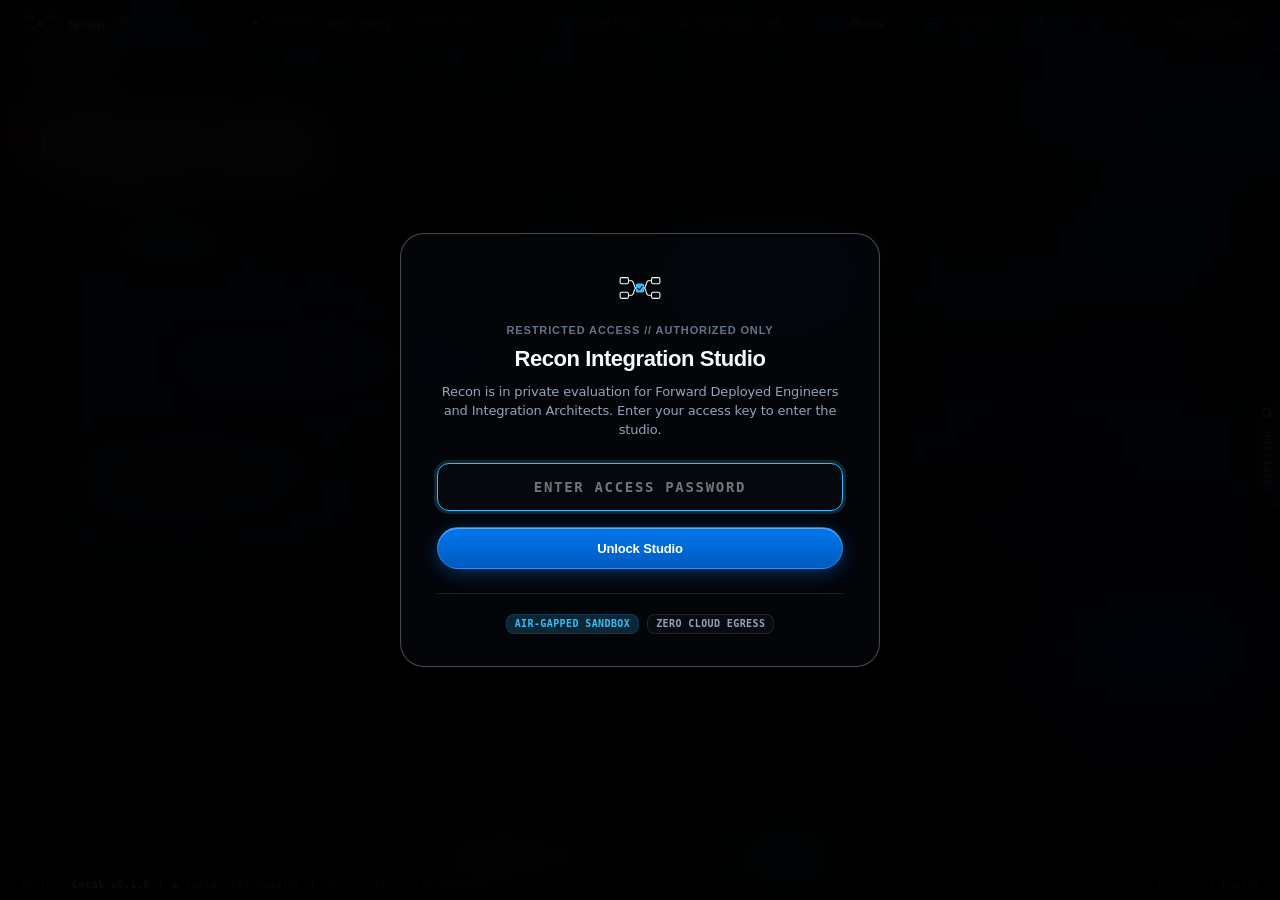
==== src/recon/server/static/index.html @ 713224b9 "style(theme): ultra-hd porcelain ceramic white theme with pearlescent studio mesh" ====
<!DOCTYPE html>
<html lang="en" data-theme="dark">
<head>
  <meta charset="UTF-8">
  <meta name="viewport" content="width=device-width, initial-scale=1.0">
  <title>Recon — The Integration Readiness Engine</title>
  <link rel="stylesheet" href="style.css?v=9.2">
  <link rel="stylesheet" href="apple_developer_theme.css?v=9.2">
</head>
<body>
  <div class="recon-app-shell">
    <!-- ====================================================================
         1. Global Application Header
         ==================================================================== -->
    <header class="recon-header">
      <div class="recon-header-left">
        <a href="#screen-ingest" class="recon-brand" id="brand-home-link" title="Recon — The Integration Readiness Engine">
          <svg class="recon-brand-mark" width="34" height="21" viewBox="0 0 120 72" fill="none" xmlns="http://www.w3.org/2000/svg" aria-label="Recon Mark">
            <rect class="circuit-node-pad" x="8" y="9" width="22" height="16" rx="4" stroke-width="2.8" fill="none"/>
            <rect class="circuit-node-pad" x="8" y="47" width="22" height="16" rx="4" stroke-width="2.8" fill="none"/>
            <rect class="circuit-node-pad" x="90" y="9" width="22" height="16" rx="4" stroke-width="2.8" fill="none"/>
            <rect class="circuit-node-pad" x="90" y="47" width="22" height="16" rx="4" stroke-width="2.8" fill="none"/>
            <path class="circuit-trace" d="M 30 17 H 38 C 45 17 44 36 49 36" stroke-width="2.8" stroke-linecap="round" stroke-linejoin="round"/>
            <path class="circuit-trace" d="M 30 55 H 38 C 45 55 44 36 49 36" stroke-width="2.8" stroke-linecap="round" stroke-linejoin="round"/>
            <path class="circuit-trace" d="M 71 36 C 76 36 75 17 82 17 H 90" stroke-width="2.8" stroke-linecap="round" stroke-linejoin="round"/>
            <path class="circuit-trace" d="M 71 36 C 76 36 75 55 82 55 H 90" stroke-width="2.8" stroke-linecap="round" stroke-linejoin="round"/>
            <rect class="circuit-hub" x="49" y="24" width="22" height="24" rx="5"/>
            <path class="circuit-hub-check" d="M 54 36.5 L 58.5 41 L 66 31.5" stroke-width="2.8" stroke-linecap="round" stroke-linejoin="round"/>
          </svg>
          <span class="recon-brand-title">recon</span>
          <span class="badge badge-indigo" style="font-size: 9px; padding: 2px 6px; font-weight: 700; letter-spacing: 0.05em;">RECON // 01</span>
        </a>
      </div>

      <div class="recon-header-center">
        <div class="recon-capsule" id="session-capsule">
          <span class="status-dot" id="header-pulse" style="width: 7px; height: 7px;"></span>
          <span class="recon-capsule-tag">Session</span>
          <span id="session-id-display">sess_empty</span>
          <span class="recon-capsule-tag" id="persistence-badge" style="cursor: pointer; color: var(--apple-accent-action); font-weight: 600;" title="Backed by local SQLite WAL Store (0 RAM Loss on restart)">⚡ SQLite WAL</span>
        </div>
        <div class="recon-capsule hidden" id="contract-capsule">
          <span class="recon-capsule-tag">Target</span>
          <span id="contract-name-display">-</span>
          <span class="badge badge-indigo" id="contract-version-pill">v1.0.0</span>
        </div>
      </div>

      <div class="recon-header-right">
        <button id="btn-recent-sessions" class="btn btn-ghost btn-sm" title="Browse and restore previous inspection runs [R]" aria-label="Recent Runs">
          <svg width="13" height="13" viewBox="0 0 16 16" fill="none" stroke="currentColor" stroke-width="1.8" stroke-linecap="round" stroke-linejoin="round" style="vertical-align: -1px; color: var(--apple-accent-action);"><circle cx="8" cy="8" r="7"/><polyline points="8,4 8,8 11,9.5"/></svg> <span>Recent Runs</span>
        </button>
        <button id="btn-command-palette" class="btn btn-ghost btn-sm" title="Command Palette [⌘K / Ctrl+K]" aria-label="Open Command Palette">
          <span style="font-size: 13px;">⌘</span> <span>Command</span> <kbd>⌘K</kbd>
        </button>
        <button id="btn-guide" class="btn btn-secondary btn-sm" title="Interactive Workflow Guide & Tour [G]">
          <svg width="13" height="13" viewBox="0 0 16 16" fill="none" stroke="currentColor" stroke-width="1.8" stroke-linecap="round" stroke-linejoin="round" style="vertical-align: -1px; color: var(--recon-primary-base);"><circle cx="8" cy="8" r="6"/><polygon points="8,4.5 9.5,8 8,11.5 6.5,8" fill="currentColor"/></svg> <strong>Guide</strong>
        </button>
        <button id="btn-lock-toggle" class="btn btn-ghost btn-sm" title="Private Pilot Access (Click to lock studio / view keys)">
          <svg width="12" height="12" viewBox="0 0 16 16" fill="none" stroke="currentColor" stroke-width="1.8" stroke-linecap="round" stroke-linejoin="round" style="vertical-align: -1px; color: var(--apple-accent-action);"><rect x="3" y="7" width="10" height="8" rx="1.5"/><path d="M5 7V4a3 3 0 0 1 6 0v3"/></svg> <span id="lock-status-text">PILOT KEY</span>
        </button>
        <button id="btn-theme-toggle" class="btn btn-ghost btn-sm" title="Toggle Theme (Light / Dark)">
          <span id="theme-toggle-icon"><svg width="13" height="13" viewBox="0 0 16 16" fill="none" stroke="currentColor" stroke-width="1.8" stroke-linecap="round" stroke-linejoin="round" style="vertical-align: -1px;"><circle cx="8" cy="8" r="6"/><path d="M8 2a6 6 0 0 1 0 12V2z" fill="currentColor"/></svg></span> <span id="theme-toggle-text">Theme</span>
        </button>
        <button id="btn-shortcuts" class="btn btn-ghost btn-sm" title="Keyboard Shortcuts [?]">
          <kbd>?</kbd>
        </button>
        <button id="btn-reset-session" class="btn btn-danger btn-sm" title="Purge current session">
          Reset Session
        </button>
      </div>
    </header>

    <!-- ====================================================================
         2. Persistent Engineering Workflow Stepper (01 to 07)
         ==================================================================== -->
    <nav class="recon-stepper" id="workflow-stepper">
      <div class="recon-step-item active" data-step="1" id="step-nav-1" title="Step 01: Dual-Port Ingest Cockpit (Active)">
        <span class="recon-step-num">01</span>
        <span class="recon-step-label">INGEST</span>
      </div>
      <div class="recon-step-item" data-step="2" id="step-nav-2" title="Step 02: Source Dataset Profile Matrix (Unlocks after Ingest Inspection)">
        <span class="recon-step-num">02</span>
        <span class="recon-step-label">PROFILE</span>
      </div>
      <div class="recon-step-item" data-step="3" id="step-nav-3" title="Step 03: Mapping Review Studio (Unlocks after Ingest Inspection)">
        <span class="recon-step-num">03</span>
        <span class="recon-step-label">MAP</span>
      </div>
      <div class="recon-step-item" data-step="4" id="step-nav-4" title="Step 04: Risk Radar & Approval Gate (Unlocks after Ingest Inspection)">
        <span class="recon-step-num">04</span>
        <span class="recon-step-label">AUDIT</span>
        <span class="recon-step-dot hidden" id="step-audit-dot"></span>
      </div>
      <div class="recon-step-item" data-step="5" id="step-nav-5" title="Step 05: Adapter Code Review (Unlocks after Approval)">
        <span class="recon-step-num">05</span>
        <span class="recon-step-label">ADAPTER</span>
      </div>
      <div class="recon-step-item" data-step="6" id="step-nav-6" title="Step 06: Validation & Quarantine Ledger (Unlocks after Approval)">
        <span class="recon-step-num">06</span>
        <span class="recon-step-label">VALIDATE</span>
      </div>
      <div class="recon-step-item" data-step="7" id="step-nav-7" title="Step 07: Readiness Dossier & Downloads (Unlocks after Validation)">
        <span class="recon-step-num">07</span>
        <span class="recon-step-label">DOSSIER</span>
      </div>
    </nav>

    <!-- Error Banner Area -->
    <div id="global-error-bar" class="hidden" style="background-color: var(--recon-rose-surface); border-bottom: 1px solid var(--recon-rose-border); padding: 10px 20px; font-family: var(--font-mono); font-size: 12px; color: var(--recon-rose-text); display: flex; justify-content: space-between; align-items: center;">
      <div>
        <strong id="global-error-title">[ERROR]</strong> <span id="global-error-msg"></span>
      </div>
      <button class="btn btn-ghost btn-sm" id="btn-close-error" style="color: var(--recon-rose-text);">✕</button>
    </div>

    <!-- ====================================================================
         3. Main Workspace Layout & Contextual Drawer
         ==================================================================== -->
    <div class="recon-main-layout">
      <!-- Primary Workspace Canvas -->
      <main class="recon-workspace-canvas" id="workspace-canvas">

        <!-- ================================================================
             Screen A: Source & Contract Cockpit (01 INGEST)
             ================================================================ -->
        <section id="screen-ingest" class="recon-screen">
          <div class="section-header">
            <div>
              <h2 class="section-title">01 Ingest Cockpit</h2>
              <p class="section-desc">Stage raw source records and target contract schema to evaluate integration readiness.</p>
            </div>
          </div>

          <div class="dual-port-container">
            <!-- Port 1: Source Dataset -->
            <div class="port-card port-source" id="port-source-card">
              <div class="port-header">
                <span class="port-title">Port 1: Source Dataset</span>
                <span class="badge badge-muted" id="source-format-pill">CSV / JSON</span>
              </div>
              <div class="port-dropzone" id="source-dropzone" role="button" tabindex="0" aria-label="Drop raw source dataset or click to browse">
                <div class="port-dropzone-icon">↑</div>
                <div style="font-weight: 600; margin-bottom: 4px;">Drop raw source dataset or click to browse</div>
                <div class="text-muted" style="font-size: 11px;">Supported: .csv, .tsv, .txt, .json, .jsonl, .xlsx (Max 100MB)</div>
                <input type="file" id="source-file-input" accept=".csv,.tsv,.txt,.json,.jsonl,.xlsx,.xlsm" class="hidden">
              </div>

              <div class="form-group" style="margin-top: 10px; margin-bottom: 10px;">
                <label class="form-label" for="sample-dataset-select">Or choose preloaded test fixture:</label>
                <select id="sample-dataset-select" class="form-select">
                  <option value="">-- Select Preloaded Sample Dataset --</option>
                </select>
              </div>

              <div class="port-status-box" id="source-status-box">
                <span id="source-status-text" class="text-muted">No source file staged.</span>
                <span id="source-status-meta" class="font-mono text-muted"></span>
              </div>
            </div>

            <!-- Port 2: Target Schema Contract -->
            <div class="port-card port-target" id="port-target-card">
              <div class="port-header">
                <span class="port-title">Port 2: Target Schema Contract</span>
                <span class="badge badge-indigo">Governing Standard</span>
              </div>

                            <!-- Smart Contract Suggestion Banner (shown after Port 1 staged, Port 2 empty) -->
              <div id="contract-suggest-banner" class="hidden" style="margin-bottom: 10px; padding: 10px 14px; background: linear-gradient(135deg, rgba(99,102,241,0.08) 0%, rgba(0,0,0,0.03) 100%); border: 1px solid rgba(99,102,241,0.25); border-radius: var(--radius-sm, 8px);">
                <div style="display: flex; align-items: flex-start; gap: 10px;">
                  <span style="font-size: 16px; flex-shrink: 0; margin-top: 1px;">&#128161;</span>
                  <div style="flex: 1; min-width: 0;">
                    <div style="font-size: 11px; font-weight: 700; letter-spacing: 0.06em; color: var(--recon-indigo-text, #6366F1); text-transform: uppercase; margin-bottom: 4px;">Smart Match &mdash; Based on Your File</div>
                    <div id="suggest-primary-text" style="font-size: 12px; font-weight: 600; color: var(--recon-text-primary); margin-bottom: 2px;">Analysing your columns&hellip;</div>
                    <div id="suggest-secondary-text" style="font-size: 11px; color: var(--recon-text-muted);"></div>
                    <div id="suggest-buttons" style="display: flex; flex-wrap: wrap; gap: 6px; margin-top: 8px;"></div>
                  </div>
                  <button id="suggest-dismiss" title="Dismiss" style="background: none; border: none; cursor: pointer; color: var(--recon-text-muted); font-size: 16px; padding: 0; line-height: 1; flex-shrink: 0;">&times;</button>
                </div>
              </div>

              <!-- Contract Tabs -->
              <div style="display: flex; gap: 6px; margin-bottom: 10px;">
                <button type="button" class="filter-btn active" data-ctab="sample" id="ctab-btn-sample">Preloaded Sample</button>
                <button type="button" class="filter-btn" data-ctab="upload" id="ctab-btn-upload">Upload .json</button>
                <button type="button" class="filter-btn" data-ctab="paste" id="ctab-btn-paste">Paste JSON</button>
              </div>

              <div id="ctab-content-sample">
                <select id="sample-contract-select" class="form-select">
                  <option value="">-- Choose Target Schema Contract --</option>
                </select>
                <div id="contract-desc-box" class="text-muted" style="font-size: 11px; margin-top: 6px; min-height: 28px;"></div>
              </div>

              <div id="ctab-content-upload" class="hidden">
                <div class="port-dropzone" id="contract-dropzone" role="button" tabindex="0" aria-label="Drop target contract schema, sample CSV, or click to browse">
                  <div class="port-dropzone-icon">↑</div>
                  <div style="font-weight: 600; margin-bottom: 4px;">Drop target contract schema or sample CSV/Excel (.json, .csv, .tsv, .xlsx)</div>
                  <div class="text-muted" style="font-size: 11px;">Supported: JSON Schema, OpenAPI 3.x, Target Data/Template CSV/Excel, Native Recon</div>
                  <input type="file" id="contract-file-input" accept=".json,.csv,.tsv,.txt,.xlsx,.xlsm" class="hidden">
                </div>
              </div>

              <div id="ctab-content-paste" class="hidden">
                <textarea id="contract-text-area" class="form-textarea" rows="4" placeholder='Paste target schema (JSON Schema, OpenAPI 3.x, or CSV column headers / records)...'></textarea>
                <div id="contract-json-syntax-error" class="text-rose font-mono hidden" style="font-size: 11px; margin-top: 4px;"></div>
              </div>

              <!-- Optional OpenAPI Schema Model Selector -->
              <div class="form-group hidden" id="openapi-schema-group" style="margin-top: 8px;">
                <label class="form-label" for="openapi-schema-select">Select OpenAPI Model / Schema:</label>
                <select id="openapi-schema-select" class="form-select">
                  <option value="">-- Auto-detect or Choose Model --</option>
                </select>
              </div>

              <div class="port-status-box" id="contract-status-box" style="margin-top: 10px;">
                <span id="contract-status-text" class="text-muted">No contract schema staged.</span>
                <span id="contract-status-meta" class="font-mono text-muted"></span>
              </div>

              <!-- Reusable Mapping Specification Loader (Screen 01) -->
              <div style="margin-top: 10px; padding: 8px 12px; background: var(--recon-bg-surface); border: 1px dashed var(--recon-border-subtle); border-radius: var(--radius-sm); display: flex; align-items: center; justify-content: space-between; gap: 8px;">
                <label class="btn btn-ghost btn-sm" style="font-family: var(--font-mono); font-size: 11px; cursor: pointer; color: var(--recon-indigo-text);">
                  <svg width="12" height="12" viewBox="0 0 16 16" fill="none" stroke="currentColor" stroke-width="1.8" stroke-linecap="round" stroke-linejoin="round" style="vertical-align: -1px;"><path d="M2 4a1 1 0 0 1 1-1h3.5l1.5 2H13a1 1 0 0 1 1 1v6a1 1 0 0 1-1 1H3a1 1 0 0 1-1-1V4z"/></svg> Load Existing Mapping Spec (.json)
                  <input type="file" id="ingest-mapping-spec-input" accept=".json" class="hidden">
                </label>
                <span id="ingest-mapping-spec-name" class="font-mono text-muted" style="font-size: 11px;">None staged</span>
              </div>
            </div>
          </div>

          <!-- Instant Pre-flight Quick Peek (Live preview of staged source records and target contract) -->
          <div class="preflight-peek-card hidden" id="preflight-peek-container">
            <div class="preflight-peek-header" id="btn-toggle-preflight-peek" role="button" tabindex="0" title="Click to toggle pre-flight quick peek">
              <div style="display: flex; align-items: center; gap: 8px;">
                <span class="badge badge-indigo" style="font-size: 10px; font-weight: 700; letter-spacing: 0.04em;">PRE-FLIGHT PEEK</span>
                <span style="font-size: 12px; font-weight: 600; color: var(--recon-text-primary);" id="preflight-peek-title">Raw Records & Schema Overview</span>
              </div>
              <div style="display: flex; align-items: center; gap: 10px;">
                <span class="font-mono text-muted" style="font-size: 11px;" id="preflight-peek-meta">3 sample rows staged</span>
                <span class="peek-chevron" id="preflight-peek-chevron">▼</span>
              </div>
            </div>
            <div class="preflight-peek-body" id="preflight-peek-body">
              <div class="preflight-peek-grid">
                <div class="preflight-peek-col">
                  <div class="peek-col-title">Source Sample Rows (First 3 Staged Records)</div>
                  <div class="peek-table-wrap" id="peek-source-table-wrap">
                    <span class="text-muted font-mono" style="font-size: 11px;">Waiting for source staging...</span>
                  </div>
                </div>
                <div class="preflight-peek-col">
                  <div class="peek-col-title">Target Contract Schema Attributes</div>
                  <div class="peek-pills-wrap" id="peek-target-pills-wrap">
                    <span class="text-muted font-mono" style="font-size: 11px;">Waiting for contract schema...</span>
                  </div>
                </div>
              </div>
            </div>
          </div>

          <!-- Ingest Footer & Readiness Status -->
          <div class="ingest-footer-bar">
            <div class="ingest-readiness-indicator" id="ingest-readiness-indicator">
              <span class="status-dot" id="ingest-status-dot"></span>
              <span id="ingest-status-label" class="text-muted" style="font-size: 13px;">Stage a source dataset and target contract schema to continue</span>
              <!-- Hidden compatibility hooks for existing script logic -->
              <span id="pf-source-encoding" class="hidden"></span>
              <span id="pf-target-schema" class="hidden"></span>
            </div>

            <div style="display: flex; align-items: center; gap: 14px;">
              <span id="assess-spinner" class="font-mono text-muted hidden" style="font-size: 12px;">Evaluating integration readiness...</span>
              <button id="btn-assess" class="btn btn-primary" type="button" disabled>
                Analyze Integration →
              </button>
            </div>
          </div>
        </section>

        <!-- ================================================================
             Screen B: Source Profile Matrix (02 PROFILE)
             ================================================================ -->
        <section id="screen-profile" class="recon-screen hidden">
          <div class="section-header">
            <div style="display: flex; justify-content: space-between; align-items: flex-start;">
              <div>
                <h2 class="section-title">02 Source Dataset Profile Matrix</h2>
                <p class="section-desc" id="profile-summary-line">Type discovery, nullity micro-bars, distinct cardinality, and data quality flags.</p>
              </div>
              <div style="text-align: right; font-family: var(--font-mono); font-size: 11px; color: var(--recon-text-muted);">
                Fingerprint: <span id="prof-sha-display" class="font-mono text-primary"></span>
              </div>
            </div>
          </div>

          <div class="table-container">
            <table class="recon-table" id="profile-table">
              <thead>
                <tr>
                  <th>Field Name</th>
                  <th>Type (Inferred)</th>
                  <th>Nullity Micro-Bar</th>
                  <th>Null Count (%)</th>
                  <th>Distinct</th>
                  <th>Sample Values</th>
                  <th>Quality / Anomaly Flag</th>
                </tr>
              </thead>
              <tbody id="profile-tbody"></tbody>
            </table>
          </div>

          <div class="recon-card-footer" style="margin-top: 20px; background: none; border: none; padding: 0;">
            <button class="btn btn-secondary" onclick="navigateToStep(1)">← Back to Ingest</button>
            <button class="btn btn-primary" onclick="navigateToStep(3)">PROCEED TO MAPPING STUDIO (03) →</button>
          </div>
        </section>

        <!-- ================================================================
             Screen C: Mapping Review Studio (03 MAP)
             ================================================================ -->
        <section id="screen-map" class="recon-screen hidden">
          <div class="section-header">
            <div style="display: flex; justify-content: space-between; align-items: flex-start; gap: 12px; flex-wrap: wrap;">
              <div>
                <h2 class="section-title">03 Mapping Review Studio</h2>
                <p class="section-desc">Audit heuristic source-to-target field alignments across 6 explicit visual states.</p>
              </div>
              <div style="display: flex; gap: 8px; align-items: center; flex-wrap: wrap;">
                <label class="btn btn-secondary btn-sm" style="font-family: var(--font-mono); cursor: pointer;" title="Import reviewed mapping decisions from recon_mapping_spec.json">
                  <svg width="12" height="12" viewBox="0 0 16 16" fill="none" stroke="currentColor" stroke-width="1.8" stroke-linecap="round" stroke-linejoin="round" style="vertical-align: -1px;"><path d="M2 4a1 1 0 0 1 1-1h3.5l1.5 2H13a1 1 0 0 1 1 1v6a1 1 0 0 1-1 1H3a1 1 0 0 1-1-1V4z"/></svg> Load Existing Mapping Spec
                  <input type="file" id="map-spec-upload-input" accept=".json" class="hidden">
                </label>
                <!-- View Mode Toggle: Table Matrix vs Schema Flow Graph -->
                <div class="mapping-view-toggle" id="mapping-view-toggle" role="group" aria-label="Mapping View Mode">
                  <button type="button" class="view-toggle-btn active" id="btn-view-flow" title="Interactive Schema Flow Graph"><svg width="12" height="12" viewBox="0 0 16 16" fill="none" stroke="currentColor" stroke-width="1.8" stroke-linecap="round" stroke-linejoin="round" style="vertical-align: -1px;"><circle cx="3" cy="5" r="2"/><circle cx="13" cy="3" r="2"/><circle cx="13" cy="13" r="2"/><path d="M5 5h3a3 3 0 0 1 3 3v2a3 3 0 0 0 2 2"/></svg> <span>Flow Graph</span></button>
                  <button type="button" class="view-toggle-btn" id="btn-view-matrix" title="Standard Tabular Matrix View"><svg width="12" height="12" viewBox="0 0 16 16" fill="none" stroke="currentColor" stroke-width="1.8" stroke-linecap="round" stroke-linejoin="round" style="vertical-align: -1px;"><rect x="2" y="3" width="12" height="10" rx="1.5"/><line x1="2" y1="6.5" x2="14" y2="6.5"/><line x1="6.5" y1="3" x2="6.5" y2="13"/></svg> <span>Table</span></button>
                </div>
                <div class="mapping-filter-bar">
                  <button type="button" class="filter-btn active" data-mapfilter="all" id="mf-all">All (<span id="mf-cnt-all">0</span>)</button>
                  <button type="button" class="filter-btn" data-mapfilter="approved" id="mf-approved">Approved (<span id="mf-cnt-approved">0</span>)</button>
                  <button type="button" class="filter-btn" data-mapfilter="action" id="mf-action">Requires Action (<span id="mf-cnt-action">0</span>)</button>
                </div>
              </div>
            </div>
            <!-- Mapping Spec Notification Banner -->
            <div id="mapping-spec-banner" class="hidden" style="background-color: var(--recon-indigo-surface); border: 1px solid var(--recon-indigo-border); border-radius: var(--radius-sm); padding: 8px 12px; margin-top: 12px; font-size: 12px; font-family: var(--font-mono); color: var(--recon-indigo-text); display: flex; justify-content: space-between; align-items: center;">
              <span id="mapping-spec-banner-text"></span>
              <button class="btn btn-ghost btn-sm" id="btn-dismiss-spec-banner" style="color: var(--recon-indigo-text);">✕</button>
            </div>
          </div>

          <!-- View 1: Standard Tabular Matrix View -->
          <div class="table-container hidden" id="mapping-table-view">
            <table class="recon-table" id="mappings-table">
              <thead>
                <tr>
                  <th style="width: 28%;">Target Contract Field</th>
                  <th style="width: 5%; text-align: center;"></th>
                  <th style="width: 32%;">Source Field Decision / Override</th>
                  <th style="width: 15%;">Heuristic</th>
                  <th style="width: 20%;" class="status-col">State / Action</th>
                </tr>
              </thead>
              <tbody id="mappings-tbody"></tbody>
            </table>
          </div>

          <!-- View 2: Schema Flow Graph (Visual Lines, Beams & Confidence Bars) [Default View] -->
          <div class="recon-card" id="mapping-flow-view" style="margin-bottom: 24px; padding: 0; overflow: visible;">
            <!-- Flow Graph Toolbar / Legend -->
            <div class="flow-graph-toolbar">
              <div class="flow-graph-legend">
                <span class="flow-legend-item"><span class="legend-dot dot-blue"></span> 1:1 Direct (<span id="fl-cnt-direct">0</span>)</span>
                <span class="flow-legend-item"><span class="legend-dot dot-amber"></span> Transform (<span id="fl-cnt-transform">0</span>)</span>
                <span class="flow-legend-item"><span class="legend-dot dot-rose"></span> Blocker (<span id="fl-cnt-blocker">0</span>)</span>
                <span class="flow-legend-item"><span class="legend-dot dot-gray"></span> Discarded (<span id="fl-cnt-discard">0</span>)</span>
              </div>
              <div class="text-muted" style="font-size: 11px; font-family: var(--font-mono);">
                Hover or click any node to trace connection &amp; confidence metrics
              </div>
            </div>

            <!-- Dual-Column Stage with SVG Connector Stream -->
            <div class="flow-stage-container" id="flow-stage-container">
              <!-- Left Column: Source Fields -->
              <div class="flow-column flow-source-col" id="flow-source-col">
                <div class="flow-col-header">
                  <span>Source Dataset (Raw)</span>
                  <span class="badge badge-muted" id="flow-src-count-badge">0 Fields</span>
                </div>
                <div class="flow-nodes-list" id="flow-source-nodes"></div>
              </div>

              <!-- Center Column: SVG Canvas & Transformer Chips -->
              <div class="flow-svg-column" id="flow-svg-column">
                <svg class="flow-svg-canvas" id="flow-svg-canvas"></svg>
                <div class="flow-chips-layer" id="flow-chips-layer"></div>
              </div>

              <!-- Right Column: Target Contract Fields -->
              <div class="flow-column flow-target-col" id="flow-target-col">
                <div class="flow-col-header">
                  <span>Target Contract Schema</span>
                  <span class="badge badge-indigo" id="flow-tgt-count-badge">0 Fields</span>
                </div>
                <div class="flow-nodes-list" id="flow-target-nodes"></div>
              </div>

              <!-- Xcode-Style Ambient Gutter Health Minimap -->
              <div class="flow-minimap-gutter" id="flow-minimap-gutter" title="Xcode Gutter Health Minimap — Click marker to navigate">
                <div class="minimap-header">MAP</div>
                <div class="minimap-track" id="minimap-track"></div>
              </div>
            </div>

            <!-- Bottom Interactive Confidence Breakdown Bar -->
            <div class="flow-meter-panel" id="flow-meter-panel">
              <div class="flow-meter-header">
                <div class="flow-meter-title-wrap">
                  <span class="font-mono text-muted" style="font-size: 11px;">TRACE INSPECTOR:</span>
                  <span class="font-mono" style="font-weight: 600; font-size: 12px; color: var(--recon-text-primary);" id="flow-meter-connection">Select any node above</span>
                </div>
                <div class="flow-meter-score-wrap">
                  <div id="flow-meter-override-wrap" class="hidden" style="display: flex; align-items: center; gap: 8px;">
                    <label for="flow-meter-source-select" class="font-mono text-muted" style="font-size: 11px;">Change Source:</label>
                    <select id="flow-meter-source-select" class="form-select font-mono" style="font-size: 11px; padding: 3px 8px; height: 28px; width: auto; min-width: 170px;"></select>
                  </div>
                  <span class="badge badge-indigo font-mono" id="flow-meter-type-badge">DIRECT MATCH</span>
                  <span class="font-mono text-primary font-bold" style="font-size: 13px;" id="flow-meter-overall-score">Confidence: --</span>
                </div>
              </div>

              <!-- 3 Segmented Micro-Bars -->
              <div class="flow-bars-grid">
                <div class="flow-bar-card">
                  <div class="flow-bar-label">
                    <span>Name Similarity</span>
                    <span class="font-mono font-bold" id="fbar-name-val">--%</span>
                  </div>
                  <div class="flow-bar-track">
                    <div class="flow-bar-fill bar-blue" id="fbar-name-fill" style="width: 0%;"></div>
                  </div>
                </div>

                <div class="flow-bar-card">
                  <div class="flow-bar-label">
                    <span>Type Compatibility</span>
                    <span class="font-mono font-bold" id="fbar-type-val">--%</span>
                  </div>
                  <div class="flow-bar-track">
                    <div class="flow-bar-fill bar-emerald" id="fbar-type-fill" style="width: 0%;"></div>
                  </div>
                </div>

                <div class="flow-bar-card">
                  <div class="flow-bar-label">
                    <span>Value Pattern Match</span>
                    <span class="font-mono font-bold" id="fbar-pattern-val">--%</span>
                  </div>
                  <div class="flow-bar-track">
                    <div class="flow-bar-fill bar-purple" id="fbar-pattern-fill" style="width: 0%;"></div>
                  </div>
                </div>
              </div>

              <!-- Real Grounded Engine Evidence -->
              <div id="flow-meter-evidence" class="font-mono text-secondary" style="font-size: 11px; margin-top: 10px; line-height: 1.4; padding-top: 8px; border-top: 1px dashed var(--recon-border-subtle);"></div>
            </div>
          </div>

          <div class="recon-card-footer" style="margin-top: 20px; background: none; border: none; padding: 0;">
            <button class="btn btn-secondary" onclick="navigateToStep(2)">← Back to Profile</button>
            <button class="btn btn-primary" onclick="navigateToStep(4)">PROCEED TO RISK AUDIT (04) →</button>
          </div>
        </section>

        <!-- ================================================================
             Screen D: Risk Radar & Approval Gate (04 AUDIT)
             ================================================================ -->
        <section id="screen-audit" class="recon-screen hidden">
          <div class="section-header">
            <h2 class="section-title">04 Risk Radar &amp; Approval Gate</h2>
            <p class="section-desc">Pre-flight risk assessment and mandatory human sign-off boundary before adapter code generation.</p>
          </div>

          <!-- Overall Readiness Status Banner -->
          <div class="radar-status-card blocked" id="radar-status-banner">
            <div>
              <div style="font-weight: 700; font-size: 14px; font-family: var(--font-mono);" id="radar-status-heading">BLOCKED — ACTION REQUIRED</div>
              <div style="font-size: 12px; margin-top: 4px;" id="radar-status-sub">Unresolved required fields must be mapped before compilation.</div>
            </div>
            <span class="badge badge-rose" id="radar-status-badge">BLOCKED</span>
          </div>

          <!-- Hard Blockers -->
          <div style="margin-bottom: 24px;">
            <h3 style="font-size: 13px; font-weight: 600; text-transform: uppercase; letter-spacing: 0.05em; color: var(--recon-rose-text); margin-bottom: 10px;">
              Hard Blockers (Prevents Adapter Generation)
            </h3>
            <div id="radar-blockers-container"></div>
          </div>

          <!-- Warnings / Quality Risks -->
          <div style="margin-bottom: 24px;">
            <h3 style="font-size: 13px; font-weight: 600; text-transform: uppercase; letter-spacing: 0.05em; color: var(--recon-amber-text); margin-bottom: 10px;">
              Warnings (Compiles, but records may quarantine)
            </h3>
            <div id="radar-warnings-container"></div>
          </div>

          <!-- Explicit Approval Ceremony Card -->
          <div class="recon-card" style="border-color: var(--recon-border-strong);">
            <div class="recon-card-header">
              <span style="font-weight: 600; font-size: 13px;">Explicit Human Approval Ceremony</span>
              <span class="badge badge-muted">Irreversible In-Memory Commit</span>
            </div>
            <div class="recon-card-body">
              <div style="display: grid; grid-template-columns: 1fr 2fr; gap: 20px; align-items: center; margin-bottom: 16px;">
                <div>
                  <label class="form-label" for="reviewer-name-input">Reviewer Engineering Handle:</label>
                  <input type="text" id="reviewer-name-input" class="form-input" value="lead_engineer" placeholder="e.g. s_gawai">
                </div>
                <div>
                  <label class="form-checkbox-label">
                    <input type="checkbox" id="ack-checkbox" style="width: 16px; height: 16px; accent-color: var(--recon-emerald-base);">
                    <span>I have verified the schema mappings, acknowledged known risk warnings, and authorize adapter generation.</span>
                  </label>
                </div>
              </div>
            </div>
            <div class="recon-card-footer">
              <button class="btn btn-secondary" onclick="navigateToStep(3)">← Edit Mappings in Step 03</button>
              <button id="btn-approve" class="btn btn-emerald" type="button" disabled>
                CANNOT APPROVE (Resolve Hard Blockers)
              </button>
            </div>
          </div>
        </section>

        <!-- ================================================================
             Screen E: Adapter Code Workbench (05 ADAPTER)
             ================================================================ -->
        <section id="screen-adapter" class="recon-screen hidden">
          <div class="section-header">
            <div style="display: flex; justify-content: space-between; align-items: flex-start;">
              <div>
                <h2 class="section-title">05 Adapter Code Workbench</h2>
                <p class="section-desc">Inspect generated reviewable Python adapter code synthesized from the approved mapping plan.</p>
              </div>
              <div style="display: flex; gap: 10px;">
                <button class="btn btn-secondary btn-sm" id="btn-copy-code"><svg width="12" height="12" viewBox="0 0 16 16" fill="none" stroke="currentColor" stroke-width="1.8" stroke-linecap="round" stroke-linejoin="round" style="vertical-align: -1px;"><rect x="5" y="5" width="8" height="8" rx="1.5"/><path d="M3 11V3a1 1 0 0 1 1-1h8"/></svg> Copy Code</button>
                <a class="btn btn-secondary btn-sm" id="btn-download-adapter-py" download><svg width="12" height="12" viewBox="0 0 16 16" fill="none" stroke="currentColor" stroke-width="1.8" stroke-linecap="round" stroke-linejoin="round" style="vertical-align: -1px;"><path d="M8 2v9m-4-4l4 4 4-4M3 14h10"/></svg> Download .py</a>
              </div>
            </div>
          </div>

          <div class="code-workbench">
            <div class="code-workbench-header">
              <span class="font-mono text-muted" id="adapter-artifact-title">adapter.py | Python 3.11</span>
              <span class="badge badge-emerald">AST Synthesized</span>
            </div>
            <div class="code-container">
              <div class="code-gutter" id="code-gutter"></div>
              <div class="code-lines" id="adapter-code-display"></div>
            </div>
          </div>

          <div class="security-notice-banner">
            <span style="font-weight: bold;">SECURITY NOTICE:</span>
            <span>Local execution sandboxed via in-process restrictions. No OS-level container isolation. Review generated code before production execution.</span>
          </div>

          <div class="recon-card-footer" style="margin-top: 20px; background: none; border: none; padding: 0;">
            <button class="btn btn-secondary" onclick="navigateToStep(4)">← Back to Audit Gate</button>
            <button class="btn btn-primary" onclick="navigateToStep(6)">PROCEED TO VALIDATION RUN (06) →</button>
          </div>
        </section>

        <!-- ================================================================
             Screen F: Validation Lab & Quarantine Forensics (06 VALIDATE)
             ================================================================ -->
        <section id="screen-validate" class="recon-screen hidden">
          <div class="section-header">
            <h2 class="section-title">06 Validation Lab &amp; Quarantine Forensics</h2>
            <p class="section-desc">Automated test execution, zero-loss accounting verification, and forensic diagnostic log.</p>
          </div>

          <!-- ================================================================
               STAGE 06: APPLE-GRADE MINIMALISM ("Zero loss. Proved by math.")
               ================================================================ -->
          <div class="apple-stage06" id="apple-stage06" style="margin-bottom: 32px;">
            <!-- Apple Headline & Subhead -->
            <div class="apple-hero-text">
              <p class="apple-eyebrow">STAGE 06 // SANDBOXED EXECUTION</p>
              <h2 class="apple-headline">Zero loss. Proved by math.</h2>
              <p class="apple-subhead">
                Every record runs through an air-gapped, isolated Python runtime. 
                Nothing is dropped, silently coerced, or overlooked.
              </p>
            </div>

            <!-- Central Monolithic Schematic Card -->
            <div class="apple-schematic-card">
              <!-- Schematic Diagram -->
              <div class="schematic-flow">
                <!-- Input -->
                <div class="flow-step apple-flow-inflow">
                  <span class="flow-label">INPUT</span>
                  <span class="flow-value" id="apple-flow-input">10,000</span>
                  <span class="flow-sub">Raw Records</span>
                </div>

                <!-- Connector Line -->
                <div class="apple-flow-line-in"></div>

                <!-- Central Monolithic Chip -->
                <div class="apple-chip-monolith">
                  <div class="chip-inner">
                    <span class="chip-title">ISOLATED RUNTIME</span>
                    <span class="chip-meta">Air-Gapped Sandbox &middot; 0 Network I/O</span>
                  </div>
                </div>

                <!-- Connector Split Line -->
                <div class="flow-split-lines apple-split-lines">
                  <div class="split-line valid"></div>
                  <div class="split-line quarantine"></div>
                </div>

                <!-- Outputs -->
                <div class="flow-outputs apple-flow-outputs">
                  <div class="flow-step output valid">
                    <span class="flow-dot green"></span>
                    <span class="flow-value" id="apple-flow-valid">9,842</span>
                    <span class="flow-label">Validated</span>
                  </div>
                  <div class="flow-step output quarantine" id="btn-inspect-quarantine" title="Click to inspect quarantine audit breakdown">
                    <span class="flow-dot red"></span>
                    <span class="flow-value" id="apple-flow-quarantine">158</span>
                    <span class="flow-label">Quarantined <span class="chevron">&rsaquo;</span></span>
                  </div>
                </div>
              </div>

              <!-- The 3 Big Apple Stat Callouts -->
              <div class="apple-stats-grid">
                <div class="stat-card">
                  <span class="stat-big" id="apple-stat-parity">100%</span>
                  <span class="stat-desc">Conservation parity. N<sub>total</sub> = N<sub>valid</sub> + N<sub>quarantine</sub>.</span>
                </div>
                <div class="stat-card">
                  <span class="stat-big" id="apple-stat-drops">0</span>
                  <span class="stat-desc">Silent drops. Every rejected record is logged with reason.</span>
                </div>
                <div class="stat-card">
                  <span class="stat-big" id="apple-stat-mem">14.2 MB</span>
                  <span class="stat-desc">Peak memory cap inside local sandboxed process.</span>
                </div>
              </div>

              <!-- Quiet Quarantine Reason Drawer (Toggles on clicking 158 Quarantined) -->
              <div class="apple-quarantine-drawer" id="quarantine-drawer" hidden>
                <div class="drawer-inner">
                  <div class="drawer-header">
                    <span id="apple-drawer-heading">QUARANTINE AUDIT TRAIL (158 RECORDS)</span>
                    <button class="drawer-close" id="btn-close-quarantine">Done</button>
                  </div>
                  <div class="quarantine-breakdown-list" id="apple-quarantine-list">
                    <div class="q-item">
                      <span class="q-name">Missing Required Value (`vendor_tax_id`)</span>
                      <span class="q-count">82 records</span>
                    </div>
                    <div class="q-item">
                      <span class="q-name">Regex Pattern Mismatch (`invoice_number`)</span>
                      <span class="q-count">45 records</span>
                    </div>
                    <div class="q-item">
                      <span class="q-name">Invalid Date Format (`created_at`)</span>
                      <span class="q-count">31 records</span>
                    </div>
                  </div>
                </div>
              </div>
            </div>
          </div>

div>

          <!-- Section 1: Accounting Metrics Grid (Swiss Precision Cards) -->
          <div class="metrics-grid" style="margin-bottom: 16px;">
            <div class="metric-card">
              <span class="metric-val" id="metric-total-records">0</span>
              <span class="metric-lbl">Total Input Records</span>
            </div>
            <div class="metric-card">
              <span class="metric-val text-emerald" id="metric-valid-records">0</span>
              <span class="metric-lbl">Passed Validation (<span id="metric-valid-pct">0%</span>)</span>
            </div>
            <div class="metric-card">
              <span class="metric-val text-rose" id="metric-quarantined-records">0</span>
              <span class="metric-lbl">Quarantined Records (<span id="metric-quarantined-pct">0%</span>)</span>
            </div>
            <div class="metric-card">
              <span class="metric-val text-indigo" id="metric-pass-rate">0%</span>
              <span class="metric-lbl">Contract Pass Rate</span>
            </div>
          </div>

          <!-- Section 2: Conformance Partition Meter & Interactive Batch Matrix -->
          <div class="recon-card" style="margin-bottom: 20px;">
            <div class="recon-card-header">
              <div style="display: flex; align-items: center; gap: 8px;">
                <span style="font-weight: 600; font-size: 13px;">Batch Conformance &amp; Zero-Loss Distribution</span>
                <span class="badge badge-emerald" id="conformance-status-badge">100% Conforming</span>
              </div>
              <span class="text-muted" style="font-size: 11px; font-family: var(--font-mono);" id="conformance-identity-tag">N_total = N_valid + N_quarantine</span>
            </div>
            <div class="recon-card-body" style="padding: 18px 20px;">
              <!-- Partition Segment Meter -->
              <div class="conformance-meter-container">
                <div class="conformance-meter-bar" id="conformance-meter-bar">
                  <div class="conformance-segment valid" id="meter-segment-valid" style="width: 100%;"></div>
                  <div class="conformance-segment quarantined" id="meter-segment-quar" style="width: 0%;"></div>
                </div>
                <div class="conformance-meter-scale">
                  <span>0%</span>
                  <span>25%</span>
                  <span>50%</span>
                  <span>75%</span>
                  <span>100%</span>
                </div>
              </div>

              <!-- Interactive Record Cell Matrix (Record-by-Record Visual Verification) -->
              <div style="margin-top: 18px;">
                <div style="display: flex; justify-content: space-between; align-items: center; margin-bottom: 8px;">
                  <span style="font-size: 11px; font-weight: 600; text-transform: uppercase; letter-spacing: 0.05em; color: var(--recon-text-secondary);">
                    Record Conformance Matrix (<span id="matrix-record-count">0</span> records)
                  </span>
                  <div style="display: flex; gap: 14px; font-size: 11px; font-family: var(--font-mono);">
                    <span style="display: inline-flex; align-items: center; gap: 5px;">
                      <span style="width: 8px; height: 8px; border-radius: 2px; background: var(--recon-emerald-base);"></span> Valid
                    </span>
                    <span style="display: inline-flex; align-items: center; gap: 5px;">
                      <span style="width: 8px; height: 8px; border-radius: 2px; background: var(--recon-rose-base);"></span> Quarantined
                    </span>
                  </div>
                </div>
                <div class="record-cells-grid" id="record-cells-grid">
                  <!-- Dynamically rendered by renderRecordMatrix() -->
                </div>
                <div id="record-cell-inspector" class="record-inspector-callout hidden">
                  <!-- Dynamically updated on cell hover/click -->
                </div>
              </div>
            </div>
          </div>

          <!-- Section 3: Zero-Loss Accounting Balance Bar -->
          <div class="ledger-balance-bar balanced" id="ledger-balance-bar" style="margin-bottom: 20px;">
            <span>[✓ LEDGER BALANCED]</span>
            <span id="ledger-balance-equation">N_total (0) = N_valid (0) + N_quarantine (0). Zero data loss verified.</span>
          </div>

          <!-- Synthetic Test Suite Outcome -->
          <div class="recon-card" style="margin-bottom: 20px;">
            <div class="recon-card-header">
              <span style="font-weight: 600;">Synthetic Adapter Test Suite</span>
              <span class="badge badge-emerald" id="tests-pass-badge">Tests Passing</span>
            </div>
            <div class="recon-card-body" style="padding: 10px 18px;">
              <div id="test-cases-container"></div>
            </div>
          </div>

          <!-- 1-Click Smart Remediation Trigger Banner (Step 06) -->
          <div id="rem-trigger-banner-step6" class="rem-banner hidden" style="margin-bottom: 24px;">
            <div class="rem-banner-left">
              <div class="rem-banner-icon">⚡</div>
              <div>
                <div style="display: flex; align-items: center; gap: 8px;">
                  <span class="rem-banner-title">1-Click Smart Remediation Available</span>
                  <span class="badge badge-emerald" id="rem-banner-yield-tag">+0% Yield Gain Forecast</span>
                </div>
                <p class="rem-banner-sub" id="rem-banner-sub-text">
                  Recon detected runtime format blockers that can be repaired with deterministic AST transformations.
                </p>
              </div>
            </div>
            <button class="btn btn-primary btn-sm btn-open-remediation" style="font-weight: 600; padding: 6px 14px;">
              ⚡ Review &amp; Apply Fixes →
            </button>
          </div>

          <!-- Quarantine Diagnostic Ledger & Interactive Data Grid -->
          <div class="recon-card" style="margin-bottom: 24px;">
            <div class="recon-card-header" style="flex-wrap: wrap; gap: 10px;">
              <div style="display: flex; align-items: center; gap: 8px;">
                <span style="font-weight: 600;">Quarantine Forensic Data Grid</span>
                <span class="badge badge-rose" id="quarantine-count-badge">0 Quarantined</span>
              </div>
              <div style="display: flex; align-items: center; gap: 12px;">
                <span class="text-muted" style="font-size: 11px;">Click row for payload inspection · Click column headers to sort</span>
              </div>
            </div>

            <!-- Smart Root-Cause Error Triaging -->
            <div id="quarantine-grouping-section" style="padding: 14px 18px; border-bottom: 1px solid var(--apple-hairline); background: rgba(255, 69, 58, 0.03);">
              <div style="display: flex; justify-content: space-between; align-items: center; margin-bottom: 10px; flex-wrap: wrap; gap: 8px;">
                <div style="font-size: 11px; font-weight: 700; text-transform: uppercase; letter-spacing: 0.06em; color: var(--apple-accent-warning-text); display: flex; align-items: center; gap: 6px;">
                  <span style="display:inline-block; width:7px; height:7px; border-radius:50%; background:var(--apple-accent-warning); box-shadow: 0 0 8px rgba(255, 69, 58, 0.6);"></span>
                  ROOT-CAUSE ERROR TRIAGING (SORTED BY FREQUENCY)
                </div>
                <span class="text-muted" style="font-size: 11px;" id="quarantine-group-count">0 Root Causes</span>
              </div>
              <div id="quarantine-error-chips" style="display: flex; flex-wrap: wrap; gap: 8px;"></div>
            </div>

            <!-- Interactive Toolbar: Live Search, Filter & Pagination -->
            <div style="padding: 10px 18px; display: flex; justify-content: space-between; align-items: center; gap: 12px; border-bottom: 1px solid var(--apple-hairline); background: var(--apple-surface-secondary); flex-wrap: wrap;">
              <div style="display: flex; align-items: center; gap: 8px; flex: 1; min-width: 260px;">
                <input type="text" id="quarantine-search-box" class="form-input" style="padding: 6px 12px; font-size: 12px; border-radius: 6px;" placeholder="🔍 Live search row #, column, reason, or original data value...">
              </div>
              <div style="display: flex; align-items: center; gap: 10px; flex-wrap: wrap;">
                <select id="quarantine-field-select" class="form-select" style="padding: 6px 10px; font-size: 12px; border-radius: 6px; width: auto; max-width: 180px;">
                  <option value="all">All Fields</option>
                </select>
                <span id="quarantine-pagination-label" class="text-muted" style="font-size: 11px; white-space: nowrap;">Showing 0 records</span>
                <div style="display: flex; gap: 4px;">
                  <button id="quarantine-btn-prev" class="btn btn-secondary btn-sm" style="padding: 4px 10px;" disabled title="Previous 50 Records">‹</button>
                  <button id="quarantine-btn-next" class="btn btn-secondary btn-sm" style="padding: 4px 10px;" disabled title="Next 50 Records">›</button>
                </div>
              </div>
            </div>

            <div class="table-container" style="border: none; border-radius: 0;">
              <table class="recon-table">
                <thead>
                  <tr>
                    <th id="th-sort-row" style="width: 14%; cursor: pointer; user-select: none;" title="Click to sort by Row Index">
                      Row Index <span id="sort-icon-row" class="text-muted" style="font-size: 10px; margin-left: 4px;">▲</span>
                    </th>
                    <th id="th-sort-field" style="width: 36%; cursor: pointer; user-select: none;" title="Click to sort by Target Rule / Field">
                      Failed Target Rule / Field <span id="sort-icon-field" class="text-muted" style="font-size: 10px; margin-left: 4px;">↕</span>
                    </th>
                    <th id="th-sort-diag" style="width: 50%; cursor: pointer; user-select: none;" title="Click to sort by Diagnostic">
                      Error Reason &amp; Diagnostic <span id="sort-icon-diag" class="text-muted" style="font-size: 10px; margin-left: 4px;">↕</span>
                    </th>
                  </tr>
                </thead>
                <tbody id="quarantine-tbody"></tbody>
              </table>
            </div>
          </div>

          <div class="recon-card-footer" style="margin-top: 20px; background: none; border: none; padding: 0;">
            <button class="btn btn-secondary" onclick="navigateToStep(5)">← Back to Adapter</button>
            <button class="btn btn-primary" onclick="navigateToStep(7)">PROCEED TO READINESS DOSSIER (07) →</button>
          </div>
        </section>

        <!-- ================================================================
             Screen G: Readiness Dossier & Artifact Export (07 DOSSIER)
             ================================================================ -->
        <section id="screen-dossier" class="recon-screen hidden apple-stage07">
          <!-- Full canvas overlay for celebratory particle burst -->
          <canvas id="recon-confetti-canvas" class="confetti-canvas hidden"></canvas>

          <!-- Apple Hero Text -->
          <div class="apple-hero-text">
            <p class="apple-eyebrow">STAGE 07 // CERTIFIED READINESS &amp; DELIVERABLES</p>
            <h2 class="apple-headline">Certified ready. Sealed by proof.</h2>
            <p class="apple-subhead">
              Every schema mapping, AST adapter, and zero-loss quarantine split is compiled into production deliverables. 
              Cryptographically signed with 100% mathematical conservation.
            </p>
          </div>

          <!-- Central Monolithic Certification Card -->
          <div class="apple-schematic-card" style="margin-bottom: 32px;">
            <div class="radar-status-card ready" id="dossier-status-banner" style="border: none; background: transparent; padding: 0; box-shadow: none;">
              <div style="display: flex; align-items: center; justify-content: space-between; width: 100%; flex-wrap: wrap; gap: 16px;">
                <div style="display: flex; align-items: center; gap: 18px;">
                  <div class="holographic-seal" id="dossier-holographic-seal" title="Certified Production Seal">
                    <svg width="40" height="40" viewBox="0 0 100 100" fill="none" class="seal-svg" aria-label="Certified Seal">
                      <circle cx="50" cy="50" r="44" stroke="currentColor" stroke-width="3" stroke-dasharray="4 2" class="seal-ring-outer"/>
                      <circle cx="50" cy="50" r="36" stroke="currentColor" stroke-width="2.2" class="seal-ring-inner"/>
                      <path d="M32 50 L44 62 L68 38" stroke="currentColor" stroke-width="5" stroke-linecap="round" stroke-linejoin="round" class="seal-check"/>
                    </svg>
                  </div>
                  <div>
                    <div style="font-weight: 700; font-size: 20px; font-family: var(--font-display); letter-spacing: -0.02em;" id="dossier-state-heading">READINESS: PASS</div>
                    <div style="font-size: 13px; margin-top: 4px; color: var(--apple-text-secondary);" id="dossier-rationale-text">All required fields mapped and contract validated with 100% parity.</div>
                  </div>
                </div>
                <span class="badge badge-emerald holographic-pill" id="dossier-state-badge" style="font-size: 12px; padding: 6px 14px;">CERTIFIED READY</span>
              </div>
            </div>

            <!-- 3 Monolithic Stats Callout Grid -->
            <div class="apple-stats-grid" style="border-top: 1px solid var(--apple-hairline); margin-top: 28px; padding-top: 28px;">
              <div class="stat-card">
                <span class="stat-big" id="dossier-stat-parity" style="color: var(--apple-accent-success-text);">100%</span>
                <span class="stat-desc">Conservation parity. Zero silent drops or unlogged records.</span>
              </div>
              <div class="stat-card">
                <span class="stat-big" id="dossier-stat-artifacts">5</span>
                <span class="stat-desc">Compiled production-ready integration deliverables.</span>
              </div>
              <div class="stat-card">
                <span class="stat-big" id="dossier-stat-airgap">0 KB/s</span>
                <span class="stat-desc">Air-gapped execution. Zero external cloud dependencies.</span>
              </div>
            </div>
          </div>

          <!-- 1-Click Smart Remediation Trigger Banner (Step 07) -->
          <div id="rem-trigger-banner-step7" class="rem-banner hidden" style="margin-bottom: 24px;">
            <div class="rem-banner-left">
              <div class="rem-banner-icon">⚡</div>
              <div>
                <div style="display: flex; align-items: center; gap: 8px;">
                  <span class="rem-banner-title">1-Click Smart Remediation Available</span>
                  <span class="badge badge-emerald" id="dossier-rem-gain-badge">+0% Forecast</span>
                </div>
                <p class="rem-banner-sub" id="dossier-rem-sub-text">
                  Rescue quarantined records with verified AST transformations to achieve 100% Certified Yield.
                </p>
              </div>
            </div>
            <button class="btn btn-primary btn-sm btn-open-remediation" style="font-weight: 600; padding: 6px 14px;">
              ⚡ Review &amp; Apply Fixes →
            </button>
          </div>

          <!-- Certified Artifacts Grid (Monolithic Apple Pods) -->
          <div class="dossier-card-grid">
            <!-- Hero Deliverable: Complete Enterprise CI/CD Deploy Pack (.zip) -->
            <div class="artifact-card deploy-pack-hero" style="grid-column: 1 / -1; background: linear-gradient(135deg, rgba(99, 102, 241, 0.08) 0%, rgba(16, 185, 129, 0.08) 100%); border: 1px solid rgba(99, 102, 241, 0.35);">
              <div style="display: flex; justify-content: space-between; align-items: flex-start; flex-wrap: wrap; gap: 16px;">
                <div>
                  <div style="display: flex; align-items: center; gap: 8px;">
                    <span style="font-size: 20px;">📦</span>
                    <span style="font-weight: 700; font-size: 15px; color: var(--apple-text-primary);">Complete Enterprise CI/CD Deploy Pack (.zip)</span>
                    <span class="badge badge-emerald" style="font-size: 10px;">ALL-IN-ONE BUNDLE</span>
                  </div>
                  <p class="text-secondary" style="font-size: 12px; margin-top: 6px; line-height: 1.5; max-width: 680px;">
                    Consolidated, air-gapped production deliverables ready for immediate Git commit and containerized deployment.
                  </p>
                  <!-- Included files pill row -->
                  <div style="display: flex; flex-wrap: wrap; gap: 6px; margin-top: 10px;">
                    <span class="bundle-file-pill">🐍 adapter.py</span>
                    <span class="bundle-file-pill">📜 target_contract.json</span>
                    <span class="bundle-file-pill">⚙️ recon_mapping_spec.json</span>
                    <span class="bundle-file-pill">📊 readiness_report.md</span>
                    <span class="bundle-file-pill">🐳 Dockerfile</span>
                    <span class="bundle-file-pill">⚡ recon-gate.yml (CI/CD)</span>
                    <span class="bundle-file-pill">📖 README.md</span>
                  </div>
                </div>

                <div style="display: flex; align-items: center; gap: 8px; flex-wrap: wrap;">
                  <button class="btn btn-secondary btn-sm" id="btn-preview-dockerfile">View Dockerfile</button>
                  <button class="btn btn-secondary btn-sm" id="btn-preview-workflow">View CI/CD Workflow</button>
                  <a class="btn btn-primary btn-sm" id="art-dl-bundle" download style="font-weight: 600; padding: 7px 16px;">
                    📦 Download Bundle (.zip)
                  </a>
                </div>
              </div>
            </div>

            <!-- 1. Adapter -->
            <div class="artifact-card">
              <div>
                <div class="artifact-title">
                  <svg width="14" height="14" viewBox="0 0 16 16" fill="none" stroke="currentColor" stroke-width="1.8" stroke-linecap="round" stroke-linejoin="round" style="vertical-align: -1px; color: var(--apple-accent-action);"><polyline points="5 4 1 8 5 12"/><polyline points="11 4 15 8 11 12"/><line x1="10" y1="2" x2="6" y2="14"/></svg>
                  <span>Generated Python Adapter</span>
                </div>
                <p class="text-muted" style="font-size: 11px; margin-top: 6px; line-height: 1.45;">
                  Compiled AST adapter with validated regex patterns and deterministic type casts ready for pipeline deployment.
                </p>
                <div class="font-mono text-muted" style="font-size: 11px; margin-top: 8px;" id="art-adapter-name">adapter.py</div>
              </div>
              <a class="btn btn-secondary btn-sm" id="art-dl-adapter" download>Download Script (.py)</a>
            </div>

            <!-- 2. Report -->
            <div class="artifact-card">
              <div>
                <div class="artifact-title">
                  <svg width="14" height="14" viewBox="0 0 16 16" fill="none" stroke="currentColor" stroke-width="1.8" stroke-linecap="round" stroke-linejoin="round" style="vertical-align: -1px; color: var(--apple-accent-action);"><path d="M3 2h7l4 4v8a1 1 0 0 1-1 1H3a1 1 0 0 1-1-1V3a1 1 0 0 1 1-1z"/><path d="M10 2v4h4"/></svg>
                  <span>Readiness Dossier Report</span>
                </div>
                <p class="text-muted" style="font-size: 11px; margin-top: 6px; line-height: 1.45;">
                  Executive summary, schema diff, field mapping evidence, and complete risk log for security audits.
                </p>
                <div class="font-mono text-muted" style="font-size: 11px; margin-top: 8px;">readiness_report.md / .json</div>
              </div>
              <div style="display: flex; gap: 8px;">
                <a class="btn btn-secondary btn-sm" id="art-dl-report-md" download>Download .md</a>
                <a class="btn btn-secondary btn-sm" id="art-dl-report-json" download>Download .json</a>
              </div>
            </div>

            <!-- 3. Valid Output Records -->
            <div class="artifact-card">
              <div>
                <div class="artifact-title">
                  <svg width="14" height="14" viewBox="0 0 16 16" fill="none" stroke="currentColor" stroke-width="1.8" stroke-linecap="round" stroke-linejoin="round" style="vertical-align: -1px; color: var(--apple-accent-success);"><circle cx="8" cy="8" r="6"/><polyline points="5 8 7 10 11 6"/></svg>
                  <span>Transformed Valid Output</span>
                </div>
                <p class="text-muted" style="font-size: 11px; margin-top: 6px; line-height: 1.45;">
                  Transformed records conforming strictly to target schema specifications with verified type integrity.
                </p>
                <div class="font-mono text-muted" style="font-size: 11px; margin-top: 8px;" id="art-valid-count">0 valid records</div>
              </div>
              <a class="btn btn-secondary btn-sm" id="art-dl-valid" download>Download Output (.jsonl)</a>
            </div>

            <!-- 4. Quarantine Diagnostic Log -->
            <div class="artifact-card">
              <div>
                <div class="artifact-title">
                  <svg width="14" height="14" viewBox="0 0 16 16" fill="none" stroke="currentColor" stroke-width="1.8" stroke-linecap="round" stroke-linejoin="round" style="vertical-align: -1px; color: var(--apple-accent-warning);"><path d="M8 1L1 14h14L8 1z"/><line x1="8" y1="6" x2="8" y2="9"/><circle cx="8" cy="12" r="0.75" fill="currentColor"/></svg>
                  <span>Quarantine Diagnostic Log</span>
                </div>
                <p class="text-muted" style="font-size: 11px; margin-top: 6px; line-height: 1.45;">
                  Quarantined records with attached schema violation error codes, payload snapshots, and failure rationales.
                </p>
                <div class="font-mono text-muted" style="font-size: 11px; margin-top: 8px;" id="art-quarantine-count">0 quarantined records</div>
              </div>
              <a class="btn btn-secondary btn-sm" id="art-dl-quarantine" download>Download Quarantine (.jsonl)</a>
            </div>

            <!-- 5. Mapping Specification (.json) -->
            <div class="artifact-card">
              <div>
                <div class="artifact-title">
                  <svg width="14" height="14" viewBox="0 0 16 16" fill="none" stroke="currentColor" stroke-width="1.8" stroke-linecap="round" stroke-linejoin="round" style="vertical-align: -1px; color: var(--apple-accent-action);"><line x1="3" y1="4" x2="13" y2="4"/><circle cx="6" cy="4" r="1.5" fill="currentColor"/><line x1="3" y1="8" x2="13" y2="8"/><circle cx="10" cy="8" r="1.5" fill="currentColor"/><line x1="3" y1="12" x2="13" y2="12"/><circle cx="5" cy="12" r="1.5" fill="currentColor"/></svg>
                  <span>Mapping Specification</span>
                </div>
                <p class="text-muted" style="font-size: 11px; margin-top: 6px; line-height: 1.45;">
                  Versioned JSON mapping specification with contract fingerprint for automated execution in CI/CD pipelines.
                </p>
                <div class="font-mono text-muted" style="font-size: 11px; margin-top: 8px;">recon_mapping_spec.json</div>
              </div>
              <a class="btn btn-secondary btn-sm" id="art-dl-mapping-spec" download>Download Spec (.json)</a>
            </div>
          </div>

          <!-- Session Termination & Memory Purge -->
          <div class="recon-card" style="border-color: var(--apple-hairline); margin-top: 24px;">
            <div class="recon-card-header" style="background: transparent;">
              <span style="font-weight: 600; font-size: 12px; letter-spacing: 0.04em; color: var(--apple-text-secondary); text-transform: uppercase;">SESSION HYGIENE &amp; MEMORY PURGE</span>
            </div>
            <div class="recon-card-body" style="display: flex; align-items: center; justify-content: space-between; flex-wrap: wrap; gap: 16px;">
              <p class="text-muted" style="font-size: 12px; max-width: 650px; margin: 0; line-height: 1.5;">
                Purges in-memory session records, deletes temporary working sandboxes, and resets the studio back to Stage 01.
              </p>
              <button class="btn btn-secondary text-rose" id="btn-purge-session" style="border-color: rgba(255, 59, 48, 0.3);">
                <svg width="12" height="12" viewBox="0 0 16 16" fill="none" stroke="currentColor" stroke-width="1.8" stroke-linecap="round" stroke-linejoin="round" style="vertical-align: -1px;"><path d="M3 4h10M6 4V2h4v2M5 4v9a1 1 0 0 0 1 1h4a1 1 0 0 0 1-1V4"/></svg> Purge In-Memory Session
              </button>
            </div>
          </div>
        </section>

      </main>

      <!-- Sleek Side-of-Screen Inspector Edge Tab (Search Logo Pop-Out) -->
      <button class="recon-inspector-edge-tab" id="inspector-edge-tab" title="Contextual Inspector (Hover to peek, click to pin open)" aria-label="Toggle Contextual Inspector">
        <span class="edge-tab-icon"><svg width="13" height="13" viewBox="0 0 16 16" fill="none" stroke="currentColor" stroke-width="1.8" stroke-linecap="round" stroke-linejoin="round"><circle cx="7" cy="7" r="4.5"/><path d="M10.5 10.5 14 14"/></svg></span>
        <span class="edge-tab-text">INSPECTOR</span>
      </button>

      <!-- ====================================================================
           4. Contextual Inspector / Diagnostic Drawer (Width: 360px)
           ==================================================================== -->
      <aside class="recon-inspector-drawer collapsed" id="contextual-drawer" aria-label="Contextual Inspector">
        <div class="recon-drawer-header">
          <div class="recon-drawer-title">
            <span id="drawer-target-field">Select a field</span>
            <span class="badge badge-muted" id="drawer-field-badge">-</span>
          </div>
          <button class="btn btn-ghost btn-sm" id="btn-close-drawer" title="Close Drawer (Esc)">✕</button>
        </div>

        <div class="recon-drawer-tabs">
          <button class="recon-drawer-tab-btn active" data-dtab="evidence" id="dtab-btn-evidence">Evidence</button>
          <button class="recon-drawer-tab-btn" data-dtab="samples" id="dtab-btn-samples">Samples</button>
          <button class="recon-drawer-tab-btn" data-dtab="ast" id="dtab-btn-ast">Transform AST</button>
          <button class="recon-drawer-tab-btn" data-dtab="meta" id="dtab-btn-meta">Schema Meta</button>
        </div>

        <div class="recon-drawer-content" id="drawer-content-pane">
          <!-- Evidence Tab -->
          <div id="dtab-pane-evidence">
            <div class="recon-drawer-section">
              <div class="recon-drawer-section-title">Mapping Evidence Trace</div>
              <div id="drawer-evidence-list" class="text-secondary" style="line-height: 1.6;">
                Click any row in the Mapping Studio or Profile Matrix to inspect evidence.
              </div>
            </div>
            <div class="recon-drawer-section">
              <div class="recon-drawer-section-title">Heuristic Rule</div>
              <div id="drawer-heuristic-rule" class="font-mono text-muted" style="font-size: 11px;">-</div>
            </div>
          </div>

          <!-- Sample Values Tab (Before ⟷ After Morphing Diff Inspector) -->
          <div id="dtab-pane-samples" class="hidden">
            <div class="recon-drawer-section">
              <div class="recon-drawer-section-title">Before ⟷ After Morphing Diff</div>
              <div id="morphing-diff-view" class="morph-diff-container">
                <!-- Interactive Scrub Slider -->
                <div class="morph-scrub-wrap">
                  <div class="morph-scrub-header">
                    <span style="font-weight: 600; color: var(--recon-text-primary);">Interactive Morph Wipe</span>
                    <span id="morph-scrub-pct" class="text-primary font-bold">50%</span>
                  </div>
                  <input type="range" min="0" max="100" value="50" class="morph-scrub-slider" id="diff-scrub-input" aria-label="Before-After Diff Scrub" />
                  <div class="morph-scrub-labels">
                    <span>Source (Raw)</span>
                    <span>Split Morph</span>
                    <span>Target (Clean)</span>
                  </div>
                  <div class="morph-wipe-card" id="morph-wipe-card">
                    <div class="morph-wipe-source" id="morph-wipe-source">Select a mapping</div>
                    <div class="morph-wipe-target" id="morph-wipe-target" style="clip-path: inset(0 0 0 50%);">Select a mapping</div>
                  </div>
                </div>

                <!-- Observed Sample Value Mutation Cards -->
                <div class="recon-drawer-section-title" style="margin-top: 6px;">Sample Mutations</div>
                <div id="drawer-samples-list"></div>
              </div>
            </div>
            <div class="recon-drawer-section">
              <div class="recon-drawer-section-title">Cardinality &amp; Nullity</div>
              <div id="drawer-cardinality-meta" class="font-mono text-muted" style="font-size: 11px;"></div>
            </div>
          </div>

          <!-- Transform AST Tab -->
          <div id="dtab-pane-ast" class="hidden">
            <div class="recon-drawer-section">
              <div class="recon-drawer-section-title">Synthesized Transform Formula</div>
              <pre id="drawer-ast-code" class="font-mono" style="background-color: var(--recon-bg-root); padding: 10px; border-radius: var(--radius-sm); border: 1px solid var(--recon-border-subtle); font-size: 11px; overflow-x: auto; color: var(--recon-syntax-function);"></pre>
            </div>

            <!-- Live Transformation Playground -->
            <div class="recon-drawer-section" style="margin-top: 14px;">
              <div class="recon-drawer-section-title" style="display: flex; justify-content: space-between; align-items: center;">
                <span>Live Expression Playground</span>
                <span class="badge badge-indigo" style="font-size: 9px; font-weight: 700;">INTERACTIVE</span>
              </div>
              <p class="text-muted" style="font-size: 11px; margin-bottom: 8px;">Test inline transforms on observed sample values in real time:</p>
              
              <!-- Quick Preset Chips -->
              <div style="display: flex; flex-wrap: wrap; gap: 4px; margin-bottom: 8px;" id="drawer-transform-chips">
                <button type="button" class="btn btn-secondary btn-sm transform-chip-btn" data-expr="val.strip().upper()" style="padding: 2px 7px; font-size: 10px; font-family: var(--font-mono);">.upper()</button>
                <button type="button" class="btn btn-secondary btn-sm transform-chip-btn" data-expr="val.strip().lower()" style="padding: 2px 7px; font-size: 10px; font-family: var(--font-mono);">.lower()</button>
                <button type="button" class="btn btn-secondary btn-sm transform-chip-btn" data-expr="val.strip().title()" style="padding: 2px 7px; font-size: 10px; font-family: var(--font-mono);">.title()</button>
                <button type="button" class="btn btn-secondary btn-sm transform-chip-btn" data-expr="val.replace('$', '').replace(',', '').strip()" style="padding: 2px 7px; font-size: 10px; font-family: var(--font-mono);">clean_currency()</button>
                <button type="button" class="btn btn-secondary btn-sm transform-chip-btn" data-expr="round(float(val), 2)" style="padding: 2px 7px; font-size: 10px; font-family: var(--font-mono);">round(2)</button>
              </div>

              <div class="form-group" style="margin-bottom: 8px;">
                <input type="text" id="drawer-transform-expr-input" class="form-input font-mono" placeholder="e.g. val.strip().upper()" style="font-size: 11px; width: 100%;">
              </div>

              <!-- Real-time before / after preview table -->
              <div id="drawer-playground-preview" style="border: 1px solid var(--recon-border-subtle); border-radius: var(--radius-sm); overflow: hidden; background: var(--recon-bg-root);">
                <!-- Dynamically rendered by app.js -->
              </div>
            </div>
          </div>

          <!-- Schema Meta Tab -->
          <div id="dtab-pane-meta" class="hidden">
            <div class="recon-drawer-section">
              <div class="recon-drawer-section-title">Target Schema Specification</div>
              <div id="drawer-schema-meta" class="font-mono" style="font-size: 11px; line-height: 1.8;"></div>
            </div>
          </div>
        </div>
      </aside>
    </div>

    <!-- ====================================================================
         Floating Dynamic Health Island (Apple Dynamic Island / Control Center)
         ==================================================================== -->
    <div class="recon-dynamic-island" id="recon-dynamic-island">
      <!-- Expanded Control Tray (macOS Control Center style) -->
      <div class="island-expanded-tray hidden" id="island-expanded-tray">
        <div class="island-tray-header">
          <span class="island-tray-heading">Integration Health &amp; Pipeline Control</span>
          <span class="badge badge-indigo" id="island-tray-step-badge">Step 01 / Ingest</span>
        </div>
        <div class="island-tray-grid">
          <div class="island-card">
            <span class="island-card-label">Yield Forecast</span>
            <span class="island-card-val" id="island-tray-yield">- %</span>
          </div>
          <div class="island-card">
            <span class="island-card-label">Mapped Fields</span>
            <span class="island-card-val" id="island-tray-mapped">- / -</span>
          </div>
          <div class="island-card">
            <span class="island-card-label">Blockers / Risks</span>
            <span class="island-card-val" id="island-tray-risks">0</span>
          </div>
          <div class="island-card">
            <span class="island-card-label">Quarantine Yield</span>
            <span class="island-card-val" id="island-tray-quarantine">0 Records</span>
          </div>
        </div>
        <div class="island-tray-actions">
          <button class="btn btn-secondary btn-sm" id="island-btn-step-jump">Jump to Step</button>
          <button class="btn btn-primary btn-sm" id="island-btn-tray-primary">Next Action →</button>
        </div>
      </div>

      <!-- Compact Resting Capsule -->
      <div class="island-pill" id="island-pill-trigger" role="button" tabindex="0" title="Click to expand Preflight Control Center">
        <div class="island-indicator">
          <span class="island-dot" id="island-status-dot"></span>
          <span class="island-title" id="island-status-title">Preflight Ready</span>
        </div>
        <div class="island-divider"></div>
        <div class="island-stats" id="island-status-stats">
          <span class="island-stat-metric" id="island-metric-text">Stage data to assess</span>
        </div>
        <div class="island-action-area">
          <button type="button" class="island-quick-btn" id="island-primary-action">
            <span id="island-btn-icon">→</span>
            <span id="island-btn-text">Assess</span>
          </button>
          <span class="island-expand-chevron" id="island-expand-chevron">
            <svg width="10" height="10" viewBox="0 0 12 12" fill="none" stroke="currentColor" stroke-width="1.8" stroke-linecap="round" stroke-linejoin="round"><polyline points="2 8 6 4 10 8"/></svg>
          </span>
        </div>
      </div>
    </div>

    <!-- ====================================================================
         5. Status Bar
         ==================================================================== -->
    <footer class="recon-status-bar" aria-label="Engine Status Bar">
      <div class="recon-status-item">
        <span>Engine: <strong style="color: var(--recon-text-primary);">Local v0.1.0</strong></span>
        <span>|</span>
        <span class="text-emerald">● Tests: 153 Passing</span>
        <span>|</span>
        <span>Memory: Ephemeral Sandbox</span>
      </div>
      <div class="recon-status-item">
        <span class="text-muted" style="font-size: 11px; font-family: var(--font-mono);">Integration Readiness Engine</span>
      </div>
    </footer>
  </div>

  <!-- ====================================================================
       Modals: Shortcuts, Reset Confirmation, Session Expired
       ==================================================================== -->

  <!-- Pilot Access Key Gate Modal -->
  <div class="recon-modal-backdrop hidden" id="modal-access-key" style="z-index: 99999;">
    <div class="recon-modal" style="max-width: 480px; text-align: left;">
      <div style="display: flex; align-items: center; gap: 10px; margin-bottom: 12px;">
        <span style="display: inline-flex; align-items: center; justify-content: center; width: 32px; height: 32px; border-radius: 6px; background: rgba(59, 130, 246, 0.15); color: var(--recon-primary-base); font-size: 16px;">🔒</span>
        <div>
          <h3 class="recon-modal-title" style="margin: 0; font-size: 16px;">Restricted Pilot Access Gate</h3>
          <div class="text-muted" style="font-size: 11px;">Forward Deployed Engineer Verification</div>
        </div>
      </div>
      <p class="text-secondary" style="font-size: 13px; line-height: 1.5; margin-bottom: 16px;">
        This Recon instance is operating in <strong>Private Pilot Mode</strong>. Please enter your authorized Pilot Access Key to unlock the integration cockpit:
      </p>
      <div class="form-group" style="margin-bottom: 12px;">
        <label class="form-label" for="access-key-input" style="font-size: 11px; text-transform: uppercase; letter-spacing: 0.05em; color: var(--recon-text-muted);">Pilot Invitation Key</label>
        <input type="password" id="access-key-input" class="form-input font-mono" placeholder="Enter Pilot Key..." style="width: 100%; padding: 10px; font-size: 14px;" autocomplete="off">
      </div>
      <div id="access-key-error" class="text-rose font-mono hidden" style="font-size: 12px; margin-bottom: 14px; padding: 8px 12px; background: rgba(244, 63, 94, 0.1); border-radius: 4px; border-left: 3px solid var(--recon-rose-base);">
        Invalid Pilot Key. Please verify with the project owner.
      </div>
      <div class="recon-modal-footer" style="margin-top: 16px;">
        <button class="btn btn-primary" id="btn-submit-access-key" style="width: 100%; justify-content: center; padding: 10px; font-weight: 600;">
          Unlock Integration Cockpit →
        </button>
      </div>
    </div>
  </div>

  <!-- Reset Confirmation Modal -->
  <div class="recon-modal-backdrop hidden" id="modal-reset-session">
    <div class="recon-modal">
      <h3 class="recon-modal-title text-rose">Purge Session &amp; Reset Workspace?</h3>
      <p class="text-secondary" style="font-size: 13px; margin-bottom: 12px;">
        This action will permanently delete all in-memory evaluation records, staged files, approved mappings, and generated adapter code from local ephemeral memory.
      </p>
      <div class="recon-modal-footer">
        <button class="btn btn-secondary" id="btn-cancel-reset">Cancel</button>
        <button class="btn btn-danger" id="btn-confirm-reset">Confirm Purge</button>
      </div>
    </div>
  </div>

  <!-- ====================================================================
       Apple-Style Command Palette (⌘K / Ctrl+K)
       ==================================================================== -->
  <div class="recon-palette-backdrop hidden" id="modal-command-palette" role="dialog" aria-modal="true" aria-label="Command Palette">
    <div class="recon-palette-container" id="command-palette-card">
      <div class="recon-palette-search-bar">
        <span class="recon-palette-search-icon">
          <svg width="15" height="15" viewBox="0 0 24 24" fill="none" stroke="currentColor" stroke-width="2.2" stroke-linecap="round" stroke-linejoin="round">
            <circle cx="11" cy="11" r="8"></circle>
            <line x1="21" y1="21" x2="16.65" y2="16.65"></line>
          </svg>
        </span>
        <input type="text" id="palette-search-input" class="recon-palette-input" placeholder="Type a command, field, or action... (e.g. 'map', 'invoice_id', 'b2b')" autocomplete="off" spellcheck="false">
        <kbd class="recon-palette-esc-badge" id="btn-close-palette" title="Close (Esc)">ESC</kbd>
      </div>
      <div class="recon-palette-results" id="palette-results-list" role="listbox">
        <!-- Rendered dynamically by app.js -->
      </div>
      <div class="recon-palette-footer">
        <div class="recon-palette-footer-item">
          <kbd>↑</kbd><kbd>↓</kbd> <span>Navigate</span>
        </div>
        <div class="recon-palette-footer-item">
          <kbd>↵</kbd> <span>Select</span>
        </div>
        <div class="recon-palette-footer-item">
          <kbd>ESC</kbd> <span>Dismiss</span>
        </div>
      </div>
    </div>
  </div>

  <!-- Keyboard Shortcuts Modal -->
  <div class="recon-modal-backdrop hidden" id="modal-shortcuts">
    <div class="recon-modal">
      <h3 class="recon-modal-title">Keyboard Navigation &amp; Shortcuts</h3>
      <table class="recon-table" style="margin-top: 10px;">
        <tbody>
          <tr>
            <td><kbd>Ctrl</kbd> + <kbd>K</kbd> / <kbd>⌘</kbd> + <kbd>K</kbd></td>
            <td>Open Command Palette (Quick Actions, Field Search, Navigation)</td>
          </tr>
          <tr>
            <td><kbd>J</kbd> / <kbd>K</kbd> or <kbd>↓</kbd> / <kbd>↑</kbd></td>
            <td>Navigate table rows in Mapping Studio and Quarantine Ledger</td>
          </tr>
          <tr>
            <td><kbd>Enter</kbd></td>
            <td>Open Contextual Inspector for selected row</td>
          </tr>
          <tr>
            <td><kbd>Esc</kbd></td>
            <td>Close open drawer or dismiss modal</td>
          </tr>
          <tr>
            <td><kbd>Ctrl</kbd> + <kbd>Enter</kbd> / <kbd>⌘</kbd> + <kbd>Enter</kbd></td>
            <td>Advance workflow or trigger primary action</td>
          </tr>
          <tr>
            <td><kbd>Ctrl</kbd> + <kbd>1..7</kbd> / <kbd>⌘</kbd> + <kbd>1..7</kbd></td>
            <td>Jump directly to unlocked workflow step (01 to 07)</td>
          </tr>
          <tr>
            <td><kbd>G</kbd></td>
            <td>Toggle Interactive Workflow Guide &amp; UI Tour</td>
          </tr>
          <tr>
            <td><kbd>I</kbd> / <kbd>Space</kbd></td>
            <td>Toggle Contextual Inspector Sidecar Drawer</td>
          </tr>
          <tr>
            <td><kbd>?</kbd></td>
            <td>Toggle this keyboard shortcuts dialog</td>
          </tr>
        </tbody>
      </table>
      <div class="recon-modal-footer">
        <button class="btn btn-primary" id="btn-close-shortcuts">Close</button>
      </div>
    </div>
  </div>

  <!-- Recent Sessions Modal (SQLite WAL Store) -->
  <div class="recon-modal-backdrop hidden" id="modal-recent-sessions" role="dialog" aria-modal="true" aria-labelledby="recent-sessions-title">
    <div class="recon-modal" style="max-width: 680px; width: 92%; max-height: 85vh; display: flex; flex-direction: column;">
      <div style="display: flex; justify-content: space-between; align-items: center; border-bottom: 1px solid var(--recon-border-subtle); padding-bottom: 12px; margin-bottom: 12px;">
        <div style="display: flex; align-items: center; gap: 8px;">
          <span style="font-size: 18px; color: var(--apple-accent-action);">⚡</span>
          <div>
            <h3 class="recon-modal-title" id="recent-sessions-title" style="margin: 0; font-size: 15px;">Recent Inspection Runs</h3>
            <p class="text-secondary" style="font-size: 11px; margin: 2px 0 0 0;">
              Persisted safely in local SQLite WAL Store. Click any run to instantly restore.
            </p>
          </div>
        </div>
        <button class="btn btn-ghost btn-sm" id="btn-close-recent-sessions" style="padding: 4px 8px; font-size: 14px;">✕</button>
      </div>

      <div id="recent-sessions-list" style="overflow-y: auto; flex: 1; display: flex; flex-direction: column; gap: 8px; padding-right: 4px; min-height: 180px;">
        <div style="padding: 32px; text-align: center; color: var(--recon-text-muted); font-size: 12px;">
          Scanning SQLite storage...
        </div>
      </div>

      <div class="recon-modal-footer" style="display: flex; justify-content: space-between; align-items: center; margin-top: 14px; padding-top: 10px; border-top: 1px solid var(--recon-border-subtle);">
        <span style="font-size: 11px; font-family: var(--font-mono); color: var(--recon-text-muted);" id="recent-storage-status-text">
          Engine: SQLite WAL · Zero RAM Loss
        </span>
        <button class="btn btn-secondary btn-sm" id="btn-refresh-recent-sessions">Refresh</button>
      </div>
    </div>
  </div>

  <!-- ====================================================================
       1-Click Smart Remediation Modal (AST Synthesis & Diff Preview)
       ==================================================================== -->
  <div class="recon-modal-backdrop hidden" id="modal-smart-remediation" role="dialog" aria-modal="true" aria-labelledby="rem-modal-title">
    <div class="recon-modal rem-modal-container">
      <!-- Modal Header -->
      <div class="rem-modal-header">
        <div style="display: flex; align-items: center; gap: 10px;">
          <span class="rem-modal-lightning">⚡</span>
          <div>
            <div style="display: flex; align-items: center; gap: 10px; flex-wrap: wrap;">
              <h3 class="recon-modal-title" id="rem-modal-title" style="margin: 0; font-size: 16px;">
                1-Click Smart Remediation Engine
              </h3>
              <span class="badge badge-emerald" id="rem-yield-forecast-pill">
                Simulated Yield: -- ➔ --
              </span>
            </div>
            <p class="text-secondary" style="font-size: 11.5px; margin: 3px 0 0 0;">
              Deterministic AST repair proposals. Every transformation is mathematical, auditable, and previewed live below.
            </p>
          </div>
        </div>
        <button class="btn btn-ghost btn-sm" id="btn-close-smart-remediation" style="padding: 4px 8px; font-size: 14px;">✕</button>
      </div>

      <!-- Candidate Cards Container -->
      <div class="rem-candidates-scroll" id="rem-candidates-list">
        <div style="padding: 32px; text-align: center; color: var(--recon-text-muted); font-size: 12px;">
          Scanning quarantine records for remediation patterns...
        </div>
      </div>

      <!-- Modal Footer -->
      <div class="rem-modal-footer">
        <div style="display: flex; align-items: center; gap: 8px;">
          <span style="font-size: 11px; font-family: var(--font-mono); color: var(--recon-text-muted);">
            Target: Pure AST compilation · Zero silent drops
          </span>
        </div>
        <div style="display: flex; align-items: center; gap: 10px;">
          <button class="btn btn-secondary btn-sm" id="btn-cancel-remediation">Cancel</button>
          <button class="btn btn-primary btn-sm" id="btn-apply-remediation-commit" style="font-weight: 600; padding: 6px 16px;">
            ⚡ Apply Selected Fixes &amp; Re-Compile Adapter
          </button>
        </div>
      </div>
    </div>
  </div>

  <!-- ====================================================================
       Enterprise Code Preview Modal (Dockerfile / GitHub Actions)
       ==================================================================== -->
  <div class="recon-modal-backdrop hidden" id="modal-code-preview" role="dialog" aria-modal="true" aria-labelledby="code-preview-title">
    <div class="recon-modal" style="max-width: 680px; width: 92%; max-height: 82vh; display: flex; flex-direction: column;">
      <div style="display: flex; justify-content: space-between; align-items: center; border-bottom: 1px solid var(--recon-border-subtle); padding-bottom: 12px; margin-bottom: 12px;">
        <div style="display: flex; align-items: center; gap: 8px;">
          <span style="font-size: 18px;" id="code-preview-icon">📄</span>
          <div>
            <h3 class="recon-modal-title" id="code-preview-title" style="margin: 0; font-size: 15px;">Deliverable Preview</h3>
            <span class="text-secondary" style="font-size: 11px;" id="code-preview-sub">Air-gapped deployment template</span>
          </div>
        </div>
        <button class="btn btn-ghost btn-sm" id="btn-close-code-preview" style="padding: 4px 8px; font-size: 14px;">✕</button>
      </div>

      <div style="overflow-y: auto; flex: 1; min-height: 220px; background: rgba(0, 0, 0, 0.4); border: 1px solid var(--recon-border-subtle); border-radius: 6px; padding: 12px;">
        <pre id="code-preview-content" class="font-mono text-cyan" style="margin: 0; font-size: 11.5px; line-height: 1.5; white-space: pre-wrap; word-break: break-all;"></pre>
      </div>

      <div class="recon-modal-footer" style="display: flex; justify-content: space-between; align-items: center; margin-top: 14px; padding-top: 10px; border-top: 1px solid var(--recon-border-subtle);">
        <span style="font-size: 11px; font-family: var(--font-mono); color: var(--recon-text-muted);">
          Zero external network calls required
        </span>
        <button class="btn btn-secondary btn-sm" id="btn-copy-code-preview">Copy to Clipboard</button>
      </div>
    </div>
  </div>

  <!-- Session Expired Modal (S18) -->
  <div class="recon-modal-backdrop hidden" id="modal-session-lost">
    <div class="recon-modal">
      <h3 class="recon-modal-title text-rose">Session Expired (S18)</h3>
      <p class="text-secondary" style="font-size: 13px; margin-bottom: 12px;">
        In-memory session was cleared by server restart or memory purge. Staged files and mapping decisions must be re-initialized.
      </p>
      <div class="recon-modal-footer">
        <button class="btn btn-primary" onclick="window.location.reload()">Reload Workspace</button>
      </div>
    </div>
  </div>

  <!-- ====================================================================
       Interactive Workflow Guide Modal & Floating Tour Spotlight
       ==================================================================== -->

  <!-- Interactive Workflow Guide Modal -->
  <div class="recon-modal-backdrop hidden" id="modal-guide">
    <div class="recon-guide-modal" role="dialog" aria-modal="true" aria-labelledby="guide-modal-title">
      <div class="recon-guide-header">
        <div class="recon-guide-title" id="guide-modal-title">
          <svg width="14" height="14" viewBox="0 0 16 16" fill="none" stroke="currentColor" stroke-width="1.8" stroke-linecap="round" stroke-linejoin="round" style="vertical-align: -1px; color: var(--recon-primary-base);"><circle cx="8" cy="8" r="6"/><polygon points="8,4.5 9.5,8 8,11.5 6.5,8" fill="currentColor"/></svg>
          <span>RECON // Interactive Architecture Guide &amp; Walkthrough</span>
        </div>
        <div style="display: flex; align-items: center; gap: 8px;">
          <button class="btn btn-secondary btn-sm" id="btn-guide-spotlight-toggle" title="Spotlight this step on the live screen">
            <svg width="12" height="12" viewBox="0 0 16 16" fill="none" stroke="currentColor" stroke-width="1.8" stroke-linecap="round" stroke-linejoin="round" style="vertical-align: -1px;"><path d="M1 8s3-5 7-5 7 5 7 5-3 5-7 5-7-5-7-5z"/><circle cx="8" cy="8" r="2.5"/></svg> Spotlight on Screen
          </button>
          <button class="btn btn-ghost btn-sm" id="btn-close-guide" aria-label="Close guide modal">✕</button>
        </div>
      </div>

      <nav class="recon-guide-stepper" id="guide-stepper-tabs" aria-label="Guide Steps">
        <button class="recon-guide-step-btn active" data-gstep="1">01 INGEST</button>
        <button class="recon-guide-step-btn" data-gstep="2">02 PROFILE</button>
        <button class="recon-guide-step-btn" data-gstep="3">03 MAP</button>
        <button class="recon-guide-step-btn" data-gstep="4">04 AUDIT</button>
        <button class="recon-guide-step-btn" data-gstep="5">05 ADAPTER</button>
        <button class="recon-guide-step-btn" data-gstep="6">06 VALIDATE</button>
        <button class="recon-guide-step-btn" data-gstep="7">07 DOSSIER</button>
      </nav>

      <div class="recon-guide-body">
        <div class="recon-guide-step-heading">
          <h4 class="recon-guide-step-name" id="guide-step-name">01 Dual-Port Ingest Cockpit</h4>
          <span class="badge badge-indigo" id="guide-step-badge">Port 1 &amp; Port 2</span>
        </div>

        <p class="recon-guide-desc" id="guide-step-desc">
          Stage raw unfamiliar source data (CSV/JSON) on the left, and your target schema contract on the right. Recon pre-flights both files instantly before running any transformations.
        </p>

        <div class="recon-guide-cards-grid" id="guide-cards-grid">
          <!-- Dynamically populated or updated based on step -->
        </div>

        <div id="guide-step-action-box" style="display: flex; align-items: center; justify-content: space-between; background-color: var(--recon-bg-subtle); border: 1px solid var(--recon-border-default); border-radius: var(--radius-sm); padding: 10px 14px; margin-top: 6px;">
          <div style="font-size: 11px; color: var(--recon-text-secondary);" id="guide-action-hint">
            Ready to test the pipeline with real fixtures?
          </div>
          <button class="btn btn-primary btn-sm" id="btn-guide-quick-demo">
            <svg width="12" height="12" viewBox="0 0 16 16" fill="none" stroke="currentColor" stroke-width="1.8" stroke-linecap="round" stroke-linejoin="round" style="vertical-align: -1px;"><polygon points="8 1 10 5.5 15 6.5 11.5 10 12.5 15 8 12.5 3.5 15 4.5 10 1 6.5 6 5.5 8 1"/></svg> Quick-Load Demo Fixtures
          </button>
        </div>
      </div>

      <div class="recon-guide-footer">
        <div class="recon-guide-dots" id="guide-dots-container">
          <span class="recon-guide-dot active" data-gstep="1"></span>
          <span class="recon-guide-dot" data-gstep="2"></span>
          <span class="recon-guide-dot" data-gstep="3"></span>
          <span class="recon-guide-dot" data-gstep="4"></span>
          <span class="recon-guide-dot" data-gstep="5"></span>
          <span class="recon-guide-dot" data-gstep="6"></span>
          <span class="recon-guide-dot" data-gstep="7"></span>
        </div>
        <div style="display: flex; align-items: center; gap: 8px;">
          <button class="btn btn-secondary btn-sm" id="btn-guide-prev">← Previous</button>
          <button class="btn btn-primary btn-sm" id="btn-guide-next">Next Step →</button>
        </div>
      </div>
    </div>
  </div>

  <!-- Floating Spotlight Tour Card (Docked Widget) -->
  <div class="recon-guide-floating-card hidden" id="recon-guide-floating-card">
    <div class="recon-guide-floating-header">
      <span class="recon-guide-floating-title" id="tour-floating-step">
        <svg width="11" height="11" viewBox="0 0 16 16" fill="none" stroke="currentColor" stroke-width="1.8" stroke-linecap="round" stroke-linejoin="round" style="vertical-align: -1px; color: var(--recon-primary-base);"><circle cx="8" cy="8" r="6"/><polygon points="8,4.5 9.5,8 8,11.5 6.5,8" fill="currentColor"/></svg> <span id="tour-floating-step-label">01 INGEST</span>
      </span>
      <div style="display: flex; align-items: center; gap: 4px;">
        <button class="btn btn-ghost btn-sm" id="btn-tour-expand" title="Expand Full Guide" style="padding: 2px 6px; font-size: 10px;">↗</button>
        <button class="btn btn-ghost btn-sm" id="btn-tour-close" title="Close Tour" style="padding: 2px 6px; font-size: 10px;">✕</button>
      </div>
    </div>
    <div class="recon-guide-floating-desc" id="tour-floating-desc">
      Stage raw source data (CSV/JSON) and target schema contract.
    </div>
    <div class="recon-guide-floating-actions">
      <div style="font-family: var(--font-mono); font-size: 10px; color: var(--recon-text-muted);" id="tour-floating-counter">
        Step 1 of 7
      </div>
      <div style="display: flex; gap: 6px;">
        <button class="btn btn-secondary btn-sm" id="btn-tour-prev" style="padding: 3px 8px; font-size: 10px;">← Prev</button>
        <button class="btn btn-primary btn-sm" id="btn-tour-next" style="padding: 3px 8px; font-size: 10px;">Next →</button>
      </div>
    </div>
  </div>
  <script src="app.js?v=8.9"></script>

    <!-- ====================================================================
         Private Pilot Verification Gate (Demo Protection Overlay)
         ==================================================================== -->
    <div id="recon-access-gate" class="recon-access-gate hidden">
      <div class="apple-access-card" id="apple-access-card">
        <div class="apple-access-header">
          <svg class="recon-brand-mark" width="46" height="28" viewBox="0 0 120 72" fill="none" xmlns="http://www.w3.org/2000/svg" aria-label="Recon Mark">
            <rect class="circuit-node-pad" x="8" y="9" width="22" height="16" rx="4" stroke-width="2.8" fill="none"/>
            <rect class="circuit-node-pad" x="8" y="47" width="22" height="16" rx="4" stroke-width="2.8" fill="none"/>
            <rect class="circuit-node-pad" x="90" y="9" width="22" height="16" rx="4" stroke-width="2.8" fill="none"/>
            <rect class="circuit-node-pad" x="90" y="47" width="22" height="16" rx="4" stroke-width="2.8" fill="none"/>
            <path class="circuit-trace" d="M 30 17 H 38 C 45 17 44 36 49 36" stroke-width="2.8" stroke-linecap="round" stroke-linejoin="round"/>
            <path class="circuit-trace" d="M 30 55 H 38 C 45 55 44 36 49 36" stroke-width="2.8" stroke-linecap="round" stroke-linejoin="round"/>
            <path class="circuit-trace" d="M 71 36 C 76 36 75 17 82 17 H 90" stroke-width="2.8" stroke-linecap="round" stroke-linejoin="round"/>
            <path class="circuit-trace" d="M 71 36 C 76 36 75 55 82 55 H 90" stroke-width="2.8" stroke-linecap="round" stroke-linejoin="round"/>
            <rect class="circuit-hub" x="49" y="24" width="22" height="24" rx="5"/>
            <path class="circuit-hub-check" d="M 54 36.5 L 58.5 41 L 66 31.5" stroke-width="2.8" stroke-linecap="round" stroke-linejoin="round"/>
          </svg>
          <p class="apple-eyebrow" style="margin-top: 16px; margin-bottom: 6px;">RESTRICTED ACCESS // AUTHORIZED ONLY</p>
          <h2 class="apple-access-title">Recon Integration Studio</h2>
          <p class="apple-access-desc">
            Recon is in private evaluation for Forward Deployed Engineers and Integration Architects. Enter your access key to enter the studio.
          </p>
        </div>

        <form id="recon-access-form" class="apple-access-form" onsubmit="return false;">
          <div class="apple-access-input-wrap">
            <input
              type="password"
              id="recon-access-key-input"
              class="apple-access-input"
              placeholder="Enter Access Password"
              autocomplete="current-password"
              spellcheck="false"
            />
            <div id="access-error-msg" class="apple-access-error hidden">Incorrect password. Access denied.</div>
          </div>
          <button type="submit" id="btn-submit-access" class="btn btn-primary" style="width: 100%; height: 42px; font-size: 13px; font-weight: 600; border-radius: 980px;">
            Unlock Studio
          </button>
        </form>

        <div class="apple-access-footer">
          <div class="apple-access-badges">
            <span class="badge badge-indigo">AIR-GAPPED SANDBOX</span>
            <span class="badge badge-muted">ZERO CLOUD EGRESS</span>
          </div>
          
        </div>
      </div>
    </div>

</body>
</html>
---- src/recon/server/static/style.css ----
/* ==========================================================================
   RECON — THE INTEGRATION READINESS ENGINE
   World-Class UI/UX Design System: Technical Brutalism Meets Swiss Precision
   Curated Dark Palette | Calm Engineering Workspace | High Contrast Typography
   ========================================================================== */

:root, [data-theme="light"] {
  /* Minimal White, Blue & Light Blue Palette (Default) */
  --recon-bg-void:         #F8FAFC; /* Slate-50: Crisp minimal backdrop */
  --recon-bg-canvas:       #FFFFFF; /* Pure White: Navigation, header & steppers */
  --recon-bg-card:         #FFFFFF; /* Pure White: Cards, tables, matrices */
  --recon-bg-root:         var(--recon-bg-void);
  --recon-bg-subtle:       #F1F5F9; /* Slate-100: Table headers & subtle rails */
  --recon-bg-surface:      var(--recon-bg-card);
  --recon-bg-elevated:     #FFFFFF; /* Modals, popovers, dropdowns */
  --recon-bg-active:       #EFF6FF; /* Blue-50 / Sky-50: Selected row, focused item */
  --recon-bg-code:         #F8FAFC; /* Monospace IDE code container */
  --recon-bg-hover:        #F8FAFC; /* Soft hover background */

  /* Structural Dividers & Borders */
  --recon-border-subtle:   #F1F5F9; /* Slate-100: Row dividers */
  --recon-border-default:  #E2E8F0; /* Slate-200: Component boundaries, cards */
  --recon-border-strong:   #CBD5E1; /* Slate-300: Input outlines, interactive borders */
  --recon-border-focus:    #2563EB; /* Blue-600: Keyboard & selection focus */

  /* Typography / High-Contrast Spectrum */
  --recon-text-primary:    #0F172A; /* Slate-900: High-contrast headings, field keys */
  --recon-text-secondary:  #475569; /* Slate-600: Descriptions, secondary labels */
  --recon-text-muted:      #64748B; /* Slate-500: Auxiliary metadata, hints */
  --recon-text-disabled:   #94A3B8; /* Slate-400: Inactive steps, gutter numbers */

  /* Primary Blue & Light Blue Accents */
  --recon-primary-base:    #2563EB; /* Blue-600: Primary actions */
  --recon-primary-hover:   #1D4ED8; /* Blue-700 */
  --recon-primary-surface: #EFF6FF; /* Blue-50 */
  --recon-primary-border:  #BFDBFE; /* Blue-200 */
  --recon-primary-text:    #1D4ED8; /* Blue-700 */

  --recon-sky-base:        #0284C7; /* Sky-600: Light Blue Accent */
  --recon-sky-surface:     #F0F9FF; /* Sky-50 */
  --recon-sky-border:      #BAE6FD; /* Sky-200 */
  --recon-sky-text:        #0369A1; /* Sky-700 */

  /* Signal Teal Accent Tokens (Brand Specification) */
  --recon-teal-base:       #0D9488; /* Teal-600: High-contrast light mode teal */
  --recon-teal-hover:      #0F766E;
  --recon-teal-surface:    #F0FDFA;
  --recon-teal-border:     #99F6E4;
  --recon-teal-text:       #0F766E;

  /* Semantic State: Success (Approved / Verified / Zero Loss Balanced) */
  --recon-emerald-base:    #059669;
  --recon-emerald-surface: #ECFDF5;
  --recon-emerald-border:  #A7F3D0;
  --recon-emerald-text:    #065F46;

  /* Semantic State: Warning / Transformation / Ambiguous */
  --recon-amber-base:      #D97706;
  --recon-amber-surface:   #FFFBEB;
  --recon-amber-border:    #FDE68A;
  --recon-amber-text:      #92400E;

  /* Semantic State: Danger / Blocker / Quarantined */
  --recon-rose-base:       #E11D48;
  --recon-rose-surface:    #FFF1F2;
  --recon-rose-border:     #FECDD3;
  --recon-rose-text:       #9F1239;

  /* Semantic State: Proposed / Heuristic / Info */
  --recon-indigo-base:     #4F46E5;
  --recon-indigo-surface:  #EEF2FF;
  --recon-indigo-border:   #C7D2FE;
  --recon-indigo-text:     #3730A3;

  /* Semantic State: Focus / AST / Technical Highlight */
  --recon-cyan-base:       #0284C7;
  --recon-cyan-surface:    #F0F9FF;
  --recon-cyan-border:     #BAE6FD;
  --recon-cyan-text:       #0369A1;

  /* Syntax Highlighting Tokens (Clean Light IDE) */
  --recon-syntax-keyword:  #2563EB; /* Blue-600 */
  --recon-syntax-function: #7C3AED; /* Purple-600 */
  --recon-syntax-string:   #059669; /* Emerald-600 */
  --recon-syntax-number:   #D97706; /* Amber-600 */
  --recon-syntax-comment:  #64748B; /* Slate-500 */

  /* ==========================================================================
     High-Precision Institutional Typography Stack
     Zero external CDN dependencies (No generic Google Fonts Inter / JetBrains Mono)
     Uses native Apple SF Pro / Segoe UI Variable / Cascadia / SF Mono
     ========================================================================== */
  --font-sans: -apple-system, BlinkMacSystemFont, "SF Pro Text", "SF Pro Display", "Segoe UI Variable Text", "Segoe UI", system-ui, -ui-sans-serif, "Helvetica Neue", Helvetica, Arial, sans-serif;
  --font-mono: "SF Mono", "Cascadia Code", "Cascadia Mono", ui-monospace, Menlo, Monaco, Consolas, "Liberation Mono", monospace;
  --font-display: -apple-system, BlinkMacSystemFont, "SF Pro Display", "Segoe UI Variable Display", "Segoe UI", system-ui, sans-serif;
  --recon-font-sans: var(--font-sans);
  --recon-font-mono: var(--font-mono);

  /* Layout Constants */
  --header-height: 52px;
  --stepper-height: 44px;
  --statusbar-height: 32px;
  --drawer-width: 360px;
  --radius-xs: 3px;
  --radius-sm: 5px;
  --radius-md: 8px;
  --radius-lg: 12px;

  --recon-header-height:   var(--header-height);
  --recon-stepper-height:  var(--stepper-height);
  --recon-footer-height:   var(--statusbar-height);
  --recon-drawer-width:    var(--drawer-width);
  --recon-radius-sm:       var(--radius-sm);
  --recon-radius-md:       var(--radius-md);
  --recon-radius-lg:       var(--radius-lg);
}

[data-theme="dark"] {
  --recon-bg-void:         #0B1220; /* Midnight Navy from brand specification */
  --recon-bg-canvas:       #0F172A;
  --recon-bg-card:         #131D31;
  --recon-bg-root:         var(--recon-bg-void);
  --recon-bg-subtle:       var(--recon-bg-canvas);
  --recon-bg-surface:      var(--recon-bg-card);
  --recon-bg-elevated:     #17223B;
  --recon-bg-active:       #1E2C4B;
  --recon-bg-code:         #070D18;
  --recon-bg-hover:        rgba(255, 255, 255, 0.04);

  --recon-border-subtle:   rgba(255, 255, 255, 0.08);
  --recon-border-default:  rgba(255, 255, 255, 0.12);
  --recon-border-strong:   rgba(255, 255, 255, 0.22);
  --recon-border-focus:    #37D6C0;

  --recon-text-primary:    #F8FAFC; /* Off-White from brand specification */
  --recon-text-secondary:  #94A3B8;
  --recon-text-muted:      #8B9BB4;
  --recon-text-disabled:   #5E718D;

  /* Signal Teal from brand specification */
  --recon-teal-base:       #37D6C0;
  --recon-teal-hover:      #2EC4AF;
  --recon-teal-surface:    rgba(55, 214, 192, 0.12);
  --recon-teal-border:     rgba(55, 214, 192, 0.35);
  --recon-teal-text:       #37D6C0;

  --recon-primary-base:    #2563EB;
  --recon-primary-hover:   #1D4ED8;
  --recon-primary-surface: rgba(37, 99, 235, 0.12);
  --recon-primary-border:  rgba(37, 99, 235, 0.35);
  --recon-primary-text:    #60A5FA;

  --recon-sky-base:        #38BDF8;
  --recon-sky-surface:     rgba(56, 189, 248, 0.08);
  --recon-sky-border:      rgba(56, 189, 248, 0.24);
  --recon-sky-text:        #38BDF8;

  --recon-emerald-base:    #10B981;
  --recon-emerald-surface: rgba(16, 185, 129, 0.08);
  --recon-emerald-border:  rgba(16, 185, 129, 0.24);
  --recon-emerald-text:    #34D399;

  --recon-amber-base:      #F59E0B;
  --recon-amber-surface:   rgba(245, 158, 11, 0.08);
  --recon-amber-border:    rgba(245, 158, 11, 0.24);
  --recon-amber-text:      #FBBF24;

  --recon-rose-base:       #F43F5E;
  --recon-rose-surface:    rgba(244, 63, 94, 0.08);
  --recon-rose-border:     rgba(244, 63, 94, 0.24);
  --recon-rose-text:       #FB7185;

  --recon-indigo-base:     #6366F1;
  --recon-indigo-surface:  rgba(99, 102, 241, 0.08);
  --recon-indigo-border:   rgba(99, 102, 241, 0.24);
  --recon-indigo-text:     #818CF8;

  --recon-cyan-base:       #0EA5E9;
  --recon-cyan-surface:    rgba(14, 165, 233, 0.08);
  --recon-cyan-border:     rgba(14, 165, 233, 0.24);
  --recon-cyan-text:       #38BDF8;

  --recon-syntax-keyword:  #F472B6;
  --recon-syntax-function: #38BDF8;
  --recon-syntax-string:   #34D399;
  --recon-syntax-number:   #FBBF24;
  --recon-syntax-comment:  #8292A6;
}

/* ==========================================================================
   Base Resets & Global Styles
   ========================================================================== */

*, *::before, *::after {
  box-sizing: border-box;
  margin: 0;
  padding: 0;
}

html, body {
  background-color: var(--recon-bg-root);
  color: var(--recon-text-primary);
  font-family: var(--font-sans);
  font-size: 13px;
  line-height: 1.5;
  letter-spacing: -0.012em;
  text-rendering: optimizeLegibility;
  -webkit-font-smoothing: antialiased;
  -moz-osx-font-smoothing: grayscale;
  min-height: 100vh;
  overflow-x: hidden;
}

h1, h2, h3, h4, h5, h6, .recon-brand, .section-title, .recon-drawer-title, .recon-screen-title {
  font-family: var(--font-display);
  font-weight: 600;
  letter-spacing: -0.024em;
  color: var(--recon-text-primary);
}

code, pre, kbd, samp, .font-mono, .badge, .recon-capsule, .recon-step-num {
  font-family: var(--font-mono);
  font-feature-settings: "tnum" 1, "cv02" 1, "cv03" 1, "cv04" 1;
  font-variant-numeric: tabular-nums;
  letter-spacing: -0.008em;
}

.recon-step-label, .port-cockpit-tag, .recon-capsule-tag, .recon-drawer-section-title, th, .recon-palette-group-title {
  letter-spacing: 0.04em;
  font-weight: 600;
}

.btn svg, .badge svg, .recon-step-item svg, .edge-tab-icon svg, .artifact-title svg {
  vertical-align: -1px;
  flex-shrink: 0;
}

a {
  color: var(--recon-indigo-text);
  text-decoration: none;
  transition: color 0.15s ease;
}
a:hover {
  text-decoration: underline;
  color: var(--recon-primary-hover);
}

button, input, select, textarea {
  font-family: inherit;
  font-size: inherit;
  color: inherit;
}

button:focus-visible, input:focus-visible, select:focus-visible, textarea:focus-visible {
  outline: 2px solid var(--recon-border-focus);
  outline-offset: 1px;
}

/* ==========================================================================
   Application Shell
   ========================================================================== */

.recon-app-shell {
  display: flex;
  flex-direction: column;
  min-height: 100vh;
  background-color: #000000;
  background-image: 
    radial-gradient(ellipse 65% 22% at 50% 0%, rgba(255, 255, 255, 0.06) 0%, transparent 65%),
    radial-gradient(circle 380px at 0% 0%, rgba(249, 115, 22, 0.22) 0%, rgba(234, 88, 12, 0.08) 32%, transparent 70%),
    radial-gradient(ellipse 48% 38% at 100% 0%, rgba(37, 99, 235, 0.30) 0%, rgba(14, 165, 233, 0.12) 32%, transparent 70%),
    radial-gradient(circle 400px at 90% 70%, rgba(30, 64, 175, 0.15) 0%, transparent 65%),
    linear-gradient(180deg, #020306 0%, #000000 35%, #000000 100%);
  background-attachment: fixed;
}

[data-theme="dark"] .recon-app-shell {
  background-color: #000000;
  background-image: 
    radial-gradient(ellipse 65% 22% at 50% 0%, rgba(255, 255, 255, 0.06) 0%, transparent 65%),
    radial-gradient(circle 380px at 0% 0%, rgba(249, 115, 22, 0.22) 0%, rgba(234, 88, 12, 0.08) 32%, transparent 70%),
    radial-gradient(ellipse 48% 38% at 100% 0%, rgba(37, 99, 235, 0.30) 0%, rgba(14, 165, 233, 0.12) 32%, transparent 70%),
    radial-gradient(circle 400px at 90% 70%, rgba(30, 64, 175, 0.15) 0%, transparent 65%),
    linear-gradient(180deg, #020306 0%, #000000 35%, #000000 100%);
  background-attachment: fixed;
}

[data-theme="light"] .recon-app-shell {
  background-color: #FFFFFF;
  background-image: 
    radial-gradient(ellipse 75% 25% at 50% 0%, rgba(255, 255, 255, 1) 0%, rgba(255, 255, 255, 0.45) 40%, transparent 70%),
    radial-gradient(circle 420px at 0% 0%, rgba(254, 215, 170, 0.45) 0%, rgba(251, 146, 60, 0.12) 35%, transparent 70%),
    radial-gradient(ellipse 55% 45% at 100% 0%, rgba(186, 230, 253, 0.65) 0%, rgba(56, 189, 248, 0.18) 35%, transparent 70%),
    radial-gradient(circle 450px at 90% 75%, rgba(199, 210, 254, 0.35) 0%, transparent 65%),
    linear-gradient(180deg, #FFFFFF 0%, #FAFAFD 35%, #F4F6FB 100%);
  background-attachment: fixed;
}

/* --------------------------------------------------------------------------
   1. Global Header
   -------------------------------------------------------------------------- */
.recon-header {
  height: var(--header-height);
  background-color: var(--recon-bg-subtle);
  border-bottom: 1px solid var(--recon-border-subtle);
  display: flex;
  align-items: center;
  justify-content: space-between;
  padding: 0 20px;
  position: sticky;
  top: 0;
  z-index: 50;
  backdrop-filter: blur(8px);
}

.recon-header-left {
  display: flex;
  align-items: center;
  gap: 16px;
}

.recon-brand {
  display: inline-flex;
  align-items: center;
  gap: 10px;
  text-decoration: none;
  cursor: pointer;
  user-select: none;
}

.recon-brand-mark {
  flex-shrink: 0;
  transition: transform 0.22s cubic-bezier(0.16, 1, 0.3, 1), filter 0.2s ease;
}

.recon-brand:hover .recon-brand-mark {
  transform: scale(1.06);
}

.recon-brand-title {
  font-family: var(--font-sans);
  font-size: 19px;
  font-weight: 800;
  letter-spacing: -0.035em;
  color: var(--recon-text-primary);
  line-height: 1;
}

/* ==========================================================================
   Welcome Hero Banner (Brand Identity & Mission in Step 01)
   ========================================================================== */
.recon-hero-banner {
  border-radius: 16px;
  padding: 34px 24px 30px;
  text-align: center;
  margin-bottom: 26px;
  transition: all 0.25s cubic-bezier(0.16, 1, 0.3, 1);
  position: relative;
  overflow: hidden;
}

.recon-hero-badge-wrap {
  display: inline-flex;
  align-items: center;
  justify-content: center;
  margin-bottom: 14px;
}

.recon-hero-circuit-mark {
  filter: drop-shadow(0 4px 16px rgba(55, 214, 192, 0.25));
  transition: transform 0.25s cubic-bezier(0.16, 1, 0.3, 1);
}

.recon-hero-banner:hover .recon-hero-circuit-mark {
  transform: scale(1.04);
}

.recon-hero-wordmark {
  font-family: var(--font-sans);
  font-size: 34px;
  font-weight: 800;
  letter-spacing: -0.035em;
  margin: 0;
  line-height: 1.1;
}

.recon-hero-subtitle {
  font-size: 14px;
  font-weight: 500;
  margin-top: 6px;
  letter-spacing: -0.01em;
}

.recon-hero-tagline {
  font-size: 13.5px;
  font-weight: 600;
  margin-top: 8px;
  letter-spacing: -0.01em;
}

/* Dark Mode Brand & Hero */
[data-theme="dark"] .recon-hero-banner {
  background: radial-gradient(circle at 50% 25%, rgba(55, 214, 192, 0.08) 0%, rgba(11, 18, 32, 0.5) 60%, transparent 85%), rgba(14, 22, 38, 0.65);
  border: 1px solid rgba(255, 255, 255, 0.09);
  box-shadow: 0 4px 24px rgba(0, 0, 0, 0.4), inset 0 1px 0 rgba(255, 255, 255, 0.08);
}

[data-theme="dark"] .recon-hero-wordmark {
  color: #F8FAFC;
}

[data-theme="dark"] .recon-hero-subtitle {
  color: #94A3B8;
}

[data-theme="dark"] .recon-hero-tagline {
  color: #37D6C0;
}

[data-theme="dark"] .circuit-node-pad {
  stroke: #37D6C0;
  fill: rgba(55, 214, 192, 0.05);
}

[data-theme="dark"] .circuit-trace {
  stroke: #37D6C0;
}

[data-theme="dark"] .circuit-hub {
  fill: #37D6C0;
}

[data-theme="dark"] .circuit-hub-check {
  stroke: #0B1220;
  fill: none;
}

/* Light Mode Brand & Hero */
[data-theme="light"] .recon-hero-banner {
  background: linear-gradient(180deg, #FFFFFF 0%, #F8FAFC 100%);
  border: 1px solid var(--recon-border-default);
  box-shadow: 0 4px 20px rgba(0, 0, 0, 0.04), 0 1px 3px rgba(0, 0, 0, 0.02);
}

[data-theme="light"] .recon-hero-wordmark {
  color: #0F172A;
}

[data-theme="light"] .recon-hero-subtitle {
  color: #475569;
}

[data-theme="light"] .recon-hero-tagline {
  color: #0D9488;
}

[data-theme="light"] .circuit-node-pad {
  stroke: #0D9488;
  fill: rgba(13, 148, 136, 0.05);
}

[data-theme="light"] .circuit-trace {
  stroke: #0D9488;
}

[data-theme="light"] .circuit-hub {
  fill: #0D9488;
}

[data-theme="light"] .circuit-hub-check {
  stroke: #FFFFFF;
  fill: none;
}

.recon-status-pulse {
  width: 8px;
  height: 8px;
  border-radius: 50%;
  background-color: var(--recon-border-strong);
  display: inline-block;
  transition: all 0.3s ease;
}
.recon-status-pulse.active {
  background-color: var(--recon-emerald-base);
  box-shadow: 0 0 8px rgba(16, 185, 129, 0.6);
  animation: reconPulseBeacon 2.4s infinite cubic-bezier(0.16, 1, 0.3, 1);
}

@keyframes reconPulseBeacon {
  0% {
    box-shadow: 0 0 0 0 rgba(16, 185, 129, 0.7);
  }
  70% {
    box-shadow: 0 0 0 7px rgba(16, 185, 129, 0);
  }
  100% {
    box-shadow: 0 0 0 0 rgba(16, 185, 129, 0);
  }
}

.recon-tagline {
  font-size: 11px;
  color: var(--recon-text-muted);
  border-left: 1px solid var(--recon-border-subtle);
  padding-left: 14px;
  display: none;
}
@media (min-width: 960px) {
  .recon-tagline { display: inline-block; }
}

.recon-header-center {
  display: flex;
  align-items: center;
  gap: 10px;
}

.recon-capsule {
  display: inline-flex;
  align-items: center;
  gap: 6px;
  background-color: var(--recon-bg-surface);
  border: 1px solid var(--recon-border-default);
  border-radius: var(--radius-sm);
  padding: 3px 8px;
  font-family: var(--font-mono);
  font-size: 11px;
  line-height: 1.2;
}

.recon-capsule-tag {
  background-color: var(--recon-bg-subtle);
  color: var(--recon-text-muted);
  border: 1px solid var(--recon-border-subtle);
  padding: 2px 5px;
  border-radius: var(--radius-xs);
  font-size: 9px;
  font-weight: 600;
  text-transform: uppercase;
  letter-spacing: 0.04em;
}

.recon-header-right {
  display: flex;
  align-items: center;
  gap: 10px;
}

/* --------------------------------------------------------------------------
   2. Seven-Step Workflow Stepper
   -------------------------------------------------------------------------- */
.recon-stepper {
  height: var(--stepper-height);
  background-color: var(--recon-bg-canvas);
  border-bottom: 1px solid var(--recon-border-default);
  display: flex;
  align-items: center;
  gap: 4px;
  padding: 0 20px;
  overflow-x: auto;
  scrollbar-width: none;
  position: sticky;
  top: var(--header-height);
  z-index: 40;
}
.recon-stepper::-webkit-scrollbar { display: none; }

.recon-step-item {
  display: inline-flex;
  align-items: center;
  gap: 7px;
  height: 30px;
  padding: 0 12px;
  font-family: var(--font-mono);
  font-size: 11.5px;
  font-weight: 500;
  color: var(--recon-text-disabled);
  border-radius: 6px;
  border: 1px solid transparent;
  cursor: not-allowed;
  white-space: nowrap;
  transition: all 0.18s cubic-bezier(0.16, 1, 0.3, 1);
  user-select: none;
}

.recon-step-num {
  font-size: 10px;
  opacity: 0.7;
}

.recon-step-item.active {
  color: var(--recon-primary-text);
  background-color: #FFFFFF;
  border-color: var(--recon-border-default);
  box-shadow: 0 1px 3px rgba(0, 0, 0, 0.08), inset 0 1px 0 rgba(255, 255, 255, 0.95);
  font-weight: 600;
  cursor: default;
}
.recon-step-item.active .recon-step-num {
  background-color: var(--recon-primary-surface);
  color: var(--recon-primary-base);
  border: 1px solid var(--recon-primary-border);
  padding: 1px 5px;
  border-radius: 4px;
  font-weight: 700;
  opacity: 1;
}

[data-theme="dark"] .recon-step-item.active {
  color: #FFFFFF;
  background-color: rgba(255, 255, 255, 0.09);
  border-color: rgba(255, 255, 255, 0.13);
  box-shadow: 0 1px 3px rgba(0, 0, 0, 0.4), inset 0 1px 0 rgba(255, 255, 255, 0.14);
}
[data-theme="dark"] .recon-step-item.active .recon-step-num {
  background: rgba(56, 189, 248, 0.16);
  color: #38BDF8;
  border: 1px solid rgba(56, 189, 248, 0.32);
}

.recon-step-item.completed, .recon-step-item.available {
  color: var(--recon-text-secondary);
  cursor: pointer;
}
.recon-step-item.completed:hover, .recon-step-item.available:hover {
  color: var(--recon-text-primary);
  background-color: var(--recon-bg-hover);
}

.recon-step-check {
  color: var(--recon-emerald-text);
  font-weight: bold;
  display: inline-block;
  animation: reconCheckPop 0.32s cubic-bezier(0.16, 1, 0.3, 1);
}

@keyframes reconCheckPop {
  0% { transform: scale(0.35); opacity: 0; }
  60% { transform: scale(1.25); }
  100% { transform: scale(1); opacity: 1; }
}

.recon-step-dot {
  width: 6px;
  height: 6px;
  border-radius: 50%;
  display: inline-block;
  margin-left: 2px;
}
.recon-step-dot.blocked {
  background-color: var(--recon-rose-base);
  box-shadow: 0 0 6px rgba(244, 63, 94, 0.6);
  animation: reconRosePulse 2s infinite ease-in-out;
}

@keyframes reconRosePulse {
  0%, 100% { box-shadow: 0 0 0 0 rgba(244, 63, 94, 0.7); }
  50% { box-shadow: 0 0 0 5px rgba(244, 63, 94, 0); }
}

.recon-step-dot.warning {
  background-color: var(--recon-amber-base);
}

/* --------------------------------------------------------------------------
   3. Main Workspace Layout & Contextual Drawer
   -------------------------------------------------------------------------- */
.recon-main-layout {
  display: flex;
  flex: 1;
  position: relative;
  min-height: calc(100vh - var(--header-height) - var(--stepper-height) - var(--statusbar-height));
}

.recon-workspace-canvas {
  flex: 1;
  min-width: 0;
  padding: 32px 40px;
  overflow-y: auto;
  max-width: 1440px;
  margin: 0 auto;
  width: 100%;
}

/* Smooth Screen / Step Transitions */
.recon-screen {
  animation: reconScreenFadeIn 0.28s cubic-bezier(0.16, 1, 0.3, 1) forwards;
}

@keyframes reconScreenFadeIn {
  from {
    opacity: 0;
    transform: translateY(8px);
  }
  to {
    opacity: 1;
    transform: translateY(0);
  }
}

/* --------------------------------------------------------------------------
   Sleek Side-of-Screen Inspector Edge Tab (Search Logo Pop-Out)
   -------------------------------------------------------------------------- */
.recon-inspector-edge-tab {
  position: fixed;
  right: 0;
  top: 50%;
  transform: translateY(-50%);
  z-index: 55;
  background-color: var(--recon-bg-elevated);
  border: 1px solid var(--recon-border-strong);
  border-right: none;
  border-radius: var(--radius-md) 0 0 var(--radius-md);
  padding: 12px 6px;
  display: flex;
  flex-direction: column;
  align-items: center;
  gap: 8px;
  cursor: pointer;
  box-shadow: -4px 0 16px rgba(0, 0, 0, 0.08);
  transition: all 0.22s cubic-bezier(0.16, 1, 0.3, 1);
  user-select: none;
}

.recon-inspector-edge-tab:hover, .recon-inspector-edge-tab.active {
  background-color: var(--recon-primary-surface);
  border-color: var(--recon-primary-border);
  padding-left: 9px;
  box-shadow: -6px 0 20px rgba(37, 99, 235, 0.2);
}

.recon-inspector-edge-tab .edge-tab-icon {
  font-size: 15px;
  line-height: 1;
  display: inline-block;
  transition: transform 0.2s ease;
}

.recon-inspector-edge-tab:hover .edge-tab-icon {
  transform: scale(1.2) rotate(-8deg);
}

.recon-inspector-edge-tab .edge-tab-text {
  writing-mode: vertical-rl;
  text-orientation: mixed;
  transform: rotate(180deg);
  font-family: var(--font-mono);
  font-size: 10px;
  font-weight: 700;
  letter-spacing: 0.1em;
  color: var(--recon-text-secondary);
}

.recon-inspector-edge-tab:hover .edge-tab-text {
  color: var(--recon-primary-base);
}

/* Floating Slide-Out Contextual Inspector Drawer (Pops out from screen edge) */
.recon-inspector-drawer {
  position: fixed;
  right: 0;
  top: calc(var(--header-height) + var(--stepper-height));
  bottom: var(--statusbar-height);
  width: var(--drawer-width);
  background-color: var(--recon-bg-subtle);
  border-left: 1px solid var(--recon-border-default);
  box-shadow: -10px 0 36px rgba(0, 0, 0, 0.16);
  z-index: 60;
  display: flex;
  flex-direction: column;
  transform: translateX(0);
  transition: transform 0.32s cubic-bezier(0.16, 1, 0.3, 1),
              opacity 0.22s ease;
  overflow: hidden;
}

.recon-inspector-drawer > * {
  width: var(--drawer-width);
  min-width: var(--drawer-width);
  box-sizing: border-box;
}

.recon-inspector-drawer.collapsed {
  transform: translateX(100%) !important;
  opacity: 0 !important;
  pointer-events: none !important;
  box-shadow: none !important;
}

.recon-drawer-header {
  padding: 12px 16px;
  border-bottom: 1px solid var(--recon-border-subtle);
  display: flex;
  align-items: center;
  justify-content: space-between;
  background-color: var(--recon-bg-surface);
}

.recon-drawer-title {
  display: flex;
  align-items: center;
  gap: 8px;
  font-family: var(--font-mono);
  font-size: 12px;
  font-weight: 600;
  color: var(--recon-text-primary);
  overflow: hidden;
  text-overflow: ellipsis;
  white-space: nowrap;
}

.recon-drawer-tabs {
  display: flex;
  background-color: var(--recon-bg-root);
  border-bottom: 1px solid var(--recon-border-subtle);
  padding: 0 6px;
}

.recon-drawer-tab-btn {
  background: none;
  border: none;
  border-bottom: 2px solid transparent;
  padding: 8px 12px;
  font-family: var(--font-mono);
  font-size: 11px;
  font-weight: 500;
  color: var(--recon-text-muted);
  cursor: pointer;
  transition: all 0.15s ease;
}
.recon-drawer-tab-btn:hover {
  color: var(--recon-text-primary);
}
.recon-drawer-tab-btn.active {
  color: var(--recon-text-primary);
  border-bottom-color: var(--recon-border-focus);
}

.recon-drawer-content {
  flex: 1;
  overflow-y: auto;
  padding: 16px;
  font-size: 12px;
  scrollbar-width: thin;
}

.recon-drawer-section {
  margin-bottom: 16px;
}

.recon-drawer-section-title {
  font-size: 10px;
  font-weight: 700;
  text-transform: uppercase;
  letter-spacing: 0.08em;
  color: var(--recon-text-muted);
  margin-bottom: 8px;
}

/* Drawer Cards & Evidence Helpers */
.drawer-alert-card {
  padding: 10px 12px;
  border-radius: var(--radius-sm);
  font-size: 11px;
  line-height: 1.4;
  margin-bottom: 10px;
  display: flex;
  flex-direction: column;
  gap: 6px;
}
.drawer-alert-card.rose {
  background-color: var(--recon-rose-surface);
  border: 1px solid var(--recon-rose-border);
  color: var(--recon-text-primary);
}
.drawer-alert-card.emerald {
  background-color: var(--recon-emerald-surface);
  border: 1px solid var(--recon-emerald-border);
  color: var(--recon-text-primary);
}
.drawer-alert-card.amber {
  background-color: var(--recon-amber-surface);
  border: 1px solid var(--recon-amber-border);
  color: var(--recon-text-primary);
}
.drawer-alert-card.indigo {
  background-color: var(--recon-indigo-surface);
  border: 1px solid var(--recon-indigo-border);
  color: var(--recon-text-primary);
}
.drawer-alert-card.muted {
  background-color: var(--recon-bg-subtle);
  border: 1px solid var(--recon-border-subtle);
  color: var(--recon-text-secondary);
}

.evidence-items-container {
  display: flex;
  flex-direction: column;
  gap: 8px;
}

.evidence-item-card {
  background-color: var(--recon-bg-surface);
  border: 1px solid var(--recon-border-subtle);
  border-radius: var(--radius-sm);
  padding: 8px 10px;
  font-size: 11px;
  line-height: 1.5;
  color: var(--recon-text-secondary);
  word-break: break-word;
  overflow-wrap: anywhere;
}
.evidence-item-card.warning {
  border-color: var(--recon-amber-border);
  background-color: var(--recon-amber-surface);
}

/* --------------------------------------------------------------------------
   4. Status Bar
   -------------------------------------------------------------------------- */
.recon-status-bar {
  height: var(--statusbar-height);
  background-color: var(--recon-bg-root);
  border-top: 1px solid var(--recon-border-subtle);
  display: flex;
  align-items: center;
  justify-content: space-between;
  padding: 0 20px;
  font-family: var(--font-mono);
  font-size: 11px;
  color: var(--recon-text-muted);
  position: sticky;
  bottom: 0;
  z-index: 50;
}

.recon-status-item {
  display: inline-flex;
  align-items: center;
  gap: 8px;
}

/* ==========================================================================
   Typography & Common Components
   ========================================================================== */

h1, h2, h3, h4, h5, h6 {
  color: var(--recon-text-primary);
  font-weight: 600;
  letter-spacing: -0.01em;
}

.section-header {
  margin-bottom: 22px;
}
.section-title {
  font-size: 17px;
  font-weight: 600;
  letter-spacing: -0.015em;
  display: flex;
  align-items: center;
  gap: 10px;
}
.section-desc {
  font-size: 12px;
  color: var(--recon-text-secondary);
  margin-top: 4px;
}

/* Cards */
.recon-card {
  background-color: var(--recon-bg-surface);
  border: 1px solid var(--recon-border-default);
  border-radius: var(--radius-lg);
  margin-bottom: 28px;
  overflow: hidden;
  box-shadow: 0 1px 3px rgba(0, 0, 0, 0.04);
  transition: transform 0.22s cubic-bezier(0.16, 1, 0.3, 1),
              box-shadow 0.22s cubic-bezier(0.16, 1, 0.3, 1),
              border-color 0.22s ease;
}
.recon-card:hover {
  border-color: var(--recon-border-strong);
  box-shadow: 0 4px 16px rgba(0, 0, 0, 0.05);
}

.recon-card-header {
  padding: 16px 24px;
  border-bottom: 1px solid var(--recon-border-subtle);
  display: flex;
  align-items: center;
  justify-content: space-between;
  background-color: var(--recon-bg-subtle);
}

.recon-card-body {
  padding: 24px 28px;
}

.recon-card-footer {
  padding: 16px 24px;
  border-top: 1px solid var(--recon-border-subtle);
  background-color: var(--recon-bg-subtle);
  display: flex;
  align-items: center;
  justify-content: flex-end;
  gap: 14px;
}

/* Buttons */
.btn {
  display: inline-flex;
  align-items: center;
  justify-content: center;
  gap: 8px;
  padding: 7px 14px;
  border-radius: var(--radius-sm);
  font-weight: 500;
  font-size: 12px;
  cursor: pointer;
  border: 1px solid transparent;
  transition: all 0.16s cubic-bezier(0.16, 1, 0.3, 1);
  white-space: nowrap;
  user-select: none;
}
.btn:hover:not(:disabled) {
  transform: translateY(-1px);
}
.btn:active:not(:disabled) {
  transform: translateY(1px) scale(0.98);
}

.btn-primary {
  background-color: #2563EB;
  color: #FFFFFF;
  border-color: #3B82F6;
}
.btn-primary:hover:not(:disabled) {
  background-color: #1D4ED8;
  box-shadow: 0 4px 14px rgba(37, 99, 235, 0.25);
}

.btn-emerald {
  background-color: #059669;
  color: #FFFFFF;
  border-color: #10B981;
}
.btn-emerald:hover:not(:disabled) {
  background-color: #047857;
}

.btn-secondary {
  background-color: var(--recon-bg-elevated);
  color: var(--recon-text-primary);
  border-color: var(--recon-border-strong);
}
.btn-secondary:hover:not(:disabled) {
  background-color: var(--recon-bg-active);
  border-color: var(--recon-border-focus);
}

.btn-ghost {
  background: none;
  color: var(--recon-text-secondary);
  border-color: transparent;
}
.btn-ghost:hover:not(:disabled) {
  color: var(--recon-text-primary);
  background-color: var(--recon-bg-hover);
}
.btn-ghost.active {
  background-color: var(--recon-indigo-surface);
  color: var(--recon-indigo-text);
  border-color: var(--recon-indigo-border);
}

.btn-danger {
  background-color: rgba(244, 63, 94, 0.08);
  color: var(--recon-rose-text);
  border-color: var(--recon-rose-border);
}
.btn-danger:hover:not(:disabled) {
  background-color: rgba(244, 63, 94, 0.18);
}

.btn:disabled {
  opacity: 0.45;
  cursor: not-allowed;
  pointer-events: auto;
}

.btn-sm {
  padding: 4px 10px;
  font-size: 11px;
}

/* Badges */
.badge {
  display: inline-flex;
  align-items: center;
  gap: 4px;
  padding: 2px 6px;
  border-radius: var(--radius-xs);
  font-family: var(--font-mono);
  font-size: 10px;
  font-weight: 600;
  text-transform: uppercase;
  letter-spacing: 0.04em;
  border: 1px solid transparent;
  line-height: 1.2;
}

.badge-emerald {
  background-color: var(--recon-emerald-surface);
  border-color: var(--recon-emerald-border);
  color: var(--recon-emerald-text);
}

.badge-amber {
  background-color: var(--recon-amber-surface);
  border-color: var(--recon-amber-border);
  color: var(--recon-amber-text);
}

.badge-rose {
  background-color: var(--recon-rose-surface);
  border-color: var(--recon-rose-border);
  color: var(--recon-rose-text);
}

.badge-indigo {
  background-color: var(--recon-indigo-surface);
  border-color: var(--recon-indigo-border);
  color: var(--recon-indigo-text);
}

.badge-cyan {
  background-color: var(--recon-cyan-surface);
  border-color: var(--recon-cyan-border);
  color: var(--recon-cyan-text);
}

.badge-muted {
  background-color: var(--recon-bg-subtle);
  border-color: var(--recon-border-subtle);
  color: var(--recon-text-muted);
}

/* Type Badges */
.badge-type {
  font-family: var(--font-mono);
  font-size: 10px;
  padding: 1px 5px;
  border-radius: var(--radius-xs);
  background-color: var(--recon-bg-elevated);
  border: 1px solid var(--recon-border-subtle);
  color: var(--recon-text-secondary);
  text-transform: lowercase;
}
.badge-type.type-mixed {
  background-color: var(--recon-rose-surface);
  border-color: var(--recon-rose-border);
  color: var(--recon-rose-text);
}
.badge-type.type-ts {
  color: var(--recon-indigo-text);
}

/* Forms & Inputs */
.form-group {
  margin-bottom: 16px;
}

.form-label {
  display: block;
  font-size: 11px;
  font-weight: 600;
  text-transform: uppercase;
  letter-spacing: 0.05em;
  color: var(--recon-text-secondary);
  margin-bottom: 6px;
}

.form-input, .form-select, .form-textarea {
  width: 100%;
  background-color: var(--recon-bg-subtle);
  border: 1px solid var(--recon-border-default);
  border-radius: var(--radius-sm);
  padding: 7px 12px;
  color: var(--recon-text-primary);
  font-family: var(--font-mono);
  font-size: 12px;
  transition: border-color 0.15s ease, box-shadow 0.15s ease;
}
.form-input:focus, .form-select:focus, .form-textarea:focus {
  border-color: var(--recon-border-focus);
  box-shadow: 0 0 0 1px var(--recon-border-focus);
}

.form-select {
  cursor: pointer;
  background-image: url("data:image/svg+xml;charset=UTF-8,%3csvg xmlns='http://www.w3.org/2000/svg' viewBox='0 0 24 24' fill='none' stroke='%2394a3b8' stroke-width='2' stroke-linecap='round' stroke-linejoin='round'%3e%3cpolyline points='6 9 12 15 18 9'%3e%3c/polyline%3e%3c/svg%3e");
  background-repeat: no-repeat;
  background-position: right 10px center;
  background-size: 14px;
  padding-right: 32px;
  -webkit-appearance: none;
  -moz-appearance: none;
  appearance: none;
}

.form-checkbox-label {
  display: flex;
  align-items: center;
  gap: 10px;
  cursor: pointer;
  user-select: none;
  font-size: 13px;
  color: var(--recon-text-primary);
}

/* ==========================================================================
   Screen A: Dual-Port Ingest Cockpit (01 INGEST)
   ========================================================================== */
.dual-port-container {
  display: grid;
  grid-template-columns: 1fr;
  gap: 28px;
  margin-bottom: 28px;
}
@media (min-width: 900px) {
  .dual-port-container {
    grid-template-columns: 1fr 1fr;
  }
}

.port-card {
  background-color: var(--recon-bg-surface);
  border: 1px solid var(--recon-border-default);
  border-radius: var(--radius-lg);
  padding: 26px 28px;
  display: flex;
  flex-direction: column;
  transition: transform 0.22s cubic-bezier(0.16, 1, 0.3, 1),
              box-shadow 0.22s cubic-bezier(0.16, 1, 0.3, 1),
              border-color 0.22s ease;
  box-shadow: 0 1px 3px rgba(0, 0, 0, 0.04);
}
.port-card:hover {
  border-color: var(--recon-border-strong);
  box-shadow: 0 6px 20px rgba(0, 0, 0, 0.05);
}
.port-card.port-source {
  border-color: var(--recon-border-default);
}
.port-card.port-target {
  border-color: var(--recon-indigo-border);
}

.port-header {
  display: flex;
  align-items: center;
  justify-content: space-between;
  margin-bottom: 16px;
}
.port-title {
  font-family: var(--font-mono);
  font-size: 12px;
  font-weight: 600;
  letter-spacing: 0.05em;
  text-transform: uppercase;
  color: var(--recon-text-primary);
}

.port-dropzone {
  border: 1px solid var(--recon-border-strong);
  border-radius: var(--radius-lg);
  background: linear-gradient(180deg, #FFFFFF 0%, #F8FAFC 100%);
  padding: 34px 20px;
  text-align: center;
  cursor: pointer;
  transition: all 0.22s cubic-bezier(0.16, 1, 0.3, 1);
  margin-bottom: 16px;
  box-shadow: inset 0 2px 6px rgba(0, 0, 0, 0.02), 0 1px 0 #FFFFFF;
}
.port-dropzone:hover, .port-dropzone.dragover {
  border-color: var(--recon-primary-base);
  background: linear-gradient(180deg, #EFF6FF 0%, #DBEAFE 100%);
  transform: translateY(-1px);
  box-shadow: 0 4px 14px rgba(37, 99, 235, 0.12), inset 0 1px 0 rgba(255, 255, 255, 0.8);
}
.port-dropzone.has-error {
  border-color: var(--recon-rose-base);
  background-color: var(--recon-rose-surface);
}

.port-dropzone-icon {
  font-size: 22px;
  margin-bottom: 6px;
  opacity: 0.7;
}

.port-status-box {
  background-color: var(--recon-bg-elevated);
  border: 1px solid var(--recon-border-subtle);
  border-radius: var(--radius-sm);
  padding: 10px 14px;
  font-family: var(--font-mono);
  font-size: 11px;
  min-height: 42px;
  display: flex;
  align-items: center;
  justify-content: space-between;
}

.preflight-bar {
  background-color: var(--recon-bg-surface);
  border: 1px solid var(--recon-border-default);
  border-radius: var(--radius-md);
  padding: 12px 18px;
  margin-bottom: 20px;
  display: flex;
  flex-wrap: wrap;
  gap: 20px;
  align-items: center;
  font-family: var(--font-mono);
  font-size: 11px;
}

.preflight-item {
  display: flex;
  align-items: center;
  gap: 6px;
}
.preflight-item.valid { color: var(--recon-emerald-text); }
.preflight-item.warning { color: var(--recon-amber-text); }
.preflight-item.invalid { color: var(--recon-rose-text); }

/* ==========================================================================
   Screen B: Profile Matrix & Nullity Micro-Bars (02 PROFILE)
   Dual-Theme Engine (Obsidian Pitch Black in Dark / Crisp Porcelain in Light)
   ========================================================================== */
:root .table-container,
[data-theme="dark"] .table-container {
  width: 100%;
  overflow-x: auto;
  border: 1px solid rgba(255, 255, 255, 0.12);
  border-radius: 16px;
  background-color: #000000;
  box-shadow: 0 24px 60px rgba(0, 0, 0, 0.95), inset 0 1px 0 rgba(255, 255, 255, 0.14);
  overflow: hidden;
}

:root .recon-table,
[data-theme="dark"] .recon-table {
  width: 100%;
  border-collapse: collapse;
  text-align: left;
  font-size: 12px;
  background-color: #000000;
}

:root .recon-table th,
[data-theme="dark"] .recon-table th {
  background-color: #050811;
  border-bottom: 1px solid rgba(255, 255, 255, 0.12);
  color: #94A3B8;
  font-family: var(--font-sans);
  font-size: 11px;
  font-weight: 700;
  text-transform: uppercase;
  letter-spacing: 0.06em;
  padding: 13px 18px;
  white-space: nowrap;
}

:root .recon-table td,
[data-theme="dark"] .recon-table td {
  border-bottom: 1px solid rgba(255, 255, 255, 0.05);
  background-color: #000000;
  color: #F8FAFC;
  padding: 13px 18px;
  vertical-align: middle;
  transition: background-color 0.16s ease;
}

:root .recon-table tr:hover td,
[data-theme="dark"] .recon-table tr:hover td {
  background-color: #0A0F1D;
}

:root .recon-table tr.is-selected td,
[data-theme="dark"] .recon-table tr.is-selected td {
  background-color: #0E1729;
}
:root .recon-table tr.is-selected td:first-child,
[data-theme="dark"] .recon-table tr.is-selected td:first-child {
  border-left: 3px solid #38BDF8;
}

/* Light Mode Studio Tables */
[data-theme="light"] .table-container {
  width: 100%;
  overflow-x: auto;
  border: 1px solid rgba(0, 0, 0, 0.07);
  border-radius: 16px;
  background-color: #FFFFFF;
  box-shadow: 0 14px 40px -8px rgba(0, 0, 0, 0.04), 0 2px 6px rgba(0, 0, 0, 0.01), inset 0 1px 0 #FFFFFF;
  overflow: hidden;
}

[data-theme="light"] .recon-table {
  width: 100%;
  border-collapse: collapse;
  text-align: left;
  font-size: 12px;
  background-color: #FFFFFF;
}

[data-theme="light"] .recon-table th {
  background-color: #F8FAFD;
  border-bottom: 1px solid rgba(0, 0, 0, 0.06);
  color: #475569;
  font-family: var(--font-sans);
  font-size: 11px;
  font-weight: 700;
  text-transform: uppercase;
  letter-spacing: 0.06em;
  padding: 13px 18px;
  white-space: nowrap;
}

[data-theme="light"] .recon-table td {
  border-bottom: 1px solid rgba(0, 0, 0, 0.04);
  background-color: #FFFFFF;
  color: #0F172A;
  padding: 13px 18px;
  vertical-align: middle;
  transition: background-color 0.16s ease;
}

[data-theme="light"] .recon-table tr:hover td {
  background-color: #F8FAFD;
}

[data-theme="light"] .recon-table tr.is-selected td {
  background-color: #EFF6FF;
}
[data-theme="light"] .recon-table tr.is-selected td:first-child {
  border-left: 3px solid #0071E3;
}

/* Nullity Micro-Bar: 44px inline visual bar */
.nullity-cell {
  display: flex;
  align-items: center;
  gap: 8px;
}
.nullity-microbar {
  width: 44px;
  height: 6px;
  background-color: var(--recon-bg-root);
  border: 1px solid var(--recon-border-subtle);
  border-radius: 2px;
  overflow: hidden;
  display: flex;
}
.nullity-filled {
  height: 100%;
  background-color: var(--recon-emerald-base);
}
.nullity-null {
  height: 100%;
}
.nullity-null.amber { background-color: var(--recon-amber-base); }
.nullity-null.rose { background-color: var(--recon-rose-base); }

/* ==========================================================================
   Screen C: Mapping Review Studio (03 MAP)
   ========================================================================== */
.mapping-filter-bar {
  display: flex;
  gap: 8px;
  margin-bottom: 14px;
}

.filter-btn {
  background-color: var(--recon-bg-surface);
  border: 1px solid var(--recon-border-default);
  color: var(--recon-text-secondary);
  padding: 5px 12px;
  border-radius: var(--radius-sm);
  font-family: var(--font-mono);
  font-size: 11px;
  cursor: pointer;
  transition: all 0.15s ease;
}
.filter-btn:hover {
  color: var(--recon-text-primary);
  border-color: var(--recon-border-strong);
}
.filter-btn.active {
  background-color: var(--recon-bg-elevated);
  border-color: var(--recon-border-focus);
  color: var(--recon-text-primary);
}

/* Mapping Rows & Controls */
.mapping-row {
  cursor: pointer;
  transition: background-color 0.15s ease;
}

.mapping-row td:first-child {
  border-left: 3px solid transparent;
  transition: border-left-color 0.15s ease;
}

.mapping-select {
  background-color: var(--recon-bg-root);
  border: 1px solid var(--recon-border-default);
  border-radius: var(--radius-sm);
  padding: 8px 12px;
  height: 38px;
  color: var(--recon-text-primary);
  font-family: var(--font-mono);
  font-size: 12px;
  width: 100%;
  max-width: 340px;
  transition: border-color 0.15s ease, background-color 0.15s ease;
}
.mapping-select:focus {
  border-color: var(--recon-border-focus);
  outline: none;
  box-shadow: 0 0 0 1px var(--recon-border-focus);
}

.mapping-arrow {
  color: var(--recon-text-muted);
  font-family: var(--font-mono);
  font-weight: 600;
  user-select: none;
}

/* Mapping Row States: 6 Explicit Visual States */
.mapping-row.state-approved td:first-child {
  border-left-color: var(--recon-emerald-base);
}
.mapping-row.state-approved td.status-col .status-pill {
  background-color: var(--recon-emerald-surface);
  border: 1px solid var(--recon-emerald-border);
  color: var(--recon-emerald-text);
}
.mapping-row.state-approved .mapping-select {
  border-color: var(--recon-emerald-border);
}

.mapping-row.state-proposed td:first-child {
  border-left-color: var(--recon-indigo-base);
}
.mapping-row.state-proposed td.status-col .status-pill {
  background-color: var(--recon-indigo-surface);
  border: 1px solid var(--recon-indigo-border);
  color: var(--recon-indigo-text);
}

.mapping-row.state-ambiguous td:first-child {
  border-left-color: var(--recon-amber-base);
}
.mapping-row.state-ambiguous td.status-col .status-pill {
  background-color: var(--recon-amber-surface);
  border: 1px solid var(--recon-amber-border);
  color: var(--recon-amber-text);
}
.mapping-row.state-ambiguous .mapping-select {
  border-color: var(--recon-amber-border);
}

.mapping-row.state-unresolved td:first-child {
  border-left-color: var(--recon-border-strong);
}
.mapping-row.state-unresolved td.status-col .status-pill {
  background-color: var(--recon-bg-subtle);
  border: 1px solid var(--recon-border-default);
  color: var(--recon-text-muted);
}

.mapping-row.state-conflict td:first-child {
  border-left-color: var(--recon-amber-base);
}
.mapping-row.state-conflict td.status-col .status-pill {
  background-color: var(--recon-amber-surface);
  border: 1px solid var(--recon-amber-border);
  color: var(--recon-amber-text);
}
.mapping-row.state-conflict .mapping-select {
  border-color: var(--recon-amber-border);
}

.mapping-row.state-missing-req td:first-child {
  border-left-color: var(--recon-rose-base);
}
.mapping-row.state-missing-req td.status-col .status-pill {
  background-color: var(--recon-rose-surface);
  border: 1px solid var(--recon-rose-border);
  color: var(--recon-rose-text);
  font-weight: 700;
}
.mapping-row.state-missing-req .mapping-select {
  border-color: var(--recon-rose-border);
  color: var(--recon-rose-text);
  background-color: var(--recon-rose-surface);
}

/* Focused / Selected Row Override */
.mapping-row.is-selected td:first-child {
  border-left-color: var(--recon-border-focus) !important;
}

/* --------------------------------------------------------------------------
   Mapping View Mode Toggle (Table vs Flow Graph)
   -------------------------------------------------------------------------- */
.mapping-view-toggle {
  display: flex;
  align-items: center;
  background-color: var(--recon-bg-subtle);
  border: 1px solid var(--recon-border-default);
  border-radius: var(--radius-sm);
  padding: 2px;
  gap: 2px;
}

.view-toggle-btn {
  background: none;
  border: none;
  font-family: var(--font-mono);
  font-size: 11px;
  font-weight: 500;
  color: var(--recon-text-secondary);
  padding: 4px 10px;
  border-radius: var(--radius-xs);
  cursor: pointer;
  transition: all 0.15s cubic-bezier(0.16, 1, 0.3, 1);
  white-space: nowrap;
}

.view-toggle-btn:hover {
  color: var(--recon-text-primary);
}

.view-toggle-btn.active {
  background-color: var(--recon-bg-elevated);
  color: var(--recon-text-primary);
  font-weight: 600;
  box-shadow: 0 1px 3px rgba(0, 0, 0, 0.08);
}

/* --------------------------------------------------------------------------
   Schema Flow Graph (Lines, Beams, Chips & Confidence Breakdown Bars)
   -------------------------------------------------------------------------- */
.flow-graph-toolbar {
  padding: 12px 20px;
  border-bottom: 1px solid var(--recon-border-subtle);
  background-color: var(--recon-bg-subtle);
  display: flex;
  align-items: center;
  justify-content: space-between;
  flex-wrap: wrap;
  gap: 12px;
}

.flow-graph-legend {
  display: flex;
  align-items: center;
  gap: 16px;
  flex-wrap: wrap;
}

.flow-legend-item {
  display: inline-flex;
  align-items: center;
  gap: 6px;
  font-size: 11px;
  font-family: var(--font-mono);
  color: var(--recon-text-secondary);
}

.legend-dot {
  width: 8px;
  height: 8px;
  border-radius: 50%;
  display: inline-block;
}
.legend-dot.dot-blue { background-color: var(--recon-primary-base); }
.legend-dot.dot-amber { background-color: var(--recon-amber-base); }
.legend-dot.dot-rose { background-color: var(--recon-rose-base); }
.legend-dot.dot-gray { background-color: var(--recon-text-disabled); }

/* Dual-Column Stage with SVG Connector Stream */
.flow-stage-container {
  display: grid;
  grid-template-columns: minmax(240px, 1fr) minmax(100px, 160px) minmax(260px, 1fr);
  gap: 0;
  position: relative;
  padding: 24px 28px;
  min-height: 440px;
  background-color: var(--recon-bg-surface);
  transform: translateZ(0);
  will-change: contents;
}

@media (max-width: 900px) {
  .flow-stage-container {
    grid-template-columns: 1fr;
    gap: 20px;
  }
  .flow-svg-column {
    display: none;
  }
}

.flow-column {
  display: flex;
  flex-direction: column;
  z-index: 2;
}

.flow-col-header {
  font-family: var(--font-mono);
  font-size: 11px;
  font-weight: 700;
  text-transform: uppercase;
  letter-spacing: 0.05em;
  color: var(--recon-text-muted);
  display: flex;
  align-items: center;
  justify-content: space-between;
  padding-bottom: 12px;
  margin-bottom: 12px;
  border-bottom: 1px solid var(--recon-border-subtle);
}

.flow-nodes-list {
  display: flex;
  flex-direction: column;
  gap: 12px;
}

/* Field Card Nodes */
.flow-node {
  background-color: var(--recon-bg-canvas);
  border: 1px solid var(--recon-border-default);
  border-radius: var(--radius-md);
  padding: 12px 14px;
  position: relative;
  cursor: pointer;
  transition: all 0.2s cubic-bezier(0.16, 1, 0.3, 1);
  user-select: none;
}

.flow-node:hover {
  border-color: var(--recon-primary-base);
  transform: translateY(-2px);
  box-shadow: 0 4px 14px rgba(0, 0, 0, 0.06);
}

.flow-node.active {
  border-color: var(--recon-primary-base);
  box-shadow: 0 0 0 2px var(--recon-primary-surface), 0 6px 18px rgba(37, 99, 235, 0.15);
  background-color: var(--recon-bg-elevated);
}

.flow-node.is-blocked {
  border-color: var(--recon-rose-border);
  background-color: var(--recon-rose-surface);
}
.flow-node.is-blocked:hover {
  border-color: var(--recon-rose-base);
}

.flow-node.is-discarded {
  opacity: 0.65;
  border-style: dashed;
}

.flow-node-title-row {
  display: flex;
  align-items: center;
  justify-content: space-between;
  gap: 8px;
}

.flow-node-name {
  font-family: var(--font-mono);
  font-size: 12px;
  font-weight: 600;
  color: var(--recon-text-primary);
}

.flow-node-sample {
  font-size: 11px;
  color: var(--recon-text-secondary);
  margin-top: 4px;
  font-family: var(--font-mono);
  white-space: nowrap;
  overflow: hidden;
  text-overflow: ellipsis;
}

/* Connecting Anchor Dots on Edge of Nodes */
.flow-anchor-dot {
  width: 12px;
  height: 12px;
  border-radius: 50%;
  position: absolute;
  top: 50%;
  transform: translateY(-50%);
  border: 2px solid var(--recon-bg-surface);
  transition: all 0.2s cubic-bezier(0.16, 1, 0.3, 1);
  z-index: 5;
}

.flow-source-node .flow-anchor-dot {
  right: -6px;
  background-color: var(--recon-primary-base);
}

.flow-target-node .flow-anchor-dot {
  left: -6px;
  background-color: var(--recon-primary-base);
}

.flow-node.active .flow-anchor-dot {
  transform: translateY(-50%) scale(1.25);
  box-shadow: 0 0 8px rgba(37, 99, 235, 0.7);
}

.flow-node.is-blocked .flow-anchor-dot {
  background-color: var(--recon-rose-base);
}

/* SVG Line Canvas & Center Column */
.flow-svg-column {
  position: relative;
  width: 100%;
  height: 100%;
  overflow: visible;
  z-index: 1;
}

.flow-svg-canvas {
  position: absolute;
  inset: 0;
  width: 100%;
  height: 100%;
  overflow: visible;
  pointer-events: auto;
}

.flow-line {
  stroke-dasharray: none;
  transition: opacity 0.22s cubic-bezier(0.16, 1, 0.3, 1), stroke-width 0.22s cubic-bezier(0.16, 1, 0.3, 1);
  cursor: pointer;
  will-change: stroke-width, opacity;
}

.flow-line:hover, .flow-line.active {
  stroke-width: 3.2px !important;
  opacity: 1 !important;
}

/* Transformer Chips in Middle */
.flow-chips-layer {
  position: absolute;
  inset: 0;
  overflow: visible;
  pointer-events: none;
}

.flow-chip {
  position: absolute;
  transform: translate(-50%, -50%);
  pointer-events: auto;
  cursor: pointer;
  font-family: var(--font-mono);
  font-size: 10px;
  font-weight: 700;
  padding: 2px 7px;
  border-radius: 12px;
  white-space: nowrap;
  box-shadow: 0 2px 6px rgba(0, 0, 0, 0.08);
  transition: all 0.2s cubic-bezier(0.16, 1, 0.3, 1);
  z-index: 10;
}

.flow-chip:hover, .flow-chip.active {
  transform: translate(-50%, -50%) scale(1.12);
  box-shadow: 0 4px 12px rgba(0, 0, 0, 0.15);
}

.flow-chip.chip-direct {
  background-color: var(--recon-primary-surface);
  border: 1px solid var(--recon-primary-border);
  color: var(--recon-primary-text);
}

.flow-chip.chip-transform {
  background-color: var(--recon-amber-surface);
  border: 1px solid var(--recon-amber-border);
  color: var(--recon-amber-text);
}

.flow-chip.chip-duplicate {
  background-color: rgba(245, 158, 11, 0.15);
  border: 1px solid #F59E0B;
  color: #D97706;
}

.flow-chip.chip-ambiguous {
  background-color: var(--recon-amber-surface);
  border: 1px dashed var(--recon-amber-border);
  color: var(--recon-amber-text);
}

/* Bottom Interactive Meter Panel */
.flow-meter-panel {
  padding: 16px 24px;
  border-top: 1px solid var(--recon-border-subtle);
  background-color: var(--recon-bg-subtle);
}

.flow-meter-header {
  display: flex;
  align-items: center;
  justify-content: space-between;
  flex-wrap: wrap;
  gap: 12px;
  margin-bottom: 14px;
}

.flow-meter-title-wrap {
  display: flex;
  align-items: center;
  gap: 8px;
  flex-wrap: wrap;
}

.flow-meter-score-wrap {
  display: flex;
  align-items: center;
  gap: 12px;
}

.flow-bars-grid {
  display: grid;
  grid-template-columns: repeat(auto-fit, minmax(200px, 1fr));
  gap: 16px;
}

.flow-bar-card {
  display: flex;
  flex-direction: column;
  gap: 6px;
}

.flow-bar-label {
  display: flex;
  align-items: center;
  justify-content: space-between;
  font-size: 11px;
  color: var(--recon-text-secondary);
  font-family: var(--font-mono);
}

.flow-bar-track {
  height: 7px;
  border-radius: 4px;
  background-color: var(--recon-bg-canvas);
  border: 1px solid var(--recon-border-subtle);
  overflow: hidden;
}

.flow-bar-fill {
  height: 100%;
  border-radius: 3px;
  transition: width 0.4s cubic-bezier(0.16, 1, 0.3, 1);
}

.flow-bar-fill.bar-blue { background-color: var(--recon-primary-base); }
.flow-bar-fill.bar-emerald { background-color: var(--recon-emerald-base); }
.flow-bar-fill.bar-purple { background-color: var(--recon-indigo-base); }

/* ==========================================================================
   Screen D: Risk Radar & Approval Gate (04 AUDIT)
   ========================================================================== */
.radar-status-card {
  padding: 16px 20px;
  border-radius: var(--radius-md);
  margin-bottom: 22px;
  display: flex;
  align-items: center;
  justify-content: space-between;
  border: 1px solid transparent;
}
.radar-status-card.blocked {
  background-color: var(--recon-rose-surface);
  border-color: var(--recon-rose-border);
  color: var(--recon-rose-text);
}
.radar-status-card.warning {
  background-color: var(--recon-amber-surface);
  border-color: var(--recon-amber-border);
  color: var(--recon-amber-text);
}
.radar-status-card.ready {
  background-color: var(--recon-emerald-surface);
  border-color: var(--recon-emerald-border);
  color: var(--recon-emerald-text);
}

.risk-card-item {
  background-color: var(--recon-bg-subtle);
  border: 1px solid var(--recon-border-subtle);
  border-left: 3px solid var(--recon-border-subtle);
  border-radius: var(--radius-sm);
  padding: 14px 16px;
  margin-bottom: 12px;
}
.risk-card-item.blocker {
  border-left-color: var(--recon-rose-base);
}
.risk-card-item.warning {
  border-left-color: var(--recon-amber-base);
}
.risk-card-item.info {
  border-left-color: var(--recon-indigo-base);
}

.risk-card-header {
  display: flex;
  align-items: center;
  justify-content: space-between;
  margin-bottom: 6px;
}

/* ==========================================================================
   Screen E: Adapter Code Workbench (05 ADAPTER)
   ========================================================================== */
.code-workbench {
  background-color: var(--recon-bg-root);
  border: 1px solid var(--recon-border-default);
  border-radius: var(--radius-md);
  overflow: hidden;
  font-family: var(--font-mono);
  font-size: 12px;
  line-height: 1.6;
}

.code-workbench-header {
  background-color: var(--recon-bg-subtle);
  border-bottom: 1px solid var(--recon-border-subtle);
  padding: 10px 16px;
  display: flex;
  align-items: center;
  justify-content: space-between;
}

.code-container {
  display: flex;
  overflow-x: auto;
  max-height: 520px;
}

.code-gutter {
  padding: 16px 12px;
  background-color: var(--recon-bg-subtle);
  border-right: 1px solid var(--recon-border-subtle);
  color: var(--recon-text-disabled);
  text-align: right;
  user-select: none;
  font-size: 11px;
}

.code-lines {
  padding: 16px;
  flex: 1;
  white-space: pre;
  color: var(--recon-text-primary);
  font-size: 12px;
}

/* Code Syntax Tokens */
.syn-kw { color: var(--recon-syntax-keyword); font-weight: 600; }
.syn-fn { color: var(--recon-syntax-function); }
.syn-str { color: var(--recon-syntax-string); }
.syn-num { color: var(--recon-syntax-number); }
.syn-com { color: var(--recon-syntax-comment); font-style: italic; }

.security-notice-banner {
  background-color: var(--recon-sky-surface);
  border: 1px solid var(--recon-sky-border);
  border-radius: var(--radius-sm);
  padding: 10px 14px;
  margin-top: 14px;
  font-size: 11px;
  color: var(--recon-sky-text);
  display: flex;
  align-items: center;
}

/* ==========================================================================
   Screen F: Validation Lab & Quarantine Ledger (06 VALIDATE)
   ========================================================================== */
.metrics-grid {
  display: grid;
  grid-template-columns: repeat(auto-fit, minmax(210px, 1fr));
  gap: 20px;
  margin-bottom: 24px;
}

.metric-card {
  background-color: var(--recon-bg-surface);
  border: 1px solid var(--recon-border-default);
  border-radius: var(--radius-lg);
  padding: 20px 22px;
  display: flex;
  flex-direction: column;
  box-shadow: 0 1px 3px rgba(0, 0, 0, 0.04);
  transition: transform 0.22s cubic-bezier(0.16, 1, 0.3, 1),
              box-shadow 0.22s cubic-bezier(0.16, 1, 0.3, 1),
              border-color 0.22s ease;
}
.metric-card:hover {
  border-color: var(--recon-border-strong);
  box-shadow: 0 6px 18px rgba(0, 0, 0, 0.05);
}
.metric-val {
  font-family: var(--font-mono);
  font-size: 28px;
  font-weight: 700;
  color: var(--recon-text-primary);
}
.metric-lbl {
  font-size: 11px;
  text-transform: uppercase;
  letter-spacing: 0.05em;
  color: var(--recon-text-secondary);
  margin-top: 6px;
}

.ledger-balance-bar {
  background-color: var(--recon-bg-surface);
  border: 1px solid var(--recon-border-default);
  border-radius: var(--radius-md);
  padding: 12px 18px;
  margin-bottom: 24px;
  font-family: var(--font-mono);
  font-size: 12px;
  display: flex;
  align-items: center;
  gap: 10px;
  transition: all 0.28s cubic-bezier(0.16, 1, 0.3, 1);
}
.ledger-balance-bar.balanced {
  color: var(--recon-emerald-text);
  border-color: var(--recon-emerald-border);
}
.ledger-balance-bar.unbalanced {
  color: var(--recon-rose-text);
  border-color: var(--recon-rose-border);
  background-color: var(--recon-rose-surface);
}

/* ==========================================================================
   Screen G: Readiness Dossier & Artifact Export (07 DOSSIER)
   ========================================================================== */
.dossier-card-grid {
  display: grid;
  grid-template-columns: repeat(auto-fit, minmax(280px, 1fr));
  gap: 22px;
  margin-bottom: 28px;
}

.artifact-card {
  background-color: var(--recon-bg-surface);
  border: 1px solid var(--recon-border-default);
  border-radius: var(--radius-lg);
  padding: 22px 24px;
  display: flex;
  flex-direction: column;
  justify-content: space-between;
  gap: 16px;
  box-shadow: 0 1px 3px rgba(0, 0, 0, 0.04);
  transition: transform 0.22s cubic-bezier(0.16, 1, 0.3, 1),
              box-shadow 0.22s cubic-bezier(0.16, 1, 0.3, 1),
              border-color 0.22s ease;
}
.artifact-card:hover {
  border-color: var(--recon-border-strong);
  box-shadow: 0 6px 20px rgba(0, 0, 0, 0.05);
}

.artifact-title {
  font-family: var(--font-mono);
  font-size: 13px;
  font-weight: 600;
  color: var(--recon-text-primary);
  display: flex;
  align-items: center;
  gap: 8px;
}

/* ==========================================================================
   Modals & Popovers
   ========================================================================== */
.recon-modal-backdrop {
  position: fixed;
  inset: 0;
  background-color: rgba(15, 23, 42, 0.6);
  backdrop-filter: blur(6px);
  display: flex;
  align-items: center;
  justify-content: center;
  z-index: 100;
  animation: reconBackdropFade 0.22s cubic-bezier(0.16, 1, 0.3, 1) forwards;
}
.recon-modal-backdrop.hidden {
  display: none !important;
}

@keyframes reconBackdropFade {
  from { opacity: 0; }
  to { opacity: 1; }
}

.recon-modal {
  background-color: var(--recon-bg-elevated);
  border: 1px solid var(--recon-border-strong);
  border-radius: var(--radius-lg);
  width: 100%;
  max-width: 480px;
  padding: 24px;
  box-shadow: 0 20px 35px -5px rgba(0, 0, 0, 0.12), 0 10px 15px -3px rgba(0, 0, 0, 0.08);
  animation: reconModalPop 0.26s cubic-bezier(0.16, 1, 0.3, 1) forwards;
  transform-origin: center center;
}

@keyframes reconModalPop {
  from {
    opacity: 0;
    transform: scale(0.96) translateY(10px);
  }
  to {
    opacity: 1;
    transform: scale(1) translateY(0);
  }
}

.recon-modal-title {
  font-size: 16px;
  font-weight: 600;
  margin-bottom: 12px;
}

.recon-modal-footer {
  margin-top: 20px;
  display: flex;
  justify-content: flex-end;
  gap: 10px;
}

/* Recent Runs & Persistent WAL Interactive Cards */
.recent-run-card {
  display: flex;
  justify-content: space-between;
  align-items: center;
  padding: 12px 14px;
  background: var(--recon-bg-subtle);
  border: 1px solid var(--recon-border-default);
  border-radius: var(--radius-md);
  cursor: pointer;
  transition: all 0.18s cubic-bezier(0.16, 1, 0.3, 1);
}

.recent-run-card:hover {
  background: var(--recon-bg-elevated);
  border-color: var(--apple-accent-action, #0284c7);
  transform: translateY(-1px);
  box-shadow: 0 4px 12px rgba(0, 0, 0, 0.08);
}

.recent-run-card .run-title {
  font-weight: 600;
  font-size: 13px;
  color: var(--recon-text-primary);
}

.recent-run-card .run-meta {
  font-size: 11px;
  color: var(--recon-text-muted);
  font-family: var(--font-mono);
  margin-top: 3px;
}

@keyframes reconHapticGlow {
  0% { transform: scale(1); filter: brightness(1); }
  40% { transform: scale(1.08); filter: brightness(1.3) drop-shadow(0 0 8px rgba(56, 189, 248, 0.6)); }
  100% { transform: scale(1); filter: brightness(1); }
}

.haptic-pulse {
  animation: reconHapticGlow 0.35s cubic-bezier(0.16, 1, 0.3, 1);
}

kbd {
  background-color: var(--recon-bg-subtle);
  border: 1px solid var(--recon-border-strong);
  border-radius: 3px;
  padding: 2px 6px;
  font-family: var(--font-mono);
  font-size: 10px;
  color: var(--recon-text-primary);
  box-shadow: 0 1px 0 var(--recon-border-default);
}

/* Utilities */
.hidden { display: none !important; }
.text-emerald { color: var(--recon-emerald-text); }
.text-amber { color: var(--recon-amber-text); }
.text-rose { color: var(--recon-rose-text); }
.text-indigo { color: var(--recon-indigo-text); }
.text-cyan { color: var(--recon-cyan-text); }
.text-secondary { color: var(--recon-text-secondary); }
.text-muted { color: var(--recon-text-muted); }

/* ==========================================================================
   Responsive & Accessibility Refinements
   ========================================================================== */

@media (max-width: 1024px) {
  .recon-inspector-drawer {
    position: fixed;
    right: 0;
    top: calc(var(--header-height) + var(--stepper-height));
    bottom: var(--statusbar-height);
    height: auto;
    width: min(360px, 92vw);
    box-shadow: -8px 0 32px rgba(0, 0, 0, 0.2);
    z-index: 60;
    transform: translateX(0);
    transition: transform 0.3s cubic-bezier(0.16, 1, 0.3, 1),
                opacity 0.22s ease;
  }
  .recon-inspector-drawer > * {
    width: 100%;
    min-width: 100%;
  }
  .recon-inspector-drawer.collapsed {
    width: min(360px, 92vw) !important;
    transform: translateX(100%) !important;
    opacity: 0 !important;
    pointer-events: none !important;
  }
}

@media (max-width: 768px) {
  .recon-header {
    padding: 0 12px;
  }
  .recon-tagline {
    display: none;
  }
  .recon-workspace-canvas {
    padding: 16px 12px;
  }
  .recon-stepper {
    padding: 0 8px;
  }
  .recon-step-item {
    padding: 0 10px;
    font-size: 10px;
  }
  .recon-inspector-drawer {
    width: 100vw;
  }
  .radar-status-card {
    flex-direction: column;
    align-items: flex-start;
    gap: 12px;
  }
}

/* Accessible focus ring on all focusable controls */
button:focus-visible,
input:focus-visible,
select:focus-visible,
textarea:focus-visible,
a:focus-visible,
.port-dropzone:focus-visible {
  outline: 2px solid var(--recon-border-focus);
  outline-offset: 2px;
}

/* ==========================================================================
   Interactive Workflow Guide & UI Spotlight
   ========================================================================== */

.recon-tour-spotlight {
  position: relative;
  z-index: 60 !important;
  outline: 3px solid var(--recon-primary-base) !important;
  outline-offset: 4px !important;
  box-shadow: 0 0 0 6px var(--recon-primary-surface), 0 12px 32px rgba(37, 99, 235, 0.25) !important;
  border-radius: var(--radius-md) !important;
  animation: recon-spotlight-pulse 2s infinite ease-in-out;
  transition: outline 0.25s ease, box-shadow 0.25s ease;
}

@keyframes recon-spotlight-pulse {
  0% {
    outline-color: var(--recon-primary-base);
    box-shadow: 0 0 0 4px var(--recon-primary-surface), 0 8px 24px rgba(37, 99, 235, 0.2);
  }
  50% {
    outline-color: var(--recon-sky-base);
    box-shadow: 0 0 0 8px var(--recon-sky-surface), 0 12px 36px rgba(2, 132, 199, 0.35);
  }
  100% {
    outline-color: var(--recon-primary-base);
    box-shadow: 0 0 0 4px var(--recon-primary-surface), 0 8px 24px rgba(37, 99, 235, 0.2);
  }
}

.recon-guide-modal {
  background-color: var(--recon-bg-elevated);
  border: 1px solid var(--recon-border-strong);
  border-radius: var(--radius-lg);
  width: 100%;
  max-width: 760px;
  box-shadow: 0 25px 50px -12px rgba(0, 0, 0, 0.15), 0 10px 15px -3px rgba(0, 0, 0, 0.08);
  display: flex;
  flex-direction: column;
  overflow: hidden;
  animation: recon-modal-fade 0.2s ease-out;
}

@keyframes recon-modal-fade {
  from { opacity: 0; transform: translateY(-8px) scale(0.98); }
  to { opacity: 1; transform: translateY(0) scale(1); }
}

.recon-guide-header {
  padding: 16px 28px;
  background-color: var(--recon-bg-canvas);
  border-bottom: 1px solid var(--recon-border-default);
  display: flex;
  align-items: center;
  justify-content: space-between;
}

.recon-guide-title {
  font-family: var(--font-mono);
  font-size: 13px;
  font-weight: 700;
  color: var(--recon-text-primary);
  display: flex;
  align-items: center;
  gap: 10px;
}

.recon-guide-stepper {
  display: flex;
  background-color: var(--recon-bg-subtle);
  border-bottom: 1px solid var(--recon-border-subtle);
  padding: 6px 16px;
  gap: 6px;
  overflow-x: auto;
}

.recon-guide-step-btn {
  background: none;
  border: none;
  padding: 6px 12px;
  border-radius: var(--radius-sm);
  font-family: var(--font-mono);
  font-size: 11px;
  font-weight: 500;
  color: var(--recon-text-muted);
  cursor: pointer;
  white-space: nowrap;
  transition: all 0.15s ease;
}

.recon-guide-step-btn:hover {
  color: var(--recon-text-primary);
  background-color: var(--recon-bg-hover);
}

.recon-guide-step-btn.active {
  color: var(--recon-primary-base);
  background-color: var(--recon-primary-surface);
  font-weight: 700;
  border-bottom: 2px solid var(--recon-primary-base);
}

.recon-guide-body {
  padding: 24px 28px;
  max-height: 520px;
  overflow-y: auto;
}

.recon-guide-step-heading {
  display: flex;
  align-items: center;
  justify-content: space-between;
  margin-bottom: 12px;
}

.recon-guide-step-name {
  font-size: 16px;
  font-weight: 700;
  color: var(--recon-text-primary);
}

.recon-guide-desc {
  font-size: 13px;
  line-height: 1.6;
  color: var(--recon-text-secondary);
  margin-bottom: 20px;
}

.recon-guide-cards-grid {
  display: grid;
  grid-template-columns: 1fr;
  gap: 14px;
  margin-bottom: 20px;
}
@media (min-width: 600px) {
  .recon-guide-cards-grid {
    grid-template-columns: repeat(3, 1fr);
  }
}

.recon-guide-card {
  background-color: var(--recon-bg-subtle);
  border: 1px solid var(--recon-border-default);
  border-radius: var(--radius-md);
  padding: 14px 16px;
  display: flex;
  flex-direction: column;
  gap: 8px;
  transition: transform 0.2s cubic-bezier(0.16, 1, 0.3, 1),
              box-shadow 0.2s cubic-bezier(0.16, 1, 0.3, 1),
              border-color 0.2s ease;
}
.recon-guide-card:hover {
  border-color: var(--recon-primary-border);
  transform: translateY(-2px);
  box-shadow: 0 4px 12px rgba(37, 99, 235, 0.08);
}

.recon-guide-card-tag {
  font-family: var(--font-mono);
  font-size: 10px;
  font-weight: 700;
  text-transform: uppercase;
  letter-spacing: 0.05em;
  color: var(--recon-primary-base);
}

.recon-guide-card-desc {
  font-size: 11.5px;
  line-height: 1.5;
  color: var(--recon-text-secondary);
}

.recon-guide-footer {
  padding: 16px 28px;
  background-color: var(--recon-bg-canvas);
  border-top: 1px solid var(--recon-border-default);
  display: flex;
  align-items: center;
  justify-content: space-between;
  gap: 12px;
}

.recon-guide-dots {
  display: flex;
  align-items: center;
  gap: 6px;
}

.recon-guide-dot {
  width: 7px;
  height: 7px;
  border-radius: 50%;
  background-color: var(--recon-border-strong);
  cursor: pointer;
  transition: all 0.25s cubic-bezier(0.16, 1, 0.3, 1);
}

.recon-guide-dot.active {
  background-color: var(--recon-primary-base);
  width: 16px;
  border-radius: 4px;
}

/* Floating Tour Spotlight Widget */
.recon-guide-floating-card {
  position: fixed;
  bottom: 48px;
  right: 28px;
  width: 380px;
  background-color: var(--recon-bg-elevated);
  border: 1px solid var(--recon-border-strong);
  border-left: 4px solid var(--recon-primary-base);
  border-radius: var(--radius-lg);
  box-shadow: 0 16px 36px rgba(0, 0, 0, 0.14);
  padding: 16px 18px;
  z-index: 100;
  display: flex;
  flex-direction: column;
  gap: 10px;
  animation: reconTourCardPop 0.28s cubic-bezier(0.16, 1, 0.3, 1) forwards;
  transition: all 0.24s cubic-bezier(0.16, 1, 0.3, 1);
}

@keyframes reconTourCardPop {
  from { opacity: 0; transform: translateY(16px) scale(0.96); }
  to { opacity: 1; transform: translateY(0) scale(1); }
}

.recon-guide-floating-header {
  display: flex;
  align-items: center;
  justify-content: space-between;
}

.recon-guide-floating-title {
  font-family: var(--font-mono);
  font-size: 11px;
  font-weight: 700;
  color: var(--recon-primary-base);
  text-transform: uppercase;
  letter-spacing: 0.05em;
  display: flex;
  align-items: center;
  gap: 6px;
}

.recon-guide-floating-desc {
  font-size: 11px;
  line-height: 1.5;
  color: var(--recon-text-primary);
}

.recon-guide-floating-actions {
  display: flex;
  align-items: center;
  justify-content: space-between;
  margin-top: 4px;
  padding-top: 8px;
  border-top: 1px solid var(--recon-border-subtle);
}

/* Smooth Error Banner Slide-down */
#global-error-bar:not(.hidden) {
  animation: reconErrorSlide 0.26s cubic-bezier(0.16, 1, 0.3, 1) forwards;
}

@keyframes reconErrorSlide {
  from { opacity: 0; transform: translateY(-8px); }
  to { opacity: 1; transform: translateY(0); }
}

/* ==========================================================================
   Apple-Grade Clean Dark UI Aesthetics (Refined Developer Tool)
   ========================================================================== */

[data-theme="dark"] body {
  background-color: #0B0C0E;
  background-image: radial-gradient(ellipse 70% 35% at 50% -5%, rgba(10, 132, 255, 0.08), transparent 70%);
  background-attachment: fixed;
  color: #F5F5F7;
  font-family: var(--font-sans);
  letter-spacing: -0.012em;
  -webkit-font-smoothing: antialiased;
  -moz-osx-font-smoothing: grayscale;
}

[data-theme="dark"] .recon-header {
  background: rgba(14, 17, 24, 0.82);
  backdrop-filter: blur(20px);
  -webkit-backdrop-filter: blur(20px);
  border-bottom: 1px solid rgba(255, 255, 255, 0.08);
  box-shadow: 0 1px 0 rgba(0, 0, 0, 0.5), inset 0 1px 0 rgba(255, 255, 255, 0.08);
  padding: 10px 24px;
}

[data-theme="dark"] .recon-capsule {
  background: rgba(255, 255, 255, 0.04);
  border: 1px solid rgba(255, 255, 255, 0.1);
  box-shadow: inset 0 1px 0 rgba(255, 255, 255, 0.06);
  border-radius: 980px;
  padding: 3px 10px;
}

[data-theme="dark"] .recon-capsule-tag {
  background: rgba(255, 255, 255, 0.08);
  border-color: rgba(255, 255, 255, 0.12);
  color: #94A3B8;
  border-radius: 980px;
}

[data-theme="dark"] .recon-stepper {
  background: rgba(12, 15, 22, 0.85);
  backdrop-filter: blur(20px);
  -webkit-backdrop-filter: blur(20px);
  border-bottom: 1px solid rgba(255, 255, 255, 0.07);
  box-shadow: inset 0 -1px 0 rgba(0, 0, 0, 0.4);
  padding: 0 20px;
  gap: 4px;
}

[data-theme="dark"] .recon-step-item {
  color: #8292A6;
  font-size: 11.5px;
  font-weight: 500;
  height: 30px;
  padding: 0 12px;
  border-radius: 6px;
  border: 1px solid transparent;
  transition: all 0.18s cubic-bezier(0.16, 1, 0.3, 1);
}

[data-theme="dark"] .recon-step-item:hover:not(.active) {
  color: #F8FAFC;
  background: rgba(255, 255, 255, 0.04);
  border-color: rgba(255, 255, 255, 0.06);
}

[data-theme="dark"] .recon-step-item.active {
  color: #FFFFFF;
  background: rgba(255, 255, 255, 0.08);
  border-color: rgba(255, 255, 255, 0.12);
  box-shadow: 0 1px 3px rgba(0, 0, 0, 0.4), inset 0 1px 0 rgba(255, 255, 255, 0.14);
}

[data-theme="dark"] .recon-step-item.active .recon-step-num {
  background: rgba(56, 189, 248, 0.16);
  color: #38BDF8;
  border: 1px solid rgba(56, 189, 248, 0.32);
  padding: 1px 6px;
  border-radius: 4px;
  box-shadow: none;
  font-weight: 600;
  opacity: 1;
}

/* Light Mode Header, Stepper & Capsules */
[data-theme="light"] .recon-header {
  background: rgba(255, 255, 255, 0.94);
  backdrop-filter: blur(20px);
  -webkit-backdrop-filter: blur(20px);
  border-bottom: 1px solid var(--recon-border-default);
  box-shadow: 0 1px 3px rgba(0, 0, 0, 0.03);
  padding: 10px 24px;
}

[data-theme="light"] .recon-capsule {
  background: #F8FAFC;
  border: 1px solid var(--recon-border-default);
  box-shadow: inset 0 1px 2px rgba(0, 0, 0, 0.02);
  border-radius: 980px;
  padding: 3px 10px;
}

[data-theme="light"] .recon-capsule-tag {
  background: #EDF2F7;
  border-color: #E2E8F0;
  color: var(--recon-text-secondary);
  border-radius: 980px;
}

[data-theme="light"] .recon-stepper {
  background: rgba(255, 255, 255, 0.94);
  backdrop-filter: blur(20px);
  -webkit-backdrop-filter: blur(20px);
  border-bottom: 1px solid var(--recon-border-default);
  box-shadow: 0 1px 3px rgba(0, 0, 0, 0.03);
  padding: 0 20px;
  gap: 4px;
}

[data-theme="light"] .recon-step-item {
  color: var(--recon-text-muted);
  font-size: 11.5px;
  font-weight: 500;
  height: 30px;
  padding: 0 12px;
  border-radius: 6px;
  border: 1px solid transparent;
  transition: all 0.18s cubic-bezier(0.16, 1, 0.3, 1);
}

[data-theme="light"] .recon-step-item:hover:not(.active) {
  color: var(--recon-text-primary);
  background: rgba(0, 0, 0, 0.04);
}

[data-theme="light"] .recon-step-item.active {
  color: var(--recon-primary-text);
  background: #FFFFFF;
  border-color: var(--recon-border-strong);
  box-shadow: 0 1px 4px rgba(0, 0, 0, 0.08), inset 0 1px 0 #FFFFFF;
}

[data-theme="light"] .recon-step-item.active .recon-step-num {
  background: var(--recon-primary-surface);
  color: var(--recon-primary-base);
  border: 1px solid var(--recon-primary-border);
  padding: 1px 6px;
  border-radius: 4px;
  box-shadow: none;
  font-weight: 600;
  opacity: 1;
}

/* Light Mode Cards & Recessed Dropzones */
[data-theme="light"] .port-card,
[data-theme="light"] .recon-card {
  background: #FFFFFF;
  border: 1px solid var(--recon-border-default);
  border-radius: 16px;
  box-shadow: 0 2px 10px rgba(0, 0, 0, 0.04);
  transition: all 0.25s cubic-bezier(0.16, 1, 0.3, 1);
}

[data-theme="light"] .port-card:hover,
[data-theme="light"] .recon-card:hover {
  border-color: var(--recon-border-strong);
  box-shadow: 0 6px 20px rgba(0, 0, 0, 0.08);
  transform: translateY(-1px);
}

[data-theme="light"] .port-dropzone {
  border: 1px solid var(--recon-border-strong);
  background: linear-gradient(180deg, #FFFFFF 0%, #F8FAFC 100%);
  border-radius: 14px;
  padding: 34px 20px;
  text-align: center;
  transition: all 0.22s cubic-bezier(0.16, 1, 0.3, 1);
  cursor: pointer;
  box-shadow: inset 0 2px 6px rgba(0, 0, 0, 0.03), 0 1px 0 #FFFFFF;
}

[data-theme="light"] .port-dropzone:hover,
[data-theme="light"] .port-dropzone.dragover {
  border-color: var(--recon-primary-base);
  background: linear-gradient(180deg, #EFF6FF 0%, #DBEAFE 100%);
  box-shadow: 0 4px 14px rgba(37, 99, 235, 0.12), inset 0 1px 0 rgba(255, 255, 255, 0.8);
  transform: translateY(-1px);
}

[data-theme="light"] .port-dropzone-icon {
  background: #EFF6FF;
  border-radius: 50%;
  width: 38px;
  height: 38px;
  display: inline-flex;
  align-items: center;
  justify-content: center;
  margin-bottom: 8px;
  color: var(--recon-primary-base);
  font-size: 16px;
  box-shadow: none;
}

/* Screen Transitions */
.recon-screen:not(.hidden) {
  animation: reconScreenSlide 0.24s cubic-bezier(0.16, 1, 0.3, 1) forwards;
}

@keyframes reconScreenSlide {
  from {
    opacity: 0;
    transform: translateY(6px);
  }
  to {
    opacity: 1;
    transform: translateY(0);
  }
}

/* Dual-Port Ingest Cockpit & Frosted Cards */
[data-theme="dark"] .port-card,
[data-theme="dark"] .recon-card {
  background: rgba(18, 22, 32, 0.72);
  backdrop-filter: blur(28px);
  -webkit-backdrop-filter: blur(28px);
  border: 1px solid rgba(255, 255, 255, 0.08);
  border-radius: 16px;
  box-shadow: 0 4px 24px rgba(0, 0, 0, 0.4), inset 0 1px 0 rgba(255, 255, 255, 0.08);
  transition: all 0.25s cubic-bezier(0.16, 1, 0.3, 1);
}

[data-theme="dark"] .port-card:hover,
[data-theme="dark"] .recon-card:hover {
  border-color: rgba(255, 255, 255, 0.14);
  box-shadow: 0 8px 32px rgba(0, 0, 0, 0.45), inset 0 1px 0 rgba(255, 255, 255, 0.12);
  transform: translateY(-1px);
}

[data-theme="dark"] .port-dropzone {
  border: 1px solid rgba(255, 255, 255, 0.1);
  background: linear-gradient(180deg, rgba(255, 255, 255, 0.015) 0%, rgba(0, 0, 0, 0.28) 100%), rgba(14, 18, 26, 0.65);
  border-radius: 14px;
  padding: 34px 20px;
  text-align: center;
  transition: all 0.22s cubic-bezier(0.16, 1, 0.3, 1);
  cursor: pointer;
  box-shadow: inset 0 2px 8px rgba(0, 0, 0, 0.45), inset 0 0 0 1px rgba(255, 255, 255, 0.03), 0 1px 0 rgba(255, 255, 255, 0.03);
}

[data-theme="dark"] .port-dropzone:hover,
[data-theme="dark"] .port-dropzone.dragover {
  border-color: rgba(56, 189, 248, 0.6);
  background: linear-gradient(180deg, rgba(56, 189, 248, 0.06) 0%, rgba(14, 18, 26, 0.75) 100%);
  box-shadow: inset 0 2px 8px rgba(0, 0, 0, 0.3), 0 0 24px rgba(56, 189, 248, 0.16), inset 0 0 0 1px rgba(56, 189, 248, 0.35);
  transform: translateY(-1px);
}

[data-theme="dark"] .port-dropzone-icon {
  background: rgba(255, 255, 255, 0.06);
  border-radius: 50%;
  width: 38px;
  height: 38px;
  display: inline-flex;
  align-items: center;
  justify-content: center;
  margin-bottom: 8px;
  color: var(--recon-sky-base);
  font-size: 16px;
  box-shadow: none;
}

/* Apple-Grade Primary & Secondary Buttons */
.btn-primary,
#btn-assess {
  background: #0071E3;
  color: #FFFFFF;
  border-radius: 980px;
  padding: 9px 24px;
  font-size: 13px;
  font-weight: 500;
  border: none;
  box-shadow: 0 1px 3px rgba(0, 0, 0, 0.2);
  transition: all 0.2s cubic-bezier(0.16, 1, 0.3, 1);
  letter-spacing: -0.01em;
}

.btn-primary:hover:not(:disabled),
#btn-assess:hover:not(:disabled) {
  background: #0077ED;
  box-shadow: 0 4px 14px rgba(0, 113, 227, 0.35);
  transform: translateY(-1px);
}

.btn-primary:active:not(:disabled),
#btn-assess:active:not(:disabled) {
  transform: scale(0.98);
  background: #0062C4;
}

.btn-primary:disabled,
#btn-assess:disabled {
  opacity: 0.32;
  background: rgba(255, 255, 255, 0.08);
  color: rgba(255, 255, 255, 0.35);
  box-shadow: none;
  cursor: not-allowed;
  transform: none;
}

/* Secondary Buttons & Benchmark Trigger */
[data-theme="dark"] .btn-secondary,
[data-theme="dark"] #btn-quick-demo {
  background: rgba(255, 255, 255, 0.07);
  color: #F8FAFC;
  border: 1px solid rgba(255, 255, 255, 0.12);
  border-radius: 980px;
  padding: 7px 18px;
  font-size: 12px;
  font-weight: 500;
  transition: all 0.2s ease;
}

[data-theme="dark"] .btn-secondary:hover,
[data-theme="dark"] #btn-quick-demo:hover {
  background: rgba(255, 255, 255, 0.12);
  border-color: rgba(255, 255, 255, 0.22);
  color: #FFFFFF;
}

[data-theme="light"] .btn-secondary,
[data-theme="light"] #btn-quick-demo {
  background: #FFFFFF;
  color: var(--recon-text-primary);
  border: 1px solid var(--recon-border-strong);
  border-radius: 980px;
  padding: 7px 18px;
  font-size: 12px;
  font-weight: 500;
  box-shadow: 0 1px 2px rgba(0, 0, 0, 0.05);
  transition: all 0.2s ease;
}

[data-theme="light"] .btn-secondary:hover,
[data-theme="light"] #btn-quick-demo:hover {
  background: var(--recon-bg-subtle);
  border-color: var(--recon-border-focus);
  color: var(--recon-primary-base);
}

/* Segmented Tabs / Quick Filters */
.filter-btn {
  border-radius: 980px;
  padding: 5px 14px;
  font-size: 12px;
  font-weight: 500;
  border: 1px solid transparent;
  background: transparent;
  transition: all 0.18s ease;
  cursor: pointer;
}

[data-theme="dark"] .filter-btn {
  color: #86868B;
}

[data-theme="dark"] .filter-btn:hover {
  color: #F5F5F7;
  background: rgba(255, 255, 255, 0.05);
}

[data-theme="dark"] .filter-btn.active {
  background: rgba(255, 255, 255, 0.14);
  color: #FFFFFF;
  border-color: rgba(255, 255, 255, 0.16);
  box-shadow: 0 1px 4px rgba(0, 0, 0, 0.25);
}

[data-theme="light"] .filter-btn {
  color: var(--recon-text-secondary);
}

[data-theme="light"] .filter-btn:hover {
  color: var(--recon-text-primary);
  background: rgba(0, 0, 0, 0.05);
}

[data-theme="light"] .filter-btn.active {
  background: var(--recon-primary-base);
  color: #FFFFFF;
  border-color: var(--recon-primary-hover);
  box-shadow: 0 2px 6px rgba(37, 99, 235, 0.25);
}

/* High-Tech Flow Stage (Screen 03) */
[data-theme="dark"] .flow-stage-container {
  background-color: #0B1220;
  background-image: 
    radial-gradient(circle at 50% 25%, rgba(55, 214, 192, 0.08) 0%, transparent 65%),
    linear-gradient(rgba(255, 255, 255, 0.03) 1px, transparent 1px),
    linear-gradient(90deg, rgba(255, 255, 255, 0.03) 1px, transparent 1px);
  background-size: 100% 100%, 28px 28px, 28px 28px;
  border: 1px solid rgba(255, 255, 255, 0.08);
  box-shadow: 0 8px 32px rgba(0, 0, 0, 0.35);
  border-radius: 16px;
}

[data-theme="light"] .flow-stage-container {
  background-color: #FFFFFF;
  background-image: 
    radial-gradient(circle at 50% 25%, rgba(37, 99, 235, 0.04) 0%, transparent 65%),
    linear-gradient(rgba(0, 0, 0, 0.04) 1px, transparent 1px),
    linear-gradient(90deg, rgba(0, 0, 0, 0.04) 1px, transparent 1px);
  background-size: 100% 100%, 28px 28px, 28px 28px;
  border: 1px solid var(--recon-border-default);
  box-shadow: 0 4px 20px rgba(0, 0, 0, 0.05);
  border-radius: 16px;
}

/* Flow Nodes */
[data-theme="dark"] .flow-node {
  background: rgba(19, 29, 49, 0.85);
  backdrop-filter: blur(16px);
  -webkit-backdrop-filter: blur(16px);
  border: 1px solid rgba(255, 255, 255, 0.09);
  border-radius: 10px;
  box-shadow: 0 2px 8px rgba(0, 0, 0, 0.2);
  transition: all 0.2s cubic-bezier(0.16, 1, 0.3, 1);
}

[data-theme="dark"] .flow-node:hover {
  transform: translateY(-1px);
  border-color: rgba(55, 214, 192, 0.55);
  box-shadow: 0 4px 16px rgba(0, 0, 0, 0.3);
}

[data-theme="dark"] .flow-node.active {
  border-color: #37D6C0;
  box-shadow: 0 0 0 2px rgba(55, 214, 192, 0.3), 0 6px 20px rgba(0, 0, 0, 0.35);
  background: rgba(23, 34, 59, 0.95);
}

[data-theme="light"] .flow-node {
  background: #FFFFFF;
  border: 1px solid var(--recon-border-default);
  border-radius: 10px;
  box-shadow: 0 2px 8px rgba(0, 0, 0, 0.04);
  transition: all 0.2s cubic-bezier(0.16, 1, 0.3, 1);
}

[data-theme="light"] .flow-node:hover {
  transform: translateY(-1px);
  border-color: var(--recon-primary-base);
  box-shadow: 0 4px 14px rgba(37, 99, 235, 0.12);
}

[data-theme="light"] .flow-node.active {
  border-color: var(--recon-primary-base);
  box-shadow: 0 0 0 2px rgba(37, 99, 235, 0.2), 0 4px 14px rgba(37, 99, 235, 0.15);
  background: #FFFFFF;
}

/* Anchor Orbs & Precision Hardware Sockets */
[data-theme="dark"] .flow-anchor-dot {
  width: 13px;
  height: 13px;
  background: #0B0E14;
  border: 1.5px solid rgba(255, 255, 255, 0.25);
  box-shadow: 0 0 0 1px rgba(0, 0, 0, 0.8), inset 0 1px 3px rgba(0, 0, 0, 0.9);
  position: absolute;
  top: 50%;
  transform: translateY(-50%);
}

[data-theme="dark"] .flow-anchor-dot::after {
  content: '';
  position: absolute;
  inset: 2px;
  border-radius: 50%;
  background: #38BDF8;
  box-shadow: 0 0 6px #38BDF8, 0 0 10px rgba(56, 189, 248, 0.6);
  opacity: 0.85;
  transition: opacity 0.2s ease, transform 0.2s ease;
}

[data-theme="dark"] .flow-source-node .flow-anchor-dot {
  right: -6.5px;
}

[data-theme="dark"] .flow-target-node .flow-anchor-dot {
  left: -6.5px;
}

[data-theme="dark"] .flow-node:hover .flow-anchor-dot::after,
[data-theme="dark"] .flow-node.active .flow-anchor-dot::after {
  opacity: 1;
  transform: scale(1.15);
  box-shadow: 0 0 8px #38BDF8, 0 0 14px rgba(56, 189, 248, 0.85);
}

[data-theme="dark"] .flow-node.is-blocked .flow-anchor-dot::after {
  background: #F43F5E;
  box-shadow: 0 0 6px #F43F5E, 0 0 12px rgba(244, 63, 94, 0.7);
}

/* Flow Optical Filaments */
[data-theme="dark"] .flow-line {
  transition: opacity 0.25s cubic-bezier(0.16, 1, 0.3, 1), stroke-width 0.25s cubic-bezier(0.16, 1, 0.3, 1), filter 0.25s cubic-bezier(0.16, 1, 0.3, 1);
  stroke-linecap: round;
  filter: drop-shadow(0 0 2px currentColor);
}

[data-theme="dark"] .flow-line:hover,
[data-theme="dark"] .flow-line.active {
  stroke-width: 3.5px !important;
  filter: drop-shadow(0 0 8px rgba(56, 189, 248, 0.85)) drop-shadow(0 0 2px #38BDF8) !important;
  opacity: 1 !important;
}

/* Light Mode Sockets & Flow Filaments */
[data-theme="light"] .flow-anchor-dot {
  width: 12px;
  height: 12px;
  background: #FFFFFF;
  border: 2px solid var(--recon-primary-base);
  box-shadow: 0 1px 3px rgba(0, 0, 0, 0.15);
  position: absolute;
  top: 50%;
  transform: translateY(-50%);
}

[data-theme="light"] .flow-source-node .flow-anchor-dot {
  right: -6px;
}

[data-theme="light"] .flow-target-node .flow-anchor-dot {
  left: -6px;
}

[data-theme="light"] .flow-node.active .flow-anchor-dot {
  background: var(--recon-primary-base);
  box-shadow: 0 0 8px rgba(37, 99, 235, 0.6);
  transform: translateY(-50%) scale(1.2);
}

[data-theme="light"] .flow-node.is-blocked .flow-anchor-dot {
  background: var(--recon-rose-base);
  border-color: var(--recon-rose-base);
}

[data-theme="light"] .flow-line {
  transition: opacity 0.25s cubic-bezier(0.16, 1, 0.3, 1), stroke-width 0.25s cubic-bezier(0.16, 1, 0.3, 1);
  stroke-linecap: round;
}

[data-theme="light"] .flow-line:hover,
[data-theme="light"] .flow-line.active {
  stroke-width: 3.5px !important;
  filter: drop-shadow(0 2px 6px rgba(37, 99, 235, 0.35)) !important;
  opacity: 1 !important;
}

/* Floating Glassmorphic Transformer Chips */
[data-theme="dark"] .flow-chip {
  background: rgba(24, 24, 28, 0.92);
  backdrop-filter: blur(16px);
  -webkit-backdrop-filter: blur(16px);
  border: 1px solid rgba(255, 255, 255, 0.12);
  border-radius: 980px;
  box-shadow: 0 4px 14px rgba(0, 0, 0, 0.4);
  color: #F5F5F7;
  font-size: 11px;
  font-weight: 500;
  padding: 3px 10px;
  transform: translate(-50%, -50%) translateZ(0);
  transition: transform 0.2s cubic-bezier(0.16, 1, 0.3, 1),
              opacity 0.2s cubic-bezier(0.16, 1, 0.3, 1),
              border-color 0.2s ease,
              box-shadow 0.2s ease;
  will-change: transform, opacity;
}

[data-theme="dark"] .flow-chip:hover,
[data-theme="dark"] .flow-chip.active {
  transform: translate(-50%, -50%) scale(1.06) translateZ(0) !important;
  box-shadow: 0 0 16px rgba(10, 132, 255, 0.6), 0 6px 18px rgba(0, 0, 0, 0.5) !important;
}

/* Telemetry Equalizer Bars */
[data-theme="dark"] .flow-meter-panel {
  background: rgba(18, 18, 22, 0.88);
  backdrop-filter: blur(20px);
  -webkit-backdrop-filter: blur(20px);
  border-top: 1px solid rgba(255, 255, 255, 0.08);
}

[data-theme="dark"] .flow-bar-track {
  height: 8px;
  border-radius: 980px;
  background: rgba(255, 255, 255, 0.06);
  border: none;
  box-shadow: inset 0 1px 2px rgba(0, 0, 0, 0.4);
  overflow: hidden;
}

[data-theme="dark"] .flow-bar-fill {
  height: 100%;
  border-radius: 980px;
  transition: width 0.5s cubic-bezier(0.16, 1, 0.3, 1);
}

[data-theme="dark"] .flow-bar-fill.bar-blue {
  background: #0A84FF;
}

[data-theme="dark"] .flow-bar-fill.bar-emerald {
  background: #30D158;
}

[data-theme="dark"] .flow-bar-fill.bar-purple {
  background: #BF5AF2;
}

/* Metric Cards */
[data-theme="dark"] .metric-card {
  background: rgba(18, 22, 32, 0.72);
  backdrop-filter: blur(24px);
  -webkit-backdrop-filter: blur(24px);
  border: 1px solid rgba(255, 255, 255, 0.08);
  border-radius: 14px;
  box-shadow: 0 4px 20px rgba(0, 0, 0, 0.35), inset 0 1px 0 rgba(255, 255, 255, 0.08);
}

[data-theme="dark"] .metric-card:hover {
  border-color: rgba(255, 255, 255, 0.15);
  transform: translateY(-1px);
  box-shadow: 0 8px 28px rgba(0, 0, 0, 0.45), inset 0 1px 0 rgba(255, 255, 255, 0.12);
}

[data-theme="dark"] .recon-status-bar {
  background: rgba(14, 17, 24, 0.85);
  backdrop-filter: blur(20px);
  -webkit-backdrop-filter: blur(20px);
  border-top: 1px solid rgba(255, 255, 255, 0.08);
  box-shadow: inset 0 1px 0 rgba(255, 255, 255, 0.05);
}

/* Apple Spring Micro-Press Feedback */
button:active:not(:disabled),
.btn:active:not(:disabled),
.filter-btn:active,
.recon-step-item.completed:active,
.recon-step-item.available:active {
  transform: scale(0.972) !important;
  transition: transform 0.06s cubic-bezier(0.16, 1, 0.3, 1) !important;
}

/* Badges */
[data-theme="dark"] .badge-indigo {
  background: rgba(10, 132, 255, 0.15);
  border: 1px solid rgba(10, 132, 255, 0.3);
  color: #5AC8FA;
}

[data-theme="dark"] .badge-emerald {
  background: rgba(48, 209, 88, 0.15);
  border: 1px solid rgba(48, 209, 88, 0.3);
  color: #30D158;
}

[data-theme="dark"] .badge-rose {
  background: rgba(255, 69, 58, 0.15);
  border: 1px solid rgba(255, 69, 58, 0.3);
  color: #FF453A;
}

[data-theme="dark"] .badge-amber {
  background: rgba(255, 159, 10, 0.15);
  border: 1px solid rgba(255, 159, 10, 0.3);
  color: #FF9F0A;
}

[data-theme="dark"] .badge-muted {
  background: rgba(255, 255, 255, 0.08);
  border: 1px solid rgba(255, 255, 255, 0.1);
  color: #86868B;
}

/* Frosted Contextual Drawer & Modals */
[data-theme="dark"] .recon-inspector-drawer {
  background: rgba(14, 18, 26, 0.94);
  backdrop-filter: blur(28px);
  -webkit-backdrop-filter: blur(28px);
  border-left: 1px solid rgba(255, 255, 255, 0.08);
  box-shadow: -12px 0 40px rgba(0, 0, 0, 0.6), inset 0 1px 0 rgba(255, 255, 255, 0.08);
}

[data-theme="dark"] .recon-drawer-header {
  background: rgba(18, 22, 32, 0.85);
  border-bottom: 1px solid rgba(255, 255, 255, 0.08);
}

[data-theme="dark"] .recon-inspector-edge-tab {
  background: rgba(18, 22, 32, 0.9);
  backdrop-filter: blur(16px);
  -webkit-backdrop-filter: blur(16px);
  border: 1px solid rgba(255, 255, 255, 0.12);
  border-right: none;
  box-shadow: -4px 0 16px rgba(0, 0, 0, 0.4), inset 0 1px 0 rgba(255, 255, 255, 0.08);
}

[data-theme="dark"] .recon-inspector-edge-tab:hover,
[data-theme="dark"] .recon-inspector-edge-tab.active {
  background: rgba(56, 189, 248, 0.14);
  border-color: rgba(56, 189, 248, 0.4);
  box-shadow: -6px 0 24px rgba(56, 189, 248, 0.25);
}

[data-theme="dark"] .recon-modal-backdrop {
  background-color: rgba(5, 7, 10, 0.75);
  backdrop-filter: blur(12px);
  -webkit-backdrop-filter: blur(12px);
}

[data-theme="dark"] .recon-modal {
  background: rgba(18, 22, 32, 0.94);
  backdrop-filter: blur(32px);
  -webkit-backdrop-filter: blur(32px);
  border: 1px solid rgba(255, 255, 255, 0.12);
  box-shadow: 0 24px 64px rgba(0, 0, 0, 0.65), inset 0 1px 0 rgba(255, 255, 255, 0.1);
}

/* Light Mode Contextual Drawer, Modals & Flow Chips */
[data-theme="light"] .recon-inspector-drawer {
  background: rgba(255, 255, 255, 0.96);
  backdrop-filter: blur(28px);
  -webkit-backdrop-filter: blur(28px);
  border-left: 1px solid var(--recon-border-default);
  box-shadow: -10px 0 36px rgba(0, 0, 0, 0.08);
}

[data-theme="light"] .recon-drawer-header {
  background: #F8FAFC;
  border-bottom: 1px solid var(--recon-border-subtle);
}

[data-theme="light"] .recon-inspector-edge-tab {
  background: #FFFFFF;
  border: 1px solid var(--recon-border-strong);
  border-right: none;
  box-shadow: -4px 0 14px rgba(0, 0, 0, 0.06);
}

[data-theme="light"] .recon-inspector-edge-tab:hover,
[data-theme="light"] .recon-inspector-edge-tab.active {
  background: var(--recon-primary-surface);
  border-color: var(--recon-primary-border);
  box-shadow: -6px 0 20px rgba(37, 99, 235, 0.15);
}

[data-theme="light"] .recon-modal-backdrop {
  background-color: rgba(15, 23, 42, 0.35);
  backdrop-filter: blur(8px);
  -webkit-backdrop-filter: blur(8px);
}

[data-theme="light"] .recon-modal {
  background: #FFFFFF;
  border: 1px solid var(--recon-border-default);
  box-shadow: 0 20px 45px rgba(0, 0, 0, 0.12);
}

[data-theme="light"] .flow-chip {
  background: #FFFFFF;
  border: 1px solid var(--recon-border-default);
  box-shadow: 0 2px 8px rgba(0, 0, 0, 0.08);
  color: var(--recon-text-primary);
  font-size: 11px;
  font-weight: 600;
  padding: 3px 10px;
  border-radius: 980px;
}

/* Apple-Style Ingest Footer Bar & Status Indicator */
.ingest-footer-bar {
  display: flex;
  justify-content: space-between;
  align-items: center;
  margin-top: 28px;
  padding-top: 20px;
  border-top: 1px solid rgba(255, 255, 255, 0.08);
}

.ingest-readiness-indicator {
  display: flex;
  align-items: center;
  gap: 10px;
  font-size: 13px;
}

.status-dot {
  display: inline-block;
  width: 7px;
  height: 7px;
  border-radius: 50%;
  background-color: #86868B;
  transition: all 0.25s ease;
}

.status-dot.waiting {
  background-color: #FF9F0A;
  box-shadow: 0 0 6px rgba(255, 159, 10, 0.4);
}

.status-dot.ready {
  background-color: #30D158;
  box-shadow: 0 0 8px rgba(48, 209, 88, 0.5);
}

.ingest-status-ready {
  color: #30D158;
  font-weight: 500;
  font-size: 13px;
}

/* =============================================================================
   Feature 2: Living Flow Graph & Animated Wire Pulses
   ============================================================================= */

.flow-packet-particle {
  pointer-events: none;
  opacity: 0.85;
  filter: drop-shadow(0 0 4px currentColor);
  transition: opacity 0.2s cubic-bezier(0.16, 1, 0.3, 1);
  will-change: transform, opacity;
}

.flow-packet-particle.active {
  opacity: 1;
  filter: drop-shadow(0 0 7px currentColor);
}

.flow-conduit-bubble {
  position: absolute;
  transform: translate(-50%, -150%);
  background: rgba(18, 19, 23, 0.95);
  backdrop-filter: blur(20px);
  -webkit-backdrop-filter: blur(20px);
  border: 1px solid rgba(255, 255, 255, 0.16);
  border-radius: 6px;
  padding: 4px 8px;
  font-family: var(--font-mono);
  font-size: 10px;
  color: #fff;
  white-space: nowrap;
  pointer-events: none;
  z-index: 30;
  box-shadow: 0 6px 20px rgba(0, 0, 0, 0.55);
  animation: conduitBubbleFadeIn 0.14s cubic-bezier(0.16, 1, 0.3, 1) forwards;
}

[data-theme="light"] .flow-conduit-bubble {
  background: rgba(255, 255, 255, 0.96);
  border-color: rgba(0, 0, 0, 0.15);
  color: #1D1D1F;
  box-shadow: 0 4px 16px rgba(0, 0, 0, 0.14);
}

@keyframes conduitBubbleFadeIn {
  from {
    opacity: 0;
    transform: translate(-50%, -135%) scale(0.95);
  }
  to {
    opacity: 1;
    transform: translate(-50%, -150%) scale(1);
  }
}

/* =============================================================================
   Feature 3: Floating Dynamic Health Island (macOS Control Center / VisionOS)
   ============================================================================= */

.recon-dynamic-island {
  position: fixed;
  bottom: 28px;
  left: 50%;
  transform: translateX(-50%) translateZ(0);
  z-index: 95;
  display: flex;
  flex-direction: column;
  align-items: center;
  pointer-events: none;
}

.island-pill {
  pointer-events: auto;
  display: flex;
  align-items: center;
  gap: 12px;
  padding: 6px 14px;
  background: rgba(18, 19, 23, 0.88);
  backdrop-filter: blur(28px) saturate(190%);
  -webkit-backdrop-filter: blur(28px) saturate(190%);
  border: 1px solid rgba(255, 255, 255, 0.12);
  border-radius: 980px;
  box-shadow: 0 12px 36px rgba(0, 0, 0, 0.5), 0 0 0 1px rgba(255, 255, 255, 0.05) inset;
  cursor: pointer;
  user-select: none;
  transform: translateZ(0);
  transition: transform 0.2s cubic-bezier(0.16, 1, 0.3, 1),
              background-color 0.2s ease,
              border-color 0.2s ease,
              box-shadow 0.2s ease;
}

.island-pill:hover {
  background: rgba(24, 25, 30, 0.95);
  border-color: rgba(255, 255, 255, 0.22);
  transform: translateY(-2px) translateZ(0);
  box-shadow: 0 16px 44px rgba(0, 0, 0, 0.6), 0 0 0 1px rgba(255, 255, 255, 0.08) inset;
}

[data-theme="light"] .island-pill {
  background: rgba(255, 255, 255, 0.92);
  border-color: rgba(0, 0, 0, 0.12);
  box-shadow: 0 10px 30px rgba(0, 0, 0, 0.1);
}

[data-theme="light"] .island-pill:hover {
  background: rgba(255, 255, 255, 0.98);
  border-color: rgba(0, 0, 0, 0.18);
}

.island-indicator {
  display: flex;
  align-items: center;
  gap: 8px;
}

.island-dot {
  width: 8px;
  height: 8px;
  border-radius: 50%;
  background-color: var(--recon-text-muted);
  transition: background-color 0.2s ease, box-shadow 0.2s ease;
}

.island-dot.ready,
.island-dot.green {
  background-color: #30D158;
  box-shadow: 0 0 8px rgba(48, 209, 88, 0.6);
}

.island-dot.amber {
  background-color: #FF9F0A;
  box-shadow: 0 0 8px rgba(255, 159, 10, 0.5);
}

.island-dot.blue {
  background-color: #0071E3;
  box-shadow: 0 0 8px rgba(0, 113, 227, 0.5);
}

.island-title {
  font-size: 12px;
  font-weight: 600;
  color: var(--recon-text-primary);
  font-family: var(--font-sans);
}

.island-divider {
  width: 1px;
  height: 14px;
  background-color: rgba(255, 255, 255, 0.12);
}

[data-theme="light"] .island-divider {
  background-color: rgba(0, 0, 0, 0.1);
}

.island-stats {
  font-size: 11px;
  font-family: var(--font-mono);
  color: var(--recon-text-secondary);
}

.island-action-area {
  display: flex;
  align-items: center;
  gap: 8px;
}

.island-quick-btn {
  display: inline-flex;
  align-items: center;
  gap: 5px;
  padding: 3px 10px;
  border-radius: 980px;
  font-size: 11px;
  font-weight: 600;
  background: var(--recon-primary-base);
  color: #fff;
  border: none;
  cursor: pointer;
  transition: all 0.15s ease;
}

.island-quick-btn:hover {
  background: #0077ED;
  transform: scale(1.03);
}

.island-quick-btn:disabled {
  opacity: 0.45;
  cursor: not-allowed;
  transform: none;
}

.island-expand-chevron {
  font-size: 11px;
  color: var(--recon-text-muted);
  transition: transform 0.2s ease;
}

.recon-dynamic-island.expanded .island-expand-chevron {
  transform: rotate(180deg);
}

/* Expanded Control Tray */
.island-expanded-tray {
  pointer-events: auto;
  width: 360px;
  max-width: 90vw;
  margin-bottom: 12px;
  padding: 16px;
  background: rgba(18, 19, 23, 0.96);
  backdrop-filter: blur(32px) saturate(190%);
  -webkit-backdrop-filter: blur(32px) saturate(190%);
  border: 1px solid rgba(255, 255, 255, 0.14);
  border-radius: 16px;
  box-shadow: 0 24px 64px rgba(0, 0, 0, 0.65), 0 0 0 1px rgba(255, 255, 255, 0.06) inset;
  transform-origin: bottom center;
  animation: traySpringUp 0.22s cubic-bezier(0.16, 1, 0.3, 1) forwards;
  will-change: transform, opacity;
}

[data-theme="light"] .island-expanded-tray {
  background: rgba(255, 255, 255, 0.96);
  border-color: rgba(0, 0, 0, 0.12);
  box-shadow: 0 20px 50px rgba(0, 0, 0, 0.15);
}

@keyframes traySpringUp {
  from {
    opacity: 0;
    transform: translateY(14px) scale(0.96);
  }
  to {
    opacity: 1;
    transform: translateY(0) scale(1);
  }
}

.island-tray-header {
  display: flex;
  align-items: center;
  justify-content: space-between;
  margin-bottom: 12px;
}

.island-tray-heading {
  font-size: 12px;
  font-weight: 600;
  color: var(--recon-text-primary);
}

.island-tray-grid {
  display: grid;
  grid-template-columns: 1fr 1fr;
  gap: 8px;
  margin-bottom: 14px;
}

.island-card {
  padding: 8px 10px;
  background: rgba(255, 255, 255, 0.03);
  border: 1px solid rgba(255, 255, 255, 0.06);
  border-radius: 8px;
  display: flex;
  flex-direction: column;
  gap: 3px;
}

[data-theme="light"] .island-card {
  background: rgba(0, 0, 0, 0.02);
  border-color: rgba(0, 0, 0, 0.06);
}

.island-card-label {
  font-size: 10px;
  font-family: var(--font-mono);
  color: var(--recon-text-muted);
  text-transform: uppercase;
}

.island-card-val {
  font-size: 13px;
  font-weight: 600;
  color: var(--recon-text-primary);
  font-family: var(--font-mono);
}

.island-tray-actions {
  display: flex;
  align-items: center;
  justify-content: flex-end;
  gap: 8px;
}

/* =============================================================================
   Apple Pro Command Palette (⌘K / Ctrl+K)
   ============================================================================= */

.recon-palette-backdrop {
  position: fixed;
  inset: 0;
  background-color: rgba(0, 0, 0, 0.65);
  backdrop-filter: blur(16px);
  -webkit-backdrop-filter: blur(16px);
  display: flex;
  justify-content: center;
  align-items: flex-start;
  padding-top: 12vh;
  z-index: 1000;
  animation: reconBackdropFade 0.16s cubic-bezier(0.16, 1, 0.3, 1) forwards;
}

.recon-palette-backdrop.hidden {
  display: none !important;
}

.recon-palette-container {
  width: 580px;
  max-width: 92vw;
  max-height: 480px;
  background: rgba(18, 19, 23, 0.94);
  backdrop-filter: blur(36px) saturate(190%);
  -webkit-backdrop-filter: blur(36px) saturate(190%);
  border: 1px solid rgba(255, 255, 255, 0.12);
  border-radius: 14px;
  box-shadow: 0 24px 70px rgba(0, 0, 0, 0.65), 0 0 0 1px rgba(255, 255, 255, 0.06) inset;
  display: flex;
  flex-direction: column;
  overflow: hidden;
  animation: paletteSlideIn 0.18s cubic-bezier(0.16, 1, 0.3, 1) forwards;
}

[data-theme="light"] .recon-palette-container {
  background: rgba(255, 255, 255, 0.96);
  border: 1px solid rgba(0, 0, 0, 0.12);
  box-shadow: 0 20px 60px rgba(0, 0, 0, 0.14), 0 0 0 1px rgba(0, 0, 0, 0.04) inset;
}

@keyframes paletteSlideIn {
  from {
    opacity: 0;
    transform: scale(0.96) translateY(-10px);
  }
  to {
    opacity: 1;
    transform: scale(1) translateY(0);
  }
}

.recon-palette-search-bar {
  display: flex;
  align-items: center;
  gap: 12px;
  padding: 13px 16px;
  border-bottom: 1px solid rgba(255, 255, 255, 0.08);
  background: rgba(255, 255, 255, 0.015);
}

[data-theme="light"] .recon-palette-search-bar {
  border-bottom-color: rgba(0, 0, 0, 0.07);
  background: rgba(0, 0, 0, 0.015);
}

.recon-palette-search-icon {
  display: flex;
  align-items: center;
  color: var(--recon-text-muted);
}

.recon-palette-input {
  flex: 1;
  background: transparent;
  border: none;
  outline: none;
  font-family: var(--font-sans);
  font-size: 14px;
  font-weight: 500;
  color: var(--recon-text-primary);
}

.recon-palette-input::placeholder {
  color: var(--recon-text-muted);
  font-weight: 400;
}

.recon-palette-esc-badge {
  font-family: var(--font-mono);
  font-size: 10px;
  font-weight: 600;
  padding: 2px 6px;
  border-radius: 4px;
  background: rgba(255, 255, 255, 0.07);
  border: 1px solid rgba(255, 255, 255, 0.1);
  color: var(--recon-text-muted);
  cursor: pointer;
  transition: all 0.12s ease;
}

.recon-palette-esc-badge:hover {
  background: rgba(255, 255, 255, 0.12);
  color: var(--recon-text-primary);
}

.recon-palette-results {
  flex: 1;
  overflow-y: auto;
  padding: 6px;
  max-height: 380px;
  scroll-behavior: smooth;
}

.recon-palette-group-title {
  font-family: var(--font-mono);
  font-size: 10px;
  font-weight: 600;
  text-transform: uppercase;
  letter-spacing: 0.08em;
  color: var(--recon-text-muted);
  padding: 8px 10px 4px;
  user-select: none;
}

.recon-palette-item {
  display: flex;
  align-items: center;
  justify-content: space-between;
  padding: 8px 10px;
  border-radius: 8px;
  cursor: pointer;
  transition: background 0.1s ease, border-color 0.1s ease;
  border: 1px solid transparent;
  margin-bottom: 2px;
}

.recon-palette-item:hover,
.recon-palette-item.selected {
  background: rgba(0, 113, 227, 0.15);
  border-color: rgba(0, 113, 227, 0.35);
}

[data-theme="light"] .recon-palette-item:hover,
[data-theme="light"] .recon-palette-item.selected {
  background: rgba(0, 113, 227, 0.1);
  border-color: rgba(0, 113, 227, 0.25);
}

.recon-palette-item-left {
  display: flex;
  align-items: center;
  gap: 10px;
  min-width: 0;
}

.recon-palette-item-icon {
  font-size: 14px;
  width: 22px;
  height: 22px;
  display: flex;
  align-items: center;
  justify-content: center;
  border-radius: 6px;
  background: rgba(255, 255, 255, 0.05);
  flex-shrink: 0;
}

[data-theme="light"] .recon-palette-item-icon {
  background: rgba(0, 0, 0, 0.04);
}

.recon-palette-item-label {
  font-size: 13px;
  font-weight: 500;
  color: var(--recon-text-primary);
  white-space: nowrap;
  overflow: hidden;
  text-overflow: ellipsis;
}

.recon-palette-item-sub {
  font-size: 11px;
  color: var(--recon-text-secondary);
  margin-left: 6px;
  font-family: var(--font-mono);
}

.recon-palette-item-right {
  display: flex;
  align-items: center;
  gap: 6px;
  flex-shrink: 0;
}

.recon-palette-empty {
  padding: 32px 16px;
  text-align: center;
  color: var(--recon-text-muted);
  font-size: 13px;
}

.recon-palette-footer {
  display: flex;
  align-items: center;
  gap: 16px;
  padding: 8px 16px;
  border-top: 1px solid rgba(255, 255, 255, 0.08);
  font-size: 11px;
  color: var(--recon-text-muted);
  background: rgba(255, 255, 255, 0.01);
}

[data-theme="light"] .recon-palette-footer {
  border-top-color: rgba(0, 0, 0, 0.07);
}

.recon-palette-footer-item {
  display: flex;
  align-items: center;
  gap: 5px;
}

/* =============================================================================
   Feature 4: Apple-Grade "Before ⟷ After" Morphing Diff Inspector
   ============================================================================= */

.morph-diff-container {
  display: flex;
  flex-direction: column;
  gap: 12px;
}

.morph-scrub-wrap {
  display: flex;
  flex-direction: column;
  gap: 8px;
  padding: 12px;
  background: rgba(255, 255, 255, 0.02);
  border: 1px solid var(--recon-border-subtle);
  border-radius: var(--radius-md);
}

.morph-scrub-header {
  display: flex;
  align-items: center;
  justify-content: space-between;
  font-size: 11px;
  font-family: var(--font-mono);
}

.morph-scrub-labels {
  display: flex;
  justify-content: space-between;
  font-size: 10px;
  font-family: var(--font-mono);
  color: var(--recon-text-muted);
}

.morph-scrub-slider {
  -webkit-appearance: none;
  appearance: none;
  width: 100%;
  height: 6px;
  border-radius: 980px;
  background: linear-gradient(90deg, #0071E3 0%, #30D158 100%);
  outline: none;
  cursor: pointer;
}

.morph-scrub-slider::-webkit-slider-thumb {
  -webkit-appearance: none;
  appearance: none;
  width: 16px;
  height: 16px;
  border-radius: 50%;
  background: #fff;
  box-shadow: 0 2px 8px rgba(0, 0, 0, 0.4);
  cursor: pointer;
  border: 2px solid #0071E3;
  transition: transform 0.12s ease;
}

.morph-scrub-slider::-webkit-slider-thumb:hover {
  transform: scale(1.2);
}

.morph-wipe-card {
  position: relative;
  overflow: hidden;
  border: 1px solid var(--recon-border-subtle);
  border-radius: var(--radius-sm);
  background: var(--recon-bg-surface);
  font-family: var(--font-mono);
  font-size: 11px;
  min-height: 48px;
  display: flex;
  align-items: center;
}

.morph-wipe-source,
.morph-wipe-target {
  position: absolute;
  top: 0;
  bottom: 0;
  display: flex;
  align-items: center;
  padding: 8px 12px;
  white-space: nowrap;
}

.morph-wipe-source {
  left: 0;
  right: 0;
  color: var(--recon-text-secondary);
  background: rgba(0, 113, 227, 0.05);
}

.morph-wipe-target {
  left: 0;
  right: 0;
  color: #30D158;
  background: rgba(48, 209, 88, 0.08);
  border-left: 2px solid #30D158;
}

.morph-sample-card {
  display: flex;
  flex-direction: column;
  gap: 6px;
  padding: 10px 12px;
  background: rgba(255, 255, 255, 0.02);
  border: 1px solid var(--recon-border-subtle);
  border-radius: var(--radius-sm);
  transition: border-color 0.15s ease;
}

.morph-sample-card:hover {
  border-color: rgba(255, 255, 255, 0.18);
}

.morph-card-flow {
  display: grid;
  grid-template-columns: 1fr auto 1fr;
  align-items: center;
  gap: 8px;
}

.morph-cell {
  display: flex;
  flex-direction: column;
  gap: 3px;
  overflow: hidden;
}

.morph-cell-label {
  font-size: 9px;
  font-family: var(--font-mono);
  text-transform: uppercase;
  color: var(--recon-text-muted);
  letter-spacing: 0.05em;
}

.morph-cell-value {
  font-family: var(--font-mono);
  font-size: 11px;
  white-space: nowrap;
  overflow: hidden;
  text-overflow: ellipsis;
  padding: 4px 6px;
  border-radius: 4px;
  background: var(--recon-bg-root);
  border: 1px solid rgba(255, 255, 255, 0.05);
}

.morph-cell-value.source {
  color: var(--recon-text-primary);
}

.morph-cell-value.target {
  color: #30D158;
  border-color: rgba(48, 209, 88, 0.2);
}

.morph-arrow {
  display: flex;
  flex-direction: column;
  align-items: center;
  gap: 2px;
}

.morph-arrow-op {
  font-size: 8px;
  font-family: var(--font-mono);
  color: var(--recon-primary-base);
  text-align: center;
  max-width: 65px;
  overflow: hidden;
  text-overflow: ellipsis;
  white-space: nowrap;
}

.diff-removed {
  background: rgba(255, 69, 58, 0.25);
  color: #FF453A;
  text-decoration: line-through;
  border-radius: 2px;
  padding: 0 1px;
}

.diff-added {
  background: rgba(48, 209, 88, 0.25);
  color: #30D158;
  border-radius: 2px;
  padding: 0 1px;
}

/* =============================================================================
   Feature 5: Xcode-Style Gutter Health Minimap
   ============================================================================= */

.flow-minimap-gutter {
  position: absolute;
  right: 10px;
  top: 60px;
  bottom: 24px;
  width: 18px;
  display: flex;
  flex-direction: column;
  align-items: center;
  gap: 5px;
  padding: 8px 3px;
  background: rgba(18, 19, 23, 0.7);
  backdrop-filter: blur(16px);
  -webkit-backdrop-filter: blur(16px);
  border: 1px solid rgba(255, 255, 255, 0.1);
  border-radius: 980px;
  z-index: 15;
  user-select: none;
  box-shadow: 0 4px 16px rgba(0, 0, 0, 0.35);
}

[data-theme="light"] .flow-minimap-gutter {
  background: rgba(255, 255, 255, 0.85);
  border-color: rgba(0, 0, 0, 0.12);
  box-shadow: 0 2px 10px rgba(0, 0, 0, 0.08);
}

.minimap-header {
  font-size: 8px;
  font-weight: 700;
  font-family: var(--font-mono);
  color: var(--recon-text-muted);
  line-height: 1;
  margin-bottom: 2px;
  letter-spacing: 0.05em;
}

.minimap-track {
  display: flex;
  flex-direction: column;
  align-items: center;
  gap: 5px;
  width: 100%;
  overflow-y: auto;
  overflow-x: hidden;
  scrollbar-width: none;
}

.minimap-track::-webkit-scrollbar {
  display: none;
}

.minimap-marker {
  width: 7px;
  height: 7px;
  border-radius: 50%;
  cursor: pointer;
  flex-shrink: 0;
  transition: transform 0.15s cubic-bezier(0.16, 1, 0.3, 1), box-shadow 0.15s ease;
}

.minimap-marker:hover {
  transform: scale(1.9);
}

.minimap-marker.marker-direct {
  background-color: #0071E3;
  box-shadow: 0 0 5px rgba(0, 113, 227, 0.6);
}

.minimap-marker.marker-approved {
  background-color: #30D158;
  box-shadow: 0 0 5px rgba(48, 209, 88, 0.6);
}

.minimap-marker.marker-transform {
  background-color: #FF9F0A;
  box-shadow: 0 0 5px rgba(255, 159, 10, 0.5);
}

.minimap-marker.marker-blocker {
  background-color: #FF453A;
  box-shadow: 0 0 8px rgba(255, 69, 58, 0.8);
  animation: minimapBlockerPulse 1.8s infinite ease-in-out;
}

@keyframes minimapBlockerPulse {
  0%, 100% {
    transform: scale(1);
    box-shadow: 0 0 4px rgba(255, 69, 58, 0.6);
  }
  50% {
    transform: scale(1.35);
    box-shadow: 0 0 10px rgba(255, 69, 58, 0.95);
  }
}

/* =============================================================================
   Haptic Feedback Engine (Visual Micro-Jitter & Vibration Dynamics)
   ============================================================================= */

@keyframes hapticVibrate {
  0% { transform: translateX(0); }
  15% { transform: translateX(-6px) rotate(-0.4deg); }
  30% { transform: translateX(5px) rotate(0.4deg); }
  45% { transform: translateX(-4px) rotate(-0.2deg); }
  60% { transform: translateX(3px) rotate(0.2deg); }
  75% { transform: translateX(-2px); }
  90% { transform: translateX(1px); }
  100% { transform: translateX(0) rotate(0deg); }
}

.haptic-vibrate {
  animation: hapticVibrate 0.38s cubic-bezier(0.36, 0.07, 0.19, 0.97) both !important;
  transform-origin: center center;
}

@keyframes hapticShockwave {
  0% {
    box-shadow: 0 0 0 0 rgba(239, 68, 68, 0.7);
    border-color: rgba(239, 68, 68, 0.9) !important;
  }
  60% {
    box-shadow: 0 0 0 8px rgba(239, 68, 68, 0);
  }
  100% {
    box-shadow: 0 0 0 0 rgba(239, 68, 68, 0);
  }
}

.haptic-shockwave {
  animation: hapticShockwave 0.44s ease-out forwards;
}

@keyframes hapticVibrateSubtle {
  0% { transform: translateX(0); }
  20% { transform: translateX(-3px); }
  40% { transform: translateX(3px); }
  60% { transform: translateX(-2px); }
  80% { transform: translateX(1px); }
  100% { transform: translateX(0); }
}

.haptic-vibrate-subtle {
  animation: hapticVibrateSubtle 0.28s cubic-bezier(0.36, 0.07, 0.19, 0.97) both !important;
}

/* =============================================================================
   Header Audio Toggle Button
   ============================================================================= */

#btn-sound-toggle.is-muted {
  opacity: 0.65;
  color: var(--recon-text-muted);
}

#btn-sound-toggle.is-muted svg {
  opacity: 0.6;
}

/* =============================================================================
   Feature: Instant Pre-flight Quick Peek (Screen 01)
   ============================================================================= */

.preflight-peek-card {
  margin-top: 16px;
  background-color: var(--recon-bg-surface);
  border: 1px solid var(--recon-border-subtle);
  border-radius: var(--radius-md);
  overflow: hidden;
  box-shadow: 0 4px 16px rgba(0, 0, 0, 0.08);
  transition: all 0.25s cubic-bezier(0.16, 1, 0.3, 1);
}

.preflight-peek-header {
  padding: 10px 14px;
  background-color: var(--recon-bg-subtle);
  border-bottom: 1px solid var(--recon-border-subtle);
  display: flex;
  align-items: center;
  justify-content: space-between;
  cursor: pointer;
  user-select: none;
  transition: background-color 0.15s ease;
}

.preflight-peek-header:hover {
  background-color: var(--recon-bg-elevated);
}

.peek-chevron {
  font-size: 10px;
  color: var(--recon-text-muted);
  transition: transform 0.22s cubic-bezier(0.16, 1, 0.3, 1);
}

.preflight-peek-card.is-collapsed .peek-chevron {
  transform: rotate(-90deg);
}

.preflight-peek-card.is-collapsed .preflight-peek-body {
  display: none;
}

.preflight-peek-body {
  padding: 14px;
}

.preflight-peek-grid {
  display: grid;
  grid-template-columns: 1.4fr 1fr;
  gap: 16px;
}

@media (max-width: 900px) {
  .preflight-peek-grid {
    grid-template-columns: 1fr;
  }
}

.peek-col-title {
  font-size: 11px;
  font-weight: 700;
  text-transform: uppercase;
  letter-spacing: 0.05em;
  color: var(--recon-text-muted);
  margin-bottom: 8px;
}

.peek-table-wrap {
  overflow-x: auto;
  border: 1px solid var(--recon-border-subtle);
  border-radius: var(--radius-sm);
  background-color: var(--recon-bg-root);
  max-height: 160px;
}

.peek-mini-table {
  width: 100%;
  border-collapse: collapse;
  font-size: 11px;
  font-family: var(--font-mono);
}

.peek-mini-table th {
  background-color: var(--recon-bg-subtle);
  color: var(--recon-text-muted);
  padding: 5px 8px;
  text-align: left;
  border-bottom: 1px solid var(--recon-border-subtle);
  white-space: nowrap;
}

.peek-mini-table td {
  padding: 5px 8px;
  border-bottom: 1px solid var(--recon-border-subtle);
  color: var(--recon-text-secondary);
  white-space: nowrap;
}

.peek-pills-wrap {
  display: flex;
  flex-wrap: wrap;
  gap: 6px;
  padding: 8px;
  background-color: var(--recon-bg-root);
  border: 1px solid var(--recon-border-subtle);
  border-radius: var(--radius-sm);
  max-height: 160px;
  overflow-y: auto;
}

.peek-field-pill {
  display: inline-flex;
  align-items: center;
  gap: 5px;
  font-family: var(--font-mono);
  font-size: 11px;
  padding: 3px 8px;
  border-radius: var(--radius-sm);
  background-color: var(--recon-bg-surface);
  border: 1px solid var(--recon-border-subtle);
  color: var(--recon-text-primary);
}

.peek-field-pill.is-required {
  border-color: rgba(239, 68, 68, 0.4);
  background-color: var(--recon-rose-surface);
  color: var(--recon-rose-text);
}

/* =============================================================================
   Feature: Holographic Production Seal & Confetti Celebration (Screen 07)
   ============================================================================= */

.confetti-canvas {
  position: fixed;
  inset: 0;
  width: 100vw;
  height: 100vh;
  pointer-events: none;
  z-index: 99999;
}

.holographic-seal {
  width: 44px;
  height: 44px;
  border-radius: 50%;
  display: flex;
  align-items: center;
  justify-content: center;
  flex-shrink: 0;
  background: radial-gradient(circle at 30% 30%, #34d399, #059669, #047857);
  color: #ffffff;
  box-shadow: 0 0 16px rgba(16, 185, 129, 0.5), inset 0 0 8px rgba(255, 255, 255, 0.6);
  position: relative;
  overflow: hidden;
}

.holographic-seal::after {
  content: "";
  position: absolute;
  top: -50%;
  left: -50%;
  width: 200%;
  height: 200%;
  background: linear-gradient(
    60deg,
    rgba(255, 255, 255, 0) 20%,
    rgba(255, 255, 255, 0.45) 50%,
    rgba(255, 255, 255, 0) 80%
  );
  transform: rotate(30deg);
  animation: sealHoloSweep 3.6s infinite ease-in-out;
}

@keyframes sealHoloSweep {
  0% { transform: translateY(-100%) rotate(30deg); }
  35%, 100% { transform: translateY(100%) rotate(30deg); }
}

.seal-svg {
  width: 30px;
  height: 30px;
}

.holographic-pill {
  position: relative;
  overflow: hidden;
  background: linear-gradient(135deg, #10b981 0%, #059669 100%);
  color: #ffffff;
  font-weight: 700;
  letter-spacing: 0.06em;
  box-shadow: 0 2px 8px rgba(16, 185, 129, 0.4);
}

.holographic-pill::after {
  content: "";
  position: absolute;
  inset: 0;
  background: linear-gradient(
    90deg,
    transparent 0%,
    rgba(255, 255, 255, 0.35) 50%,
    transparent 100%
  );
  animation: pillSheen 2.5s infinite linear;
}

@keyframes pillSheen {
  0% { transform: translateX(-100%); }
  100% { transform: translateX(100%); }
}

/* =============================================================================
   Keyboard Navigation (J/K) Active Row Highlight
   ============================================================================= */

.keyboard-active-row {
  outline: 2px solid var(--recon-primary-base) !important;
  outline-offset: -2px;
  background-color: var(--recon-indigo-surface) !important;
}

.keyboard-active-row td:first-child {
  border-left: 3px solid var(--recon-primary-base);
}

/* =============================================================================
   Screen 06: Swiss Precision Batch Conformance & Record Matrix
   ============================================================================= */

.conformance-meter-container {
  display: flex;
  flex-direction: column;
  gap: 6px;
}

.conformance-meter-bar {
  width: 100%;
  height: 12px;
  background: var(--recon-bg-subtle);
  border: 1px solid var(--recon-border-default);
  border-radius: var(--radius-sm);
  display: flex;
  overflow: hidden;
}

.conformance-segment {
  height: 100%;
  transition: width 0.4s ease;
}

.conformance-segment.valid {
  background: var(--recon-emerald-base);
}

.conformance-segment.quarantined {
  background: var(--recon-rose-base);
}

.conformance-meter-scale {
  display: flex;
  justify-content: space-between;
  font-family: var(--font-mono);
  font-size: 10px;
  color: var(--recon-text-muted);
  padding: 0 2px;
}

/* Interactive Record Cells Grid */
.record-cells-grid {
  display: flex;
  flex-wrap: wrap;
  gap: 4px;
  max-height: 120px;
  overflow-y: auto;
  padding: 8px;
  background: var(--recon-bg-subtle);
  border: 1px solid var(--recon-border-subtle);
  border-radius: var(--radius-sm);
}

.record-cell {
  width: 22px;
  height: 22px;
  border-radius: 3px;
  display: flex;
  align-items: center;
  justify-content: center;
  font-family: var(--font-mono);
  font-size: 9px;
  font-weight: 700;
  cursor: pointer;
  transition: transform 0.1s ease, filter 0.1s ease;
  user-select: none;
}

.record-cell:hover {
  transform: scale(1.15);
  z-index: 2;
  filter: brightness(1.1);
}

.record-cell.valid {
  background: var(--recon-emerald-surface);
  color: var(--recon-emerald-text);
  border: 1px solid var(--recon-emerald-border);
}

.record-cell.quarantined {
  background: var(--recon-rose-surface);
  color: var(--recon-rose-text);
  border: 1px solid var(--recon-rose-border);
  animation: pulseQuarantine 2s infinite ease-in-out;
}

@keyframes pulseQuarantine {
  0%, 100% { border-color: var(--recon-rose-border); }
  50% { border-color: var(--recon-rose-base); }
}

/* Record Inspector Callout */
.record-inspector-callout {
  margin-top: 10px;
  padding: 8px 12px;
  background: var(--recon-bg-card);
  border: 1px solid var(--recon-border-default);
  border-left: 3px solid var(--recon-primary-base);
  border-radius: var(--radius-sm);
  font-family: var(--font-mono);
  font-size: 11px;
  color: var(--recon-text-primary);
  display: flex;
  justify-content: space-between;
  align-items: center;
}

/* Accessibility: Respect Reduced Motion Preference */
@media (prefers-reduced-motion: reduce) {
  *, *::before, *::after {
    animation-duration: 0.001ms !important;
    animation-iteration-count: 1 !important;
    transition-duration: 0.001ms !important;
    scroll-behavior: auto !important;
  }
}

/* =============================================================================
   RECON — STAGE 06: APPLE-GRADE MINIMALISM ("Zero loss. Proved by math.")
   ============================================================================= */

/* Apple Design Foundation */
.apple-stage06 {
  background-color: var(--apple-canvas, #000000);
  color: var(--apple-text-primary, #F5F5F7);
  font-family: var(--font-display);
  padding: 64px 24px;
  display: flex;
  flex-direction: column;
  align-items: center;
  border-radius: 20px;
  margin-bottom: 24px;
  transition: background-color var(--transition), color var(--transition);
}

/* Typography */
.apple-hero-text {
  text-align: center;
  max-width: 640px;
  margin-bottom: 48px;
}

.apple-eyebrow {
  font-size: 11px;
  font-weight: 600;
  letter-spacing: 0.1em;
  color: var(--apple-text-meta, #86868B);
  text-transform: uppercase;
  margin-bottom: 12px;
}

.apple-headline {
  font-size: 44px;
  font-weight: 700;
  letter-spacing: -0.025em;
  color: var(--apple-text-primary, #F5F5F7);
  line-height: 1.1;
  margin-bottom: 14px;
}

.apple-subhead {
  font-size: 17px;
  line-height: 1.45;
  color: var(--apple-text-secondary, #86868B);
  font-weight: 400;
}

/* Monolithic Card */
.apple-schematic-card {
  width: 100%;
  max-width: 960px;
  background-color: var(--apple-surface-primary, #161617);
  border: 1px solid var(--apple-hairline, rgba(255, 255, 255, 0.08));
  border-radius: 24px;
  padding: 48px 44px 36px 44px;
  position: relative;
  overflow: hidden;
  box-shadow: var(--apple-card-shadow, 0 12px 36px rgba(0, 0, 0, 0.6));
  transition: all var(--transition);
}

/* Schematic Layout — Precision Horizontal Pipeline Conduit */
.schematic-flow {
  display: flex !important;
  align-items: center !important;
  justify-content: space-between !important;
  width: 100% !important;
  padding-bottom: 48px !important;
  border-bottom: 1px solid var(--apple-hairline, rgba(255, 255, 255, 0.08)) !important;
  position: relative !important;
  box-sizing: border-box !important;
}

/* Stage 06 Input Column (Anchored Left) */
.apple-flow-inflow,
.schematic-flow .flow-step:not(.output) {
  display: flex !important;
  flex-direction: column !important;
  align-items: flex-start !important;
  min-width: 110px !important;
  flex-shrink: 0 !important;
  position: static !important;
}

.apple-flow-inflow .flow-label,
.schematic-flow .flow-step:not(.output) .flow-label {
  font-size: 11px !important;
  font-weight: 600 !important;
  letter-spacing: 0.08em !important;
  color: var(--apple-text-secondary, #86868B) !important;
  text-transform: uppercase !important;
}

.apple-flow-inflow .flow-value,
.schematic-flow .flow-step:not(.output) .flow-value {
  font-size: 28px !important;
  font-weight: 700 !important;
  letter-spacing: -0.02em !important;
  color: var(--apple-text-primary, #F5F5F7) !important;
  margin: 4px 0 2px 0 !important;
  font-family: var(--font-mono) !important;
  line-height: 1.15 !important;
}

.apple-flow-inflow .flow-sub,
.schematic-flow .flow-step:not(.output) .flow-sub {
  font-size: 12px !important;
  color: var(--apple-text-secondary, #86868B) !important;
}

/* Connecting Inflow Hairline */
.apple-flow-line-in,
.schematic-flow .flow-line.in {
  flex: 1 1 40px !important;
  height: 1px !important;
  background-color: var(--apple-hairline-focus, rgba(255, 255, 255, 0.15)) !important;
  margin: 0 24px !important;
  min-width: 32px !important;
  display: block !important;
  position: static !important;
}

/* Monolithic Apple Chip Die (Pure Flow Element, Not Absolute) */
.apple-chip-monolith,
.apple-schematic-card .flow-chip {
  position: relative !important;
  transform: none !important;
  top: auto !important;
  left: auto !important;
  right: auto !important;
  bottom: auto !important;
  background: var(--apple-chip-gradient, linear-gradient(180deg, #242426 0%, #1A1A1B 100%)) !important;
  border: 1px solid var(--apple-hairline-focus, rgba(255, 255, 255, 0.14)) !important;
  border-radius: 14px !important;
  padding: 16px 28px !important;
  box-shadow: var(--apple-chip-shadow, 0 8px 24px rgba(0, 0, 0, 0.5)) !important;
  display: flex !important;
  flex-direction: column !important;
  align-items: center !important;
  justify-content: center !important;
  text-align: center !important;
  flex-shrink: 0 !important;
  min-width: 220px !important;
  cursor: default !important;
  transition: all var(--transition) !important;
}

.apple-chip-monolith .chip-title,
.apple-schematic-card .chip-title {
  display: block !important;
  font-size: 12px !important;
  font-weight: 700 !important;
  letter-spacing: 0.08em !important;
  color: var(--apple-text-primary, #F5F5F7) !important;
  text-transform: uppercase !important;
}

.apple-chip-monolith .chip-meta,
.apple-schematic-card .chip-meta {
  display: block !important;
  font-size: 11px !important;
  color: var(--apple-text-secondary, #86868B) !important;
  margin-top: 4px !important;
  font-family: var(--font-mono) !important;
}

/* Connector Split Line */
.apple-split-lines,
.schematic-flow .flow-split-lines {
  display: flex !important;
  flex-direction: column !important;
  justify-content: center !important;
  gap: 20px !important;
  width: 44px !important;
  margin: 0 16px !important;
  flex-shrink: 0 !important;
  position: static !important;
}

.apple-split-lines .split-line,
.schematic-flow .split-line {
  height: 1px !important;
  width: 100% !important;
}

.apple-split-lines .split-line.valid,
.schematic-flow .split-line.valid {
  background: linear-gradient(90deg, var(--apple-hairline-focus), var(--apple-accent-success)) !important;
}

.apple-split-lines .split-line.quarantine,
.schematic-flow .split-line.quarantine {
  background: linear-gradient(90deg, var(--apple-hairline-focus), var(--apple-accent-warning)) !important;
}

/* Bifurcation Outputs */
.apple-flow-outputs,
.schematic-flow .flow-outputs {
  display: flex !important;
  flex-direction: column !important;
  gap: 12px !important;
  flex-shrink: 0 !important;
  min-width: 170px !important;
  position: static !important;
}

.schematic-flow .flow-step.output {
  display: flex !important;
  flex-direction: row !important;
  align-items: center !important;
  gap: 12px !important;
  background-color: var(--apple-surface-secondary, #1F1F21) !important;
  border: 1px solid var(--apple-hairline, rgba(255, 255, 255, 0.08)) !important;
  border-radius: 10px !important;
  padding: 8px 16px !important;
  cursor: pointer !important;
  transition: all var(--transition) !important;
}

.schematic-flow .flow-step.output:hover {
  background-color: var(--apple-surface-hover, #272729) !important;
  border-color: var(--apple-hairline-focus) !important;
}

.schematic-flow .flow-step.output .flow-value {
  font-size: 16px !important;
  font-weight: 700 !important;
  margin: 0 !important;
  font-family: var(--font-mono) !important;
}

.schematic-flow .flow-step.output .flow-label {
  font-size: 13px !important;
  font-weight: 500 !important;
  color: var(--apple-text-primary, #F5F5F7) !important;
}

.flow-dot {
  width: 8px;
  height: 8px;
  border-radius: 50%;
}

.flow-dot.green { background-color: var(--apple-accent-success, #34C759); }
.flow-dot.red { background-color: var(--apple-accent-warning, #FF453A); }
.chevron { color: var(--apple-text-secondary, #86868B); margin-left: 4px; }

/* 3 Apple Stats Callouts */
.apple-stats-grid {
  display: grid;
  grid-template-columns: repeat(3, 1fr);
  gap: 32px;
  padding-top: 36px;
}

.stat-card {
  display: flex;
  flex-direction: column;
}

.stat-big {
  font-size: 44px;
  font-weight: 700;
  letter-spacing: -0.03em;
  color: var(--apple-text-primary, #F5F5F7);
  line-height: 1;
  margin-bottom: 8px;
  font-family: var(--font-mono);
}

.stat-desc {
  font-size: 13px;
  color: var(--apple-text-secondary, #86868B);
  line-height: 1.45;
}

/* Subtle Quarantine Drawer */
.apple-quarantine-drawer {
  margin-top: 28px;
  background-color: var(--apple-surface-secondary, #1A1A1B);
  border: 1px solid var(--apple-hairline-focus, rgba(255, 255, 255, 0.1));
  border-radius: 12px;
  padding: 20px;
  animation: fadeInApple 0.18s ease;
}

@keyframes fadeInApple {
  from { opacity: 0; transform: translateY(-4px); }
  to { opacity: 1; transform: translateY(0); }
}

.drawer-header {
  display: flex;
  justify-content: space-between;
  font-size: 11px;
  font-weight: 600;
  color: var(--apple-text-secondary, #86868B);
  margin-bottom: 14px;
  letter-spacing: 0.05em;
}

.drawer-close {
  background: none;
  border: none;
  color: var(--apple-accent-action, #2997FF);
  font-size: 13px;
  font-weight: 500;
  cursor: pointer;
  padding: 0 4px;
}

.drawer-close:hover {
  text-decoration: underline;
}

.quarantine-breakdown-list {
  display: flex;
  flex-direction: column;
  gap: 8px;
}

.q-item {
  display: flex;
  justify-content: space-between;
  align-items: center;
  font-size: 13px;
  color: var(--apple-text-primary, #E5E5EA);
  padding: 6px 0;
  border-bottom: 1px solid var(--apple-hairline, rgba(255, 255, 255, 0.05));
}

.q-name {
  font-family: var(--font-mono);
  font-size: 12px;
}

.q-count {
  font-family: var(--font-mono);
  color: var(--apple-accent-warning, #FF453A);
  font-weight: 600;
  font-size: 12px;
}


/* ==========================================================================
   STAGE 06: SCHEMATIC FLOW ALIGNMENT HARDENING (APPLE-GRADE MINIMALISM)
   Strict Flow Geometry: Zero Collisions, Zero Absolute Overlaps
   ========================================================================== */
.apple-schematic-card {
  background-color: var(--apple-surface-primary, #161617) !important;
  border-radius: var(--radius-card, 22px) !important;
  padding: 36px 40px !important;
  border: 1px solid var(--apple-hairline, rgba(255, 255, 255, 0.08)) !important;
  box-shadow: var(--apple-card-shadow, 0 16px 40px rgba(0, 0, 0, 0.6)) !important;
  box-sizing: border-box !important;
  width: 100% !important;
  position: relative !important;
  overflow: hidden !important;
}

.schematic-flow {
  display: flex !important;
  flex-direction: row !important;
  align-items: center !important;
  justify-content: space-between !important;
  width: 100% !important;
  gap: 0 !important;
  padding-bottom: 40px !important;
  border-bottom: 1px solid var(--apple-hairline, rgba(255, 255, 255, 0.08)) !important;
  position: relative !important;
  box-sizing: border-box !important;
}

.apple-flow-inflow,
.schematic-flow .flow-step:not(.output) {
  position: relative !important;
  display: flex !important;
  flex-direction: column !important;
  align-items: flex-start !important;
  flex: 0 0 auto !important;
  min-width: 110px !important;
  margin: 0 !important;
  padding: 0 !important;
  transform: none !important;
  top: auto !important;
  left: auto !important;
  box-sizing: border-box !important;
}

.apple-flow-inflow .flow-label,
.schematic-flow .flow-step:not(.output) .flow-label {
  font-size: 11px !important;
  font-weight: 600 !important;
  letter-spacing: 0.08em !important;
  color: var(--apple-text-meta, #86868B) !important;
  text-transform: uppercase !important;
  line-height: 1 !important;
  margin-bottom: 4px !important;
}

.apple-flow-inflow .flow-value,
.schematic-flow .flow-step:not(.output) .flow-value {
  font-size: 28px !important;
  font-weight: 700 !important;
  letter-spacing: -0.02em !important;
  color: var(--apple-text-primary, #F5F5F7) !important;
  margin: 0 0 2px 0 !important;
  font-family: var(--font-mono, monospace) !important;
  line-height: 1.15 !important;
}

.apple-flow-inflow .flow-sub,
.schematic-flow .flow-step:not(.output) .flow-sub {
  font-size: 12px !important;
  color: var(--apple-text-secondary, #86868B) !important;
  line-height: 1 !important;
}

/* Hairline Conduit Connector (Inflow) */
.apple-flow-line-in,
.schematic-flow .flow-line.in {
  position: relative !important;
  display: block !important;
  flex: 1 1 40px !important;
  height: 1px !important;
  min-width: 24px !important;
  background-color: var(--apple-hairline-focus, rgba(255, 255, 255, 0.16)) !important;
  margin: 0 20px !important;
  padding: 0 !important;
  transform: none !important;
  top: auto !important;
  left: auto !important;
}

/* Isolated Runtime Monolithic Chip */
.apple-chip-monolith,
.apple-schematic-card .flow-chip {
  position: relative !important;
  display: flex !important;
  flex-direction: column !important;
  align-items: center !important;
  justify-content: center !important;
  text-align: center !important;
  flex: 0 0 auto !important;
  min-width: 220px !important;
  padding: 16px 28px !important;
  background: var(--apple-chip-gradient, linear-gradient(180deg, #242426 0%, #1A1A1B 100%)) !important;
  border: 1px solid var(--apple-hairline-focus, rgba(255, 255, 255, 0.16)) !important;
  border-radius: 14px !important;
  box-shadow: var(--apple-chip-shadow, 0 8px 24px rgba(0, 0, 0, 0.5)) !important;
  transform: none !important;
  top: auto !important;
  left: auto !important;
  right: auto !important;
  bottom: auto !important;
  margin: 0 !important;
  float: none !important;
  cursor: default !important;
  box-sizing: border-box !important;
  z-index: 2 !important;
}

.apple-chip-monolith .chip-title,
.apple-schematic-card .chip-title {
  display: block !important;
  font-size: 12px !important;
  font-weight: 700 !important;
  letter-spacing: 0.08em !important;
  color: var(--apple-text-primary, #F5F5F7) !important;
  text-transform: uppercase !important;
  line-height: 1.2 !important;
}

.apple-chip-monolith .chip-meta,
.apple-schematic-card .chip-meta {
  display: block !important;
  font-size: 11px !important;
  color: var(--apple-text-secondary, #86868B) !important;
  margin-top: 4px !important;
  font-family: var(--font-mono, monospace) !important;
  line-height: 1.2 !important;
}

/* Bifurcation Split Lines */
.apple-split-lines,
.schematic-flow .flow-split-lines {
  position: relative !important;
  display: flex !important;
  flex-direction: column !important;
  justify-content: center !important;
  gap: 20px !important;
  width: 44px !important;
  margin: 0 16px !important;
  flex: 0 0 auto !important;
  transform: none !important;
}

.apple-split-lines .split-line,
.schematic-flow .split-line {
  height: 1px !important;
  width: 100% !important;
  margin: 0 !important;
  padding: 0 !important;
}

.apple-split-lines .split-line.valid,
.schematic-flow .split-line.valid {
  background: linear-gradient(90deg, var(--apple-hairline-focus, rgba(255, 255, 255, 0.16)), var(--apple-accent-success, #34C759)) !important;
}

.apple-split-lines .split-line.quarantine,
.schematic-flow .split-line.quarantine {
  background: linear-gradient(90deg, var(--apple-hairline-focus, rgba(255, 255, 255, 0.16)), var(--apple-accent-warning, #FF453A)) !important;
}

/* Outputs Column */
.apple-flow-outputs,
.schematic-flow .flow-outputs {
  position: relative !important;
  display: flex !important;
  flex-direction: column !important;
  gap: 12px !important;
  flex: 0 0 auto !important;
  min-width: 170px !important;
  margin: 0 !important;
  transform: none !important;
}

.schematic-flow .flow-step.output {
  display: flex !important;
  flex-direction: row !important;
  align-items: center !important;
  gap: 12px !important;
  background-color: var(--apple-surface-secondary, #1F1F21) !important;
  border: 1px solid var(--apple-hairline, rgba(255, 255, 255, 0.08)) !important;
  border-radius: 10px !important;
  padding: 8px 16px !important;
  cursor: pointer !important;
  transition: all var(--transition, 0.15s ease) !important;
}

.schematic-flow .flow-step.output:hover {
  background-color: var(--apple-surface-hover, #272729) !important;
  border-color: var(--apple-hairline-focus, rgba(255, 255, 255, 0.16)) !important;
}

.schematic-flow .flow-step.output .flow-value {
  font-size: 16px !important;
  font-weight: 700 !important;
  margin: 0 !important;
  font-family: var(--font-mono, monospace) !important;
}

.schematic-flow .flow-step.output .flow-label {
  font-size: 13px !important;
  font-weight: 500 !important;
  color: var(--apple-text-primary, #F5F5F7) !important;
}

.schematic-flow .flow-step.output.valid .flow-value {
  color: var(--apple-accent-success-text, #34C759) !important;
}

.schematic-flow .flow-step.output.quarantine .flow-value {
  color: var(--apple-accent-warning-text, #FF453A) !important;
}

/* Responsive Scaling for Narrow Windows */
@media (max-width: 860px) {
  .schematic-flow {
    flex-wrap: wrap !important;
    gap: 20px !important;
    justify-content: center !important;
  }
  .apple-flow-line-in,
  .schematic-flow .flow-line.in,
  .apple-split-lines,
  .schematic-flow .flow-split-lines {
    display: none !important;
  }
}

/* ==========================================================================
   PRIVATE PILOT ACCESS GATE (ACCESS CONTROL & DEMO PROTECTION)
   ========================================================================== */
.recon-access-gate {
  position: fixed;
  inset: 0;
  z-index: 10000;
  display: flex;
  align-items: center;
  justify-content: center;
  background-color: rgba(0, 0, 0, 0.88);
  backdrop-filter: blur(28px) saturate(180%);
  -webkit-backdrop-filter: blur(28px) saturate(180%);
  padding: 20px;
  opacity: 1;
  visibility: visible;
  transition: opacity 0.28s cubic-bezier(0.16, 1, 0.3, 1), visibility 0.28s cubic-bezier(0.16, 1, 0.3, 1);
}

.recon-access-gate.hidden {
  opacity: 0 !important;
  visibility: hidden !important;
  pointer-events: none !important;
}

.apple-access-card {
  width: 100%;
  max-width: 480px;
  background-color: var(--apple-surface-primary, #161617);
  border: 1px solid var(--apple-hairline-focus, rgba(255, 255, 255, 0.16));
  border-radius: 24px;
  padding: 40px 36px 32px 36px;
  box-shadow: 0 32px 80px rgba(0, 0, 0, 0.6);
  text-align: center;
  position: relative;
  overflow: hidden;
  animation: gateCardPop 0.24s cubic-bezier(0.16, 1, 0.3, 1) forwards;
}

@keyframes gateCardPop {
  from { opacity: 0; transform: scale(0.96) translateY(8px); }
  to { opacity: 1; transform: scale(1) translateY(0); }
}

.apple-access-card.shake {
  animation: gateShake 0.4s ease-in-out;
}

@keyframes gateShake {
  0%, 100% { transform: translateX(0); }
  20%, 60% { transform: translateX(-8px); }
  40%, 80% { transform: translateX(8px); }
}

.apple-access-title {
  font-family: var(--font-display, -apple-system, sans-serif);
  font-size: 22px;
  font-weight: 700;
  letter-spacing: -0.02em;
  color: var(--apple-text-primary, #F5F5F7);
  line-height: 1.25;
  margin-bottom: 10px;
}

.apple-access-desc {
  font-size: 13px;
  line-height: 1.45;
  color: var(--apple-text-secondary, #86868B);
  margin-bottom: 24px;
}

.apple-access-form {
  display: flex;
  flex-direction: column;
  gap: 16px;
}

.apple-access-input-wrap {
  display: flex;
  flex-direction: column;
  gap: 6px;
  text-align: left;
}

.apple-access-input {
  width: 100%;
  height: 48px;
  text-align: center;
  font-family: var(--font-mono, monospace);
  font-size: 14px;
  font-weight: 700;
  letter-spacing: 0.12em;
  background-color: var(--recon-bg-subtle, #1C1C1E) !important;
  border: 1px solid var(--apple-hairline-focus, rgba(255, 255, 255, 0.16)) !important;
  border-radius: 12px !important;
  color: var(--apple-text-primary, #F5F5F7) !important;
  text-transform: uppercase;
  transition: all var(--transition, 0.15s ease);
  box-sizing: border-box;
}

.apple-access-input:focus {
  outline: none;
  border-color: var(--apple-accent-action, #0071E3) !important;
  box-shadow: 0 0 0 3px var(--apple-accent-action-subtle, rgba(0, 113, 227, 0.12)) !important;
}

.apple-access-error {
  font-size: 11px;
  color: var(--apple-accent-warning-text, #FF453A);
  font-weight: 500;
  text-align: center;
}

.apple-access-footer {
  margin-top: 24px;
  padding-top: 20px;
  border-top: 1px solid var(--apple-hairline, rgba(255, 255, 255, 0.08));
  display: flex;
  flex-direction: column;
  align-items: center;
  gap: 12px;
}

.apple-access-badges {
  display: flex;
  gap: 8px;
}

.apple-access-hint {
  font-size: 11px;
  color: var(--apple-text-meta, #86868B);
}

.apple-key-pill {
  background-color: var(--apple-surface-secondary, #1F1F21);
  border: 1px solid var(--apple-hairline-focus, rgba(255, 255, 255, 0.16));
  padding: 2px 7px;
  border-radius: 6px;
  font-family: var(--font-mono, monospace);
  font-size: 11px;
  color: var(--apple-accent-action-text, #2997FF);
  cursor: pointer;
  user-select: none;
  transition: all var(--transition, 0.15s ease);
}

.apple-key-pill:hover {
  background-color: var(--apple-surface-hover, #272729);
  border-color: var(--apple-accent-action, #2997FF);
}

/* Light mode for Access Gate */
[data-theme="light"] .recon-access-gate {
  background-color: rgba(245, 245, 247, 0.85);
}

[data-theme="light"] .apple-access-card {
  background-color: #FFFFFF;
  border-color: rgba(0, 0, 0, 0.12);
  box-shadow: 0 32px 80px rgba(0, 0, 0, 0.16);
}

[data-theme="light"] .apple-access-input {
  background-color: #F5F5F7 !important;
  border-color: rgba(0, 0, 0, 0.14) !important;
  color: #1D1D1F !important;
}

/* ==========================================================================
   STAGE 07 POLISH: APPLE-GRADE MINIMALISM FOR DELIVERABLES & CERTIFICATION
   ========================================================================== */
.apple-stage07 {
  animation: reconScreenSlide 0.24s cubic-bezier(0.16, 1, 0.3, 1) forwards;
}

.apple-stage07 .artifact-card {
  background: rgba(22, 22, 24, 0.72) !important;
  backdrop-filter: blur(20px) saturate(180%) !important;
  -webkit-backdrop-filter: blur(20px) saturate(180%) !important;
  border: 1px solid rgba(255, 255, 255, 0.10) !important;
  border-radius: var(--radius-card, 20px) !important;
  padding: 24px !important;
  box-shadow: 0 8px 32px 0 rgba(0, 0, 0, 0.32), inset 0 1px 0 rgba(255, 255, 255, 0.08) !important;
  display: flex !important;
  flex-direction: column !important;
  justify-content: space-between !important;
  gap: 16px !important;
  transition: all var(--transition, 0.15s ease) !important;
}

.apple-stage07 .artifact-card:hover {
  border-color: rgba(255, 255, 255, 0.22) !important;
  transform: translateY(-2px);
  box-shadow: 0 12px 40px rgba(0, 0, 0, 0.45), inset 0 1px 0 rgba(255, 255, 255, 0.16) !important;
}

.apple-stage07 .artifact-title {
  font-family: var(--font-display, sans-serif) !important;
  font-size: 14px !important;
  font-weight: 600 !important;
  color: var(--apple-text-primary, #F5F5F7) !important;
  display: flex;
  align-items: center;
  gap: 8px;
}

[data-theme="light"] .apple-stage07 .artifact-card {
  background: rgba(255, 255, 255, 0.82) !important;
  backdrop-filter: blur(20px) saturate(180%) !important;
  -webkit-backdrop-filter: blur(20px) saturate(180%) !important;
  border-color: rgba(0, 0, 0, 0.08) !important;
  box-shadow: 0 6px 24px rgba(0, 0, 0, 0.06), inset 0 1px 0 rgba(255, 255, 255, 0.8) !important;
}

[data-theme="light"] .apple-stage07 .artifact-card:hover {
  border-color: rgba(0, 0, 0, 0.18) !important;
  box-shadow: 0 8px 24px rgba(0, 0, 0, 0.08) !important;
}

/* ====================================================================
   1-Click Smart Remediation Engine Styling
   ==================================================================== */

.rem-banner {
  background: linear-gradient(135deg, rgba(16, 185, 129, 0.08) 0%, rgba(99, 102, 241, 0.08) 100%);
  border: 1px solid rgba(16, 185, 129, 0.35);
  border-radius: var(--radius-md, 10px);
  padding: 14px 18px;
  display: flex;
  align-items: center;
  justify-content: space-between;
  gap: 16px;
  box-shadow: 0 4px 20px rgba(16, 185, 129, 0.06);
  animation: remBannerGlow 3s infinite alternate ease-in-out;
  transition: all 0.2s ease;
}

.rem-banner:hover {
  border-color: rgba(16, 185, 129, 0.6);
  box-shadow: 0 6px 24px rgba(16, 185, 129, 0.12);
}

@keyframes remBannerGlow {
  0% { border-color: rgba(16, 185, 129, 0.3); }
  100% { border-color: rgba(99, 102, 241, 0.45); }
}

.rem-banner-left {
  display: flex;
  align-items: center;
  gap: 12px;
}

.rem-banner-icon {
  font-size: 20px;
  display: flex;
  align-items: center;
  justify-content: center;
  width: 36px;
  height: 36px;
  border-radius: 999px;
  background: rgba(16, 185, 129, 0.15);
  color: var(--recon-emerald-text, #10b981);
  flex-shrink: 0;
}

.rem-banner-title {
  font-weight: 600;
  font-size: 14px;
  color: var(--recon-text-primary, #f3f4f6);
}

.rem-banner-sub {
  font-size: 12px;
  color: var(--recon-text-secondary, #9ca3af);
  margin: 2px 0 0 0;
  line-height: 1.4;
}

.rem-modal-container {
  max-width: 740px !important;
  width: 92% !important;
  max-height: 86vh !important;
  display: flex !important;
  flex-direction: column !important;
}

.rem-modal-header {
  display: flex;
  justify-content: space-between;
  align-items: center;
  border-bottom: 1px solid var(--recon-border-subtle, rgba(255, 255, 255, 0.08));
  padding-bottom: 12px;
  margin-bottom: 12px;
}

.rem-modal-lightning {
  font-size: 18px;
  color: #10b981;
  background: rgba(16, 185, 129, 0.12);
  width: 32px;
  height: 32px;
  display: flex;
  align-items: center;
  justify-content: center;
  border-radius: 6px;
}

.rem-candidates-scroll {
  overflow-y: auto;
  flex: 1;
  display: flex;
  flex-direction: column;
  gap: 12px;
  padding-right: 4px;
  min-height: 200px;
}

.rem-candidate-card {
  background: var(--recon-bg-subtle, rgba(255, 255, 255, 0.03));
  border: 1px solid var(--recon-border-subtle, rgba(255, 255, 255, 0.08));
  border-radius: 8px;
  padding: 14px;
  display: flex;
  flex-direction: column;
  gap: 10px;
  transition: all 0.15s ease;
}

.rem-candidate-card:hover {
  border-color: rgba(99, 102, 241, 0.35);
  background: rgba(255, 255, 255, 0.04);
}

.rem-candidate-card.selected {
  border-color: rgba(16, 185, 129, 0.45);
  background: rgba(16, 185, 129, 0.03);
}

.rem-candidate-header {
  display: flex;
  align-items: flex-start;
  justify-content: space-between;
  gap: 12px;
}

.rem-diff-row {
  display: flex;
  align-items: center;
  gap: 10px;
  background: rgba(0, 0, 0, 0.2);
  border: 1px solid var(--recon-border-subtle, rgba(255, 255, 255, 0.06));
  border-radius: 6px;
  padding: 8px 12px;
  font-size: 12px;
  font-family: var(--font-mono, monospace);
  flex-wrap: wrap;
}

.rem-diff-pill-raw {
  background: rgba(244, 63, 94, 0.15);
  color: #fb7185;
  border: 1px solid rgba(244, 63, 94, 0.3);
  padding: 2px 8px;
  border-radius: 4px;
}

.rem-diff-pill-arrow {
  color: var(--recon-text-muted, #6b7280);
  font-weight: bold;
}

.rem-diff-pill-clean {
  background: rgba(16, 185, 129, 0.18);
  color: #34d399;
  border: 1px solid rgba(16, 185, 129, 0.35);
  padding: 2px 8px;
  border-radius: 4px;
  font-weight: 600;
}

.rem-ast-box {
  background: rgba(0, 0, 0, 0.35);
  border: 1px solid rgba(255, 255, 255, 0.08);
  border-radius: 6px;
  padding: 8px 12px;
  font-family: var(--font-mono, monospace);
  font-size: 11px;
  line-height: 1.5;
  color: #a5b4fc;
  white-space: pre-wrap;
  overflow-x: auto;
}

.rem-modal-footer {
  display: flex;
  justify-content: space-between;
  align-items: center;
  margin-top: 14px;
  padding-top: 12px;
  border-top: 1px solid var(--recon-border-subtle, rgba(255, 255, 255, 0.08));
}

/* ====================================================================
   Enterprise Deployability Pack Pod & File Pills
   ==================================================================== */

.deploy-pack-hero {
  border-radius: var(--radius-md, 10px) !important;
  padding: 18px 22px !important;
  backdrop-filter: blur(24px) saturate(190%) !important;
  -webkit-backdrop-filter: blur(24px) saturate(190%) !important;
  box-shadow: 0 8px 32px rgba(99, 102, 241, 0.08), inset 0 1px 0 rgba(255, 255, 255, 0.12) !important;
  transition: all 0.25s cubic-bezier(0.16, 1, 0.3, 1) !important;
}

.deploy-pack-hero:hover {
  border-color: rgba(99, 102, 241, 0.6) !important;
  box-shadow: 0 12px 36px rgba(99, 102, 241, 0.18), inset 0 1px 0 rgba(255, 255, 255, 0.2) !important;
  transform: translateY(-1px);
}

.bundle-file-pill {
  background: rgba(255, 255, 255, 0.05);
  border: 1px solid rgba(255, 255, 255, 0.1);
  border-radius: 4px;
  padding: 3px 8px;
  font-size: 11px;
  font-family: var(--font-mono, monospace);
  color: var(--apple-text-secondary, #a1a1a6);
  display: inline-flex;
  align-items: center;
  gap: 4px;
  user-select: none;
}

[data-theme="light"] .bundle-file-pill {
  background: rgba(0, 0, 0, 0.04);
  border-color: rgba(0, 0, 0, 0.1);
  color: #4b5563;
}
---- src/recon/server/static/apple_developer_theme.css ----
/* ==========================================================================
    RECON — APPLE-GRADE DESIGN SYSTEM (DARK & LIGHT DUAL ENGINE)
   Standard: Apple Developer Showcase & Apple Silicon Keynote Architecture
   Strict Rule: Pure Visual Theme (Zero Structural Logic Alterations)
   ========================================================================== */

/* -------------------------------------------------------------------------
   1. DARK MODE TOKENS (Default / Apple Silicon Keynote Matte Black)
   ------------------------------------------------------------------------- */
:root, [data-theme="dark"] {
  /* Canvas & Liquid Ambient Mesh (Ultra-HD OLED Black + Kuro Sunset + Liquid Cobalt) */
  --apple-canvas: #000000;
  --recon-liquid-bg: 
    radial-gradient(ellipse 65% 22% at 50% 0%, rgba(255, 255, 255, 0.06) 0%, transparent 65%),
    radial-gradient(circle 380px at 0% 0%, rgba(249, 115, 22, 0.22) 0%, rgba(234, 88, 12, 0.08) 32%, transparent 70%),
    radial-gradient(ellipse 48% 38% at 100% 0%, rgba(37, 99, 235, 0.30) 0%, rgba(14, 165, 233, 0.12) 32%, transparent 70%),
    radial-gradient(circle 400px at 90% 70%, rgba(30, 64, 175, 0.15) 0%, transparent 65%),
    linear-gradient(180deg, #020306 0%, #000000 35%, #000000 100%);

  --apple-surface-primary: rgba(5, 7, 12, 0.75);              /* Crystal Smoked Obsidian Glass */
  --apple-surface-secondary: rgba(10, 13, 22, 0.82);          /* Frosted Platinum Surfaces / Pods */
  --apple-surface-hover: rgba(18, 25, 44, 0.85);              /* Hover State */
  --apple-surface-active: rgba(24, 35, 62, 0.90);             /* Active Pressed State */
  --apple-chip-gradient: linear-gradient(180deg, rgba(255, 255, 255, 0.08) 0%, rgba(255, 255, 255, 0.02) 100%);

  /* Hairlines & Boundaries (Precision 1px Crystalline Rim) */
  --apple-hairline: rgba(255, 255, 255, 0.10); /* Razor-sharp 1px glass rim */
  --apple-hairline-focus: rgba(255, 255, 255, 0.28); /* Active / Focus border */

  /* High-Contrast Typography */
  --apple-text-primary: #F8FAFC;               /* Crisp Off-White */
  --apple-text-secondary: #94A3B8;             /* Muted Slate */
  --apple-text-meta: #64748B;                  /* Technical Slate */
  --apple-text-disabled: #475569;

  /* Functional Accents */
  --apple-accent-success: #34C759;             /* Apple Emerald Green */
  --apple-accent-success-subtle: rgba(52, 199, 89, 0.18);
  --apple-accent-success-text: #4ade80;
  --apple-accent-warning: #FF453A;             /* Apple Crimson Red */
  --apple-accent-warning-subtle: rgba(255, 69, 58, 0.18);
  --apple-accent-warning-text: #f87171;
  --apple-accent-action: #38BDF8;              /* Electric Azure Blue */
  --apple-accent-action-subtle: rgba(56, 189, 248, 0.18);
  --apple-accent-action-text: #38BDF8;

  /* Glass Overlays & Shadows (Ultra-HD Precision) */
  --apple-header-bg: rgba(2, 3, 6, 0.85);
  --apple-card-shadow: 0 30px 80px -15px rgba(0, 0, 0, 0.95), inset 0 1px 0 0 rgba(255, 255, 255, 0.22);
  --apple-chip-shadow: 0 8px 24px rgba(0, 0, 0, 0.6), inset 0 1px 0 rgba(255, 255, 255, 0.25);
  --apple-code-bg: rgba(2, 4, 10, 0.90);
  --apple-code-gutter: rgba(3, 5, 12, 0.98);
  --apple-code-text: #E2E8F0;
  --apple-tr-hover: rgba(255, 255, 255, 0.04);
  --apple-modal-backdrop: rgba(0, 0, 0, 0.88);

  /* Recon Internal System Map */
  --recon-bg-void: var(--apple-canvas);
  --recon-bg-canvas: var(--apple-canvas);
  --recon-bg-root: var(--apple-canvas);
  --recon-bg-card: var(--apple-surface-primary);
  --recon-bg-surface: var(--apple-surface-primary);
  --recon-bg-elevated: var(--apple-surface-secondary);
  --recon-bg-subtle: rgba(6, 10, 18, 0.70);
  --recon-bg-hover: var(--apple-surface-hover);
  --recon-bg-active: var(--apple-surface-active);
  --recon-bg-code: var(--apple-code-bg);

  --recon-border-subtle: var(--apple-hairline);
  --recon-border-default: var(--apple-hairline);
  --recon-border-strong: var(--apple-hairline-focus);
  --recon-border-focus: var(--apple-accent-action);

  --recon-text-primary: var(--apple-text-primary);
  --recon-text-secondary: var(--apple-text-secondary);
  --recon-text-muted: var(--apple-text-meta);
  --recon-text-disabled: var(--apple-text-disabled);

  --recon-primary-base: var(--apple-accent-action);
  --recon-primary-hover: #0077ED;
  --recon-emerald-base: var(--apple-accent-success);
  --recon-rose-base: var(--apple-accent-warning);
}

/* -------------------------------------------------------------------------
   2. LIGHT MODE TOKENS (Apple Developer Pro & Keynote Light Studio)
   ------------------------------------------------------------------------- */
[data-theme="light"] {
  /* Canvas & Primary Surfaces (Ultra-HD Pure Ceramic White + Pearlescent Liquid Studio Mesh) */
  --apple-canvas: #FFFFFF;
  --recon-liquid-bg: 
    radial-gradient(ellipse 75% 25% at 50% 0%, rgba(255, 255, 255, 1) 0%, rgba(255, 255, 255, 0.45) 40%, transparent 70%),
    radial-gradient(circle 420px at 0% 0%, rgba(254, 215, 170, 0.45) 0%, rgba(251, 146, 60, 0.12) 35%, transparent 70%),
    radial-gradient(ellipse 55% 45% at 100% 0%, rgba(186, 230, 253, 0.65) 0%, rgba(56, 189, 248, 0.18) 35%, transparent 70%),
    radial-gradient(circle 450px at 90% 75%, rgba(199, 210, 254, 0.35) 0%, transparent 65%),
    linear-gradient(180deg, #FFFFFF 0%, #FAFAFD 35%, #F4F6FB 100%);

  --apple-surface-primary: rgba(255, 255, 255, 0.85);        /* Frosted Pure Ceramic Glass */
  --apple-surface-secondary: rgba(248, 250, 252, 0.90);      /* Frosted Platinum Surfaces / Pods */
  --apple-surface-hover: #F1F5F9;                             /* Soft Hover State */
  --apple-surface-active: #E2E8F0;                            /* Active Pressed State */
  --apple-chip-gradient: linear-gradient(180deg, #FFFFFF 0%, #F8FAFD 100%); /* Frosted Aluminum Die */

  /* Hairlines & Boundaries */
  --apple-hairline: rgba(0, 0, 0, 0.07);                      /* Precision 1px Light Hairline */
  --apple-hairline-focus: rgba(0, 0, 0, 0.16);                /* Active / Focus border */

  /* High-Contrast Typography */
  --apple-text-primary: #0F172A;                              /* Deep Slate Obsidian (100% Contrast) */
  --apple-text-secondary: #475569;                            /* Pro Medium Slate */
  --apple-text-meta: #64748B;                                 /* Quiet Technical Slate */
  --apple-text-disabled: #94A3B8;

  /* Functional Accents (Tuned for High Light-Mode Readability) */
  --apple-accent-success: #16A34A;                            /* Crisp Emerald Green */
  --apple-accent-success-subtle: rgba(22, 163, 74, 0.10);
  --apple-accent-success-text: #15803D;                       /* High-contrast accessible text green */
  --apple-accent-warning: #DC2626;                            /* Crimson Red */
  --apple-accent-warning-subtle: rgba(220, 38, 38, 0.10);
  --apple-accent-warning-text: #B91C1C;                       /* High-contrast accessible text red */
  --apple-accent-action: #0071E3;                             /* Cupertino Azure Blue */
  --apple-accent-action-subtle: rgba(0, 113, 227, 0.10);
  --apple-accent-action-text: #0071E3;

  /* Glass Overlays & Shadows */
  --apple-header-bg: rgba(255, 255, 255, 0.85);
  --apple-card-shadow: 0 20px 50px -10px rgba(0, 0, 0, 0.05), 0 2px 8px rgba(0, 0, 0, 0.02), inset 0 1px 0 0 #FFFFFF;
  --apple-chip-shadow: 0 4px 16px rgba(0, 0, 0, 0.04), inset 0 1px 0 #FFFFFF;
  --apple-code-bg: #F8FAFD;
  --apple-code-gutter: #F1F5F9;
  --apple-code-text: #0F172A;
  --apple-tr-hover: rgba(0, 0, 0, 0.02);
  --apple-modal-backdrop: rgba(15, 23, 42, 0.25);

  /* Recon Internal System Map */
  --recon-bg-void: var(--apple-canvas);
  --recon-bg-canvas: #FFFFFF;
  --recon-bg-root: var(--apple-canvas);
  --recon-bg-card: var(--apple-surface-primary);
  --recon-bg-surface: var(--apple-surface-primary);
  --recon-bg-elevated: #FFFFFF;
  --recon-bg-subtle: #F8FAFD;
  --recon-bg-hover: var(--apple-surface-hover);
  --recon-bg-active: var(--apple-surface-active);
  --recon-bg-code: var(--apple-code-bg);

  --recon-border-subtle: var(--apple-hairline);
  --recon-border-default: var(--apple-hairline);
  --recon-border-strong: var(--apple-hairline-focus);
  --recon-border-focus: var(--apple-accent-action);

  --recon-text-primary: var(--apple-text-primary);
  --recon-text-secondary: var(--apple-text-secondary);
  --recon-text-muted: var(--apple-text-meta);
  --recon-text-disabled: var(--apple-text-disabled);

  --recon-primary-base: var(--apple-accent-action);
  --recon-primary-hover: #005BB5;
  --recon-emerald-base: var(--apple-accent-success);
  --recon-rose-base: var(--apple-accent-warning);
}

/* -------------------------------------------------------------------------
   3. SHARED TYPOGRAPHY & PHYSICS CONSTANTS
   ------------------------------------------------------------------------- */
:root {
  --font-display: -apple-system, BlinkMacSystemFont, "SF Pro Display", "Inter", sans-serif;
  --font-text: -apple-system, BlinkMacSystemFont, "SF Pro Text", "Inter", sans-serif;
  --font-mono: -apple-system-monospaced, "SF Mono", "Menlo", monospace;

  --radius-card: 22px;
  --radius-chip: 12px;
  --radius-pill: 8px;
  --apple-ease: cubic-bezier(0.16, 1, 0.3, 1);
  --transition: 150ms var(--apple-ease);
}

/* Base Document Reset */
* {
  box-sizing: border-box;
  margin: 0;
  padding: 0;
  -webkit-font-smoothing: antialiased;
  -moz-osx-font-smoothing: grayscale;
}

body {
  background: var(--recon-liquid-bg, var(--apple-canvas)) !important;
  background-attachment: fixed !important;
  color: var(--apple-text-primary) !important;
  font-family: var(--font-text);
  font-size: 13px;
  line-height: 1.45;
  letter-spacing: -0.01em;
  min-height: 100vh;
  overflow-x: hidden;
  position: relative;
}

.recon-app-shell {
  background: transparent !important;
  min-height: 100vh;
  position: relative;
}

/* Zero Noise Overlay - 100% Ultra-HD Razor-Sharp Glass Fidelity */
.recon-app-shell::after {
  display: none !important;
}

/* ==========================================================================
   GLOBAL HEADER & NAVIGATION (48px Compact Apple Glass Bar)
   ========================================================================== */
header, .app-header, .studio-header, .hud-header, .recon-header {
  height: 48px;
  background-color: var(--apple-header-bg) !important;
  backdrop-filter: blur(20px) saturate(180%);
  -webkit-backdrop-filter: blur(20px) saturate(180%);
  border-bottom: 1px solid var(--apple-hairline) !important;
  display: flex;
  align-items: center;
  justify-content: space-between;
  padding: 0 24px;
  position: sticky;
  top: 0;
  z-index: 100;
  transition: background-color var(--transition), border-color var(--transition);
}

.brand-title, .brand-name, .app-logo, .recon-brand-title {
  font-family: var(--font-display);
  font-weight: 600;
  font-size: 14px;
  letter-spacing: -0.02em;
  color: var(--apple-text-primary) !important;
}

.session-crumb, .hud-session-pill {
  font-family: var(--font-mono);
  font-size: 11px;
  color: var(--apple-text-secondary) !important;
}

/* Header Circuit Brand Mark */
.circuit-node-pad {
  stroke: var(--apple-text-primary) !important;
}
.circuit-trace {
  stroke: var(--apple-text-primary) !important;
}
.circuit-hub {
  fill: var(--apple-accent-action) !important;
}
[data-theme="light"] .circuit-hub-check {
  stroke: #FFFFFF !important;
}
[data-theme="dark"] .circuit-hub-check {
  stroke: #000000 !important;
}

/* Header Session Capsule */
.contract-pair-pill, .stream-bridge-pill, .contract-chip, .recon-capsule {
  background-color: var(--apple-surface-primary) !important;
  border: 1px solid var(--apple-hairline) !important;
  border-radius: var(--radius-pill);
  padding: 4px 12px;
  font-family: var(--font-mono);
  font-size: 11px;
  color: var(--apple-text-primary) !important;
  display: flex;
  align-items: center;
  gap: 8px;
  box-shadow: 0 1px 3px rgba(0, 0, 0, 0.04);
  transition: background-color var(--transition), border-color var(--transition);
}

.recon-capsule-tag {
  color: var(--apple-text-meta) !important;
  background: transparent !important;
  border: none !important;
}

/* Stepper Navigation Bar */
.recon-stepper {
  background-color: var(--apple-header-bg) !important;
  backdrop-filter: blur(20px) saturate(180%);
  -webkit-backdrop-filter: blur(20px) saturate(180%);
  border-bottom: 1px solid var(--apple-hairline) !important;
  padding: 0 20px;
  transition: background-color var(--transition), border-color var(--transition);
}

.recon-step-item {
  color: var(--apple-text-secondary) !important;
  border: 1px solid transparent !important;
  border-radius: 6px;
  padding: 4px 12px;
  transition: all var(--transition);
}

.recon-step-item:hover {
  color: var(--apple-text-primary) !important;
  background-color: var(--apple-surface-hover) !important;
}

.recon-step-item.active {
  color: var(--apple-text-primary) !important;
  background-color: var(--apple-surface-primary) !important;
  border: 1px solid var(--apple-hairline-focus) !important;
  box-shadow: 0 1px 4px rgba(0, 0, 0, 0.06) !important;
}

.recon-step-num {
  border-radius: 4px;
  padding: 1px 6px;
  font-family: var(--font-mono);
  font-size: 10px;
  transition: all var(--transition);
}

.recon-step-item:not(.active):not(.completed) .recon-step-num {
  background-color: var(--apple-surface-secondary) !important;
  color: var(--apple-text-secondary) !important;
  border: 1px solid var(--apple-hairline) !important;
}

.recon-step-item.active .recon-step-num {
  background-color: var(--apple-accent-action-subtle) !important;
  color: var(--apple-accent-action) !important;
  border: 1px solid var(--apple-accent-action) !important;
  font-weight: 600;
}

.recon-step-item.completed .recon-step-num {
  background-color: var(--apple-accent-success-subtle) !important;
  color: var(--apple-accent-success-text) !important;
  border: 1px solid var(--apple-accent-success) !important;
  font-weight: 600;
}

/* ==========================================================================
   TYPOGRAPHIC HIERARCHY
   ========================================================================== */
.eyebrow, .apple-eyebrow, .panel-label, .card-caption, .section-desc {
  font-family: var(--font-display);
  font-size: 11px;
  font-weight: 600;
  letter-spacing: 0.08em;
  text-transform: uppercase;
  color: var(--apple-text-meta) !important;
  margin-bottom: 8px;
}

h1, h2, .apple-headline, .section-title {
  font-family: var(--font-display);
  font-size: 36px;
  font-weight: 700;
  letter-spacing: -0.03em;
  line-height: 1.15;
  color: var(--apple-text-primary) !important;
}

.subhead, .apple-subhead {
  font-size: 17px;
  line-height: 1.45;
  font-weight: 400;
  color: var(--apple-text-secondary) !important;
  max-width: 600px;
}

/* Numerical Statistics */
.metric-stat, .stat-big, .stat-number, .stat-huge, .metric-val {
  font-family: var(--font-display);
  font-size: 40px;
  font-weight: 700;
  letter-spacing: -0.03em;
  line-height: 1;
  color: var(--apple-text-primary) !important;
  font-variant-numeric: tabular-nums;
}

.metric-label, .stat-desc, .stat-label, .metric-lbl {
  font-size: 13px;
  color: var(--apple-text-secondary) !important;
  line-height: 1.4;
  margin-top: 6px;
}

/* ==========================================================================
   SURFACES, FROSTED GLASS CARDS & CONTAINERS (Image 2 Liquid Glass Spec)
   ========================================================================== */
:root .monolith-card, :root .apple-monolith-card, :root .studio-pane, :root .panel-card, :root .holo-card, :root .metric-card, :root .port-card,
[data-theme="dark"] .monolith-card, [data-theme="dark"] .apple-monolith-card, [data-theme="dark"] .studio-pane, [data-theme="dark"] .panel-card, [data-theme="dark"] .holo-card, [data-theme="dark"] .metric-card, [data-theme="dark"] .port-card {
  background: rgba(5, 7, 12, 0.75) !important;
  backdrop-filter: blur(28px) saturate(190%) !important;
  -webkit-backdrop-filter: blur(28px) saturate(190%) !important;
  border: 1px solid rgba(255, 255, 255, 0.10) !important;
  border-radius: 24px !important;
  padding: 24px;
  position: relative;
  overflow: hidden;
  box-shadow: 0 30px 80px -15px rgba(0, 0, 0, 0.95), 
              inset 0 1px 0 0 rgba(255, 255, 255, 0.22) !important;
  transition: all 0.25s cubic-bezier(0.16, 1, 0.3, 1);
}

:root .recon-card, [data-theme="dark"] .recon-card {
  background: rgba(5, 7, 12, 0.75) !important;
  backdrop-filter: blur(28px) saturate(190%) !important;
  -webkit-backdrop-filter: blur(28px) saturate(190%) !important;
  border: 1px solid rgba(255, 255, 255, 0.10) !important;
  border-radius: 24px !important;
  padding: 0 !important;
  position: relative;
  overflow: hidden;
  box-shadow: 0 30px 80px -15px rgba(0, 0, 0, 0.95), 
              inset 0 1px 0 0 rgba(255, 255, 255, 0.22) !important;
  transition: all 0.25s cubic-bezier(0.16, 1, 0.3, 1);
}

:root .recon-card:hover, [data-theme="dark"] .recon-card:hover,
:root .monolith-card:hover, [data-theme="dark"] .monolith-card:hover,
:root .metric-card:hover, [data-theme="dark"] .metric-card:hover,
:root .port-card:hover, [data-theme="dark"] .port-card:hover {
  border-color: rgba(255, 255, 255, 0.22) !important;
  box-shadow: 0 36px 90px -15px rgba(0, 0, 0, 0.98), 
              inset 0 1px 0 0 rgba(255, 255, 255, 0.35) !important;
  transform: translateY(-2px);
}

:root .recon-card-header, [data-theme="dark"] .recon-card-header {
  padding: 16px 24px !important;
  border-bottom: 1px solid rgba(255, 255, 255, 0.07) !important;
  background: linear-gradient(180deg, rgba(255, 255, 255, 0.035) 0%, rgba(255, 255, 255, 0.005) 100%) !important;
  color: var(--apple-text-primary) !important;
}

:root .recon-card-body, [data-theme="dark"] .recon-card-body {
  padding: 24px 28px !important;
  color: var(--apple-text-primary) !important;
}

:root .recon-card-footer, [data-theme="dark"] .recon-card-footer {
  padding: 16px 24px !important;
  border-top: 1px solid rgba(255, 255, 255, 0.06) !important;
  background: rgba(255, 255, 255, 0.015) !important;
}

/* Light Mode Cards (Frosted Pure Ceramic Monolith) */
[data-theme="light"] .monolith-card, [data-theme="light"] .apple-monolith-card, [data-theme="light"] .studio-pane, [data-theme="light"] .panel-card, [data-theme="light"] .holo-card, [data-theme="light"] .metric-card, [data-theme="light"] .port-card, [data-theme="light"] .recon-card {
  background: rgba(255, 255, 255, 0.85) !important;
  backdrop-filter: blur(28px) saturate(180%) !important;
  -webkit-backdrop-filter: blur(28px) saturate(180%) !important;
  border: 1px solid rgba(0, 0, 0, 0.07) !important;
  border-radius: 24px !important;
  box-shadow: 0 20px 50px -10px rgba(0, 0, 0, 0.05), 0 2px 8px rgba(0, 0, 0, 0.02), inset 0 1px 0 0 #FFFFFF !important;
  color: #0F172A !important;
}

[data-theme="light"] .recon-card:hover, [data-theme="light"] .monolith-card:hover, [data-theme="light"] .metric-card:hover, [data-theme="light"] .port-card:hover {
  border-color: rgba(0, 0, 0, 0.14) !important;
  box-shadow: 0 28px 65px -10px rgba(0, 0, 0, 0.08), inset 0 1px 0 0 #FFFFFF !important;
  transform: translateY(-2px);
}

[data-theme="light"] .recon-card-header {
  padding: 16px 24px !important;
  border-bottom: 1px solid rgba(0, 0, 0, 0.05) !important;
  background: linear-gradient(180deg, rgba(255, 255, 255, 0.95) 0%, rgba(248, 250, 252, 0.80) 100%) !important;
  color: #0F172A !important;
}

[data-theme="light"] .recon-card-body {
  padding: 24px 28px !important;
  color: #0F172A !important;
}

[data-theme="light"] .recon-card-footer {
  padding: 16px 24px !important;
  border-top: 1px solid rgba(0, 0, 0, 0.05) !important;
  background: rgba(248, 250, 252, 0.60) !important;
}

/* Screen 01 Dual-Port Dropzones */
.port-dropzone {
  background: var(--recon-bg-subtle) !important;
  border: 1px dashed var(--apple-hairline-focus) !important;
  border-radius: 14px !important;
  transition: all var(--transition);
}

.port-dropzone:hover, .port-dropzone.dragover {
  background: var(--apple-accent-action-subtle) !important;
  border-color: var(--apple-accent-action) !important;
}

.port-status-box {
  background-color: var(--recon-bg-subtle) !important;
  border: 1px solid var(--apple-hairline) !important;
  color: var(--apple-text-primary) !important;
}

.preflight-peek-card {
  background-color: var(--apple-surface-primary) !important;
  border: 1px solid var(--apple-hairline) !important;
  box-shadow: var(--apple-card-shadow) !important;
}

/* Hardware Chip Die */
.chip-hardware, .apple-chip-monolith, .hardware-die {
  background: var(--apple-chip-gradient) !important;
  border: 1px solid var(--apple-hairline-focus) !important;
  border-radius: var(--radius-chip);
  padding: 16px 24px;
  box-shadow: var(--apple-chip-shadow) !important;
  transition: all var(--transition);
}

/* Secondary Interactive Pods */
.interactive-pod, .destination-pod, .dock-port, .recon-drop-zone {
  background-color: var(--apple-surface-secondary) !important;
  border: 1px solid var(--apple-hairline) !important;
  border-radius: 10px;
  padding: 12px 18px;
  transition: all var(--transition);
  cursor: pointer;
}

.interactive-pod:hover, .destination-pod:hover, .dock-port:hover, .recon-drop-zone:hover {
  background-color: var(--apple-surface-hover) !important;
  border-color: var(--apple-hairline-focus) !important;
}

/* ==========================================================================
   STAGE 06: APPLE-GRADE MINIMALISM (DARK & LIGHT HARMONIZED)
   ========================================================================== */
.apple-stage06 {
  background-color: var(--apple-canvas) !important;
  color: var(--apple-text-primary) !important;
  transition: background-color var(--transition), color var(--transition);
}

.apple-schematic-card {
  background-color: var(--apple-surface-primary) !important;
  border: 1px solid var(--apple-hairline) !important;
  box-shadow: var(--apple-card-shadow) !important;
  transition: all var(--transition);
}

.schematic-flow {
  display: flex !important;
  align-items: center !important;
  justify-content: space-between !important;
  width: 100% !important;
  padding-bottom: 48px !important;
  border-bottom: 1px solid var(--apple-hairline) !important;
  position: relative !important;
  box-sizing: border-box !important;
}

.apple-flow-inflow,
.schematic-flow .flow-step:not(.output) {
  display: flex !important;
  flex-direction: column !important;
  align-items: flex-start !important;
  min-width: 110px !important;
  flex-shrink: 0 !important;
  position: static !important;
}

.apple-flow-inflow .flow-label,
.schematic-flow .flow-step:not(.output) .flow-label {
  font-size: 11px !important;
  font-weight: 600 !important;
  letter-spacing: 0.08em !important;
  color: var(--apple-text-meta) !important;
  text-transform: uppercase !important;
}

.apple-flow-inflow .flow-value,
.schematic-flow .flow-step:not(.output) .flow-value {
  font-size: 28px !important;
  font-weight: 700 !important;
  letter-spacing: -0.02em !important;
  color: var(--apple-text-primary) !important;
  margin: 4px 0 2px 0 !important;
  font-family: var(--font-mono) !important;
  line-height: 1.15 !important;
}

.apple-flow-inflow .flow-sub,
.schematic-flow .flow-step:not(.output) .flow-sub {
  font-size: 12px !important;
  color: var(--apple-text-secondary) !important;
}

.apple-flow-line-in,
.schematic-flow .flow-line.in {
  flex: 1 1 40px !important;
  height: 1px !important;
  background-color: var(--apple-hairline-focus) !important;
  margin: 0 24px !important;
  min-width: 32px !important;
  display: block !important;
  position: static !important;
}

.apple-chip-monolith,
.apple-schematic-card .flow-chip {
  position: relative !important;
  transform: none !important;
  top: auto !important;
  left: auto !important;
  right: auto !important;
  bottom: auto !important;
  background: var(--apple-chip-gradient) !important;
  border: 1px solid var(--apple-hairline-focus) !important;
  border-radius: 14px !important;
  padding: 16px 28px !important;
  box-shadow: var(--apple-chip-shadow) !important;
  display: flex !important;
  flex-direction: column !important;
  align-items: center !important;
  justify-content: center !important;
  text-align: center !important;
  flex-shrink: 0 !important;
  min-width: 220px !important;
  cursor: default !important;
  transition: all var(--transition) !important;
}

.apple-chip-monolith .chip-title,
.apple-schematic-card .chip-title {
  display: block !important;
  font-size: 12px !important;
  font-weight: 700 !important;
  letter-spacing: 0.08em !important;
  color: var(--apple-text-primary) !important;
  text-transform: uppercase !important;
}

.apple-chip-monolith .chip-meta,
.apple-schematic-card .chip-meta {
  display: block !important;
  font-size: 11px !important;
  color: var(--apple-text-secondary) !important;
  margin-top: 4px !important;
  font-family: var(--font-mono) !important;
}

.apple-split-lines,
.schematic-flow .flow-split-lines {
  display: flex !important;
  flex-direction: column !important;
  justify-content: center !important;
  gap: 20px !important;
  width: 44px !important;
  margin: 0 16px !important;
  flex-shrink: 0 !important;
  position: static !important;
}

.apple-split-lines .split-line,
.schematic-flow .split-line {
  height: 1px !important;
  width: 100% !important;
}

.apple-split-lines .split-line.valid,
.schematic-flow .split-line.valid {
  background: linear-gradient(90deg, var(--apple-hairline-focus), var(--apple-accent-success)) !important;
}

.apple-split-lines .split-line.quarantine,
.schematic-flow .split-line.quarantine {
  background: linear-gradient(90deg, var(--apple-hairline-focus), var(--apple-accent-warning)) !important;
}

.apple-flow-outputs,
.schematic-flow .flow-outputs {
  display: flex !important;
  flex-direction: column !important;
  gap: 12px !important;
  flex-shrink: 0 !important;
  min-width: 170px !important;
  position: static !important;
}

.schematic-flow .flow-step.output {
  display: flex !important;
  flex-direction: row !important;
  align-items: center !important;
  gap: 12px !important;
  background-color: var(--recon-bg-subtle) !important;
  border: 1px solid var(--apple-hairline) !important;
  border-radius: 10px !important;
  padding: 8px 16px !important;
  cursor: pointer !important;
  transition: all var(--transition) !important;
}

.schematic-flow .flow-step.output:hover {
  background-color: var(--apple-surface-hover) !important;
  border-color: var(--apple-hairline-focus) !important;
}

.schematic-flow .flow-step.output .flow-value {
  font-size: 16px !important;
  font-weight: 700 !important;
  margin: 0 !important;
  font-family: var(--font-mono) !important;
}

.schematic-flow .flow-step.output .flow-label {
  font-size: 13px !important;
  font-weight: 500 !important;
  color: var(--apple-text-primary) !important;
}

.schematic-flow .flow-step.output.valid .flow-value {
  color: var(--apple-accent-success-text) !important;
}

.schematic-flow .flow-step.output.quarantine .flow-value {
  color: var(--apple-accent-warning-text) !important;
}

.stat-big {
  color: var(--apple-text-primary) !important;
}

.stat-desc {
  color: var(--apple-text-secondary) !important;
}

.apple-quarantine-drawer {
  background-color: var(--recon-bg-subtle) !important;
  border: 1px solid var(--apple-hairline-focus) !important;
  box-shadow: var(--apple-card-shadow) !important;
}

.drawer-header {
  color: var(--apple-text-secondary) !important;
}

.drawer-close {
  color: var(--apple-accent-action) !important;
}

.q-item {
  color: var(--apple-text-primary) !important;
  border-bottom: 1px solid var(--apple-hairline) !important;
}

.q-count {
  color: var(--apple-accent-warning-text) !important;
}

/* ==========================================================================
   SCREEN 03: FLOW CANVAS & LIVING GRAPH
   ========================================================================== */
.flow-stage-container {
  background-color: var(--apple-surface-primary) !important;
  border: 1px solid var(--apple-hairline) !important;
  box-shadow: var(--apple-card-shadow) !important;
}

.flow-col-header {
  background-color: var(--recon-bg-subtle) !important;
  border-bottom: 1px solid var(--apple-hairline) !important;
  color: var(--apple-text-primary) !important;
}

.flow-node {
  background-color: var(--apple-surface-primary) !important;
  border: 1px solid var(--apple-hairline) !important;
  color: var(--apple-text-primary) !important;
  box-shadow: 0 1px 4px rgba(0, 0, 0, 0.04) !important;
  transition: all var(--transition);
}

.flow-node:hover {
  border-color: var(--apple-accent-action) !important;
  box-shadow: 0 4px 14px rgba(0, 113, 227, 0.12) !important;
}

.flow-node.active {
  border-color: var(--apple-accent-action) !important;
  box-shadow: 0 0 0 2px var(--apple-accent-action-subtle) !important;
}

.flow-meter-panel, .flow-bar-card {
  background-color: var(--apple-surface-primary) !important;
  border: 1px solid var(--apple-hairline) !important;
  box-shadow: var(--apple-card-shadow) !important;
}

/* Segmented Tabs & Filters (Apple Style) */
.filter-btn {
  background: transparent !important;
  border: 1px solid transparent !important;
  color: var(--apple-text-secondary) !important;
  border-radius: 980px;
  padding: 5px 14px;
  font-size: 12px;
  font-weight: 500;
  transition: all var(--transition);
  cursor: pointer;
}

.filter-btn:hover {
  color: var(--apple-text-primary) !important;
  background-color: var(--apple-surface-hover) !important;
}

.filter-btn.active {
  background-color: var(--apple-accent-action) !important;
  border-color: var(--apple-accent-action) !important;
  color: #FFFFFF !important;
  box-shadow: 0 2px 6px rgba(0, 113, 227, 0.25) !important;
}

/* ==========================================================================
   SCREEN 04: UNIVERSAL CONTRACT & CODE WORKBENCH
   ========================================================================== */
.code-workbench {
  background-color: var(--apple-code-bg) !important;
  border: 1px solid var(--apple-hairline) !important;
  color: var(--apple-code-text) !important;
}

.code-workbench-header {
  background-color: var(--recon-bg-subtle) !important;
  border-bottom: 1px solid var(--apple-hairline) !important;
  color: var(--apple-text-primary) !important;
}

.code-gutter {
  background-color: var(--apple-code-gutter) !important;
  border-right: 1px solid var(--apple-hairline) !important;
  color: var(--apple-text-meta) !important;
}

.code-lines {
  color: var(--apple-code-text) !important;
}

/* Light Mode Xcode Syntax Highlighting */
[data-theme="light"] .syn-kw { color: #AF00DB !important; font-weight: 600; } /* Keyword */
[data-theme="light"] .syn-fn { color: #0071E3 !important; }                    /* Function */
[data-theme="light"] .syn-str { color: #C41A16 !important; }                   /* String */
[data-theme="light"] .syn-num { color: #1C00CF !important; }                   /* Number */
[data-theme="light"] .syn-com { color: #6E6E73 !important; font-style: italic; } /* Comment */

/* Dark Mode Keynote Syntax Highlighting */
[data-theme="dark"] .syn-kw { color: #F472B6 !important; font-weight: 600; }
[data-theme="dark"] .syn-fn { color: #38BDF8 !important; }
[data-theme="dark"] .syn-str { color: #34D399 !important; }
[data-theme="dark"] .syn-num { color: #FBBF24 !important; }
[data-theme="dark"] .syn-com { color: #8292A6 !important; font-style: italic; }

/* ==========================================================================
   FUNCTIONAL STATUS INDICATORS & TABLES
   ========================================================================== */
.status-dot, .flow-dot, .dot {
  width: 7px;
  height: 7px;
  border-radius: 50%;
  display: inline-block;
}

.status-dot.success, .flow-dot.green, .dot.green {
  background-color: var(--apple-accent-success) !important;
}

.status-dot.warning, .status-dot.quarantine, .flow-dot.red, .dot.red {
  background-color: var(--apple-accent-warning) !important;
}

.status-dot.action, .status-dot.info, .dot.blue {
  background-color: var(--apple-accent-action) !important;
}

/* ==========================================================================
   ULTRA-PREMIUM OBSIDIAN BLACK TABLES (Pure Deep Black Data Engine)
   Strictly scoped to Dark Mode & Root Default
   ========================================================================== */
:root .table-container,
[data-theme="dark"] .table-container,
:root #screen-profile .table-container,
[data-theme="dark"] #screen-profile .table-container,
:root #screen-map .table-container,
[data-theme="dark"] #screen-map .table-container,
:root #screen-validate .recon-card,
[data-theme="dark"] #screen-validate .recon-card,
:root #screen-validate .table-container,
[data-theme="dark"] #screen-validate .table-container {
  width: 100%;
  overflow-x: auto;
  background-color: #000000 !important;
  border: 1px solid rgba(255, 255, 255, 0.12) !important;
  border-radius: 16px !important;
  box-shadow: 0 24px 60px rgba(0, 0, 0, 0.95), inset 0 1px 0 rgba(255, 255, 255, 0.14) !important;
  overflow: hidden !important;
}

:root table, [data-theme="dark"] table,
:root .dense-matrix-table, [data-theme="dark"] .dense-matrix-table,
:root .loom-table, [data-theme="dark"] .loom-table,
:root .matrix-table, [data-theme="dark"] .matrix-table,
:root .recon-table, [data-theme="dark"] .recon-table {
  width: 100%;
  border-collapse: collapse;
  font-size: 12px;
  background-color: #000000 !important;
}

:root thead, [data-theme="dark"] thead,
:root .recon-table thead, [data-theme="dark"] .recon-table thead {
  background-color: #050811 !important;
}

:root th, [data-theme="dark"] th,
:root .recon-table th, [data-theme="dark"] .recon-table th {
  background-color: #050811 !important;
  border-bottom: 1px solid rgba(255, 255, 255, 0.12) !important;
  color: #94A3B8 !important;
  font-family: var(--font-display, sans-serif);
  font-size: 10.5px;
  font-weight: 700;
  letter-spacing: 0.08em;
  text-transform: uppercase;
  padding: 13px 18px !important;
  text-align: left;
  white-space: nowrap;
}

:root tbody, [data-theme="dark"] tbody,
:root .recon-table tbody, [data-theme="dark"] .recon-table tbody {
  background-color: #000000 !important;
}

:root td, [data-theme="dark"] td,
:root .recon-table td, [data-theme="dark"] .recon-table td {
  padding: 13px 18px !important;
  background-color: #000000 !important;
  border-bottom: 1px solid rgba(255, 255, 255, 0.05) !important;
  color: #F8FAFC !important;
  font-family: var(--font-mono, monospace);
  font-variant-numeric: tabular-nums;
  vertical-align: middle;
  transition: background-color 0.15s ease;
}

:root tr:hover td, [data-theme="dark"] tr:hover td,
:root .recon-table tr:hover td, [data-theme="dark"] .recon-table tr:hover td {
  background-color: #0A0F1D !important;
}

:root tr.is-selected td, [data-theme="dark"] tr.is-selected td,
:root .recon-table tr.is-selected td, [data-theme="dark"] .recon-table tr.is-selected td {
  background-color: #0E1729 !important;
}

:root tr.is-selected td:first-child, [data-theme="dark"] tr.is-selected td:first-child,
:root .recon-table tr.is-selected td:first-child, [data-theme="dark"] .recon-table tr.is-selected td:first-child {
  border-left: 3px solid var(--apple-accent-action, #38BDF8) !important;
}

/* Screen 06 Quarantine Table Shell & Controls (Dark Mode) */
:root #screen-validate .recon-card-header,
[data-theme="dark"] #screen-validate .recon-card-header {
  background-color: #050811 !important;
  border-bottom: 1px solid rgba(255, 255, 255, 0.12) !important;
}

:root #screen-validate #quarantine-grouping-section,
[data-theme="dark"] #screen-validate #quarantine-grouping-section {
  background-color: #03050A !important;
  border-bottom: 1px solid rgba(255, 255, 255, 0.08) !important;
}

:root #screen-validate input#quarantine-search-box,
[data-theme="dark"] #screen-validate input#quarantine-search-box,
:root #screen-validate select#quarantine-field-select,
[data-theme="dark"] #screen-validate select#quarantine-field-select {
  background-color: #000000 !important;
  border: 1px solid rgba(255, 255, 255, 0.16) !important;
  color: #FFFFFF !important;
}

/* ==========================================================================
   PRISTINE LIGHT STUDIO TABLES (Apple Keynote Light Mode)
   Ultra-HD Pure Ceramic Porcelain Matrix
   ========================================================================== */
[data-theme="light"] .table-container,
[data-theme="light"] #screen-profile .table-container,
[data-theme="light"] #screen-map .table-container,
[data-theme="light"] #screen-validate .recon-card,
[data-theme="light"] #screen-validate .table-container {
  width: 100%;
  overflow-x: auto;
  background-color: #FFFFFF !important;
  border: 1px solid rgba(0, 0, 0, 0.07) !important;
  border-radius: 16px !important;
  box-shadow: 0 14px 40px -8px rgba(0, 0, 0, 0.04), 0 2px 6px rgba(0, 0, 0, 0.01), inset 0 1px 0 #FFFFFF !important;
  overflow: hidden !important;
}

[data-theme="light"] table,
[data-theme="light"] .dense-matrix-table,
[data-theme="light"] .loom-table,
[data-theme="light"] .matrix-table,
[data-theme="light"] .recon-table {
  width: 100%;
  border-collapse: collapse;
  font-size: 12px;
  background-color: #FFFFFF !important;
}

[data-theme="light"] thead,
[data-theme="light"] .recon-table thead {
  background-color: #F8FAFD !important;
}

[data-theme="light"] th,
[data-theme="light"] .recon-table th {
  background-color: #F8FAFD !important;
  border-bottom: 1px solid rgba(0, 0, 0, 0.06) !important;
  color: #475569 !important;
  font-family: var(--font-display, sans-serif);
  font-size: 10.5px;
  font-weight: 700;
  letter-spacing: 0.08em;
  text-transform: uppercase;
  padding: 13px 18px !important;
  text-align: left;
  white-space: nowrap;
}

[data-theme="light"] tbody,
[data-theme="light"] .recon-table tbody {
  background-color: #FFFFFF !important;
}

[data-theme="light"] td,
[data-theme="light"] .recon-table td {
  padding: 13px 18px !important;
  background-color: #FFFFFF !important;
  border-bottom: 1px solid rgba(0, 0, 0, 0.04) !important;
  color: #0F172A !important;
  font-family: var(--font-mono, monospace);
  font-variant-numeric: tabular-nums;
  vertical-align: middle;
  transition: background-color 0.15s ease;
}

[data-theme="light"] tr:hover td,
[data-theme="light"] .recon-table tr:hover td {
  background-color: #F8FAFD !important;
}

[data-theme="light"] tr.is-selected td,
[data-theme="light"] .recon-table tr.is-selected td {
  background-color: #EFF6FF !important;
}

[data-theme="light"] tr.is-selected td:first-child,
[data-theme="light"] .recon-table tr.is-selected td:first-child {
  border-left: 3px solid var(--apple-accent-action, #0071E3) !important;
}

/* Screen 06 Quarantine Table Shell & Controls (Light Mode) */
[data-theme="light"] #screen-validate .recon-card-header {
  background-color: #F8FAFD !important;
  border-bottom: 1px solid rgba(0, 0, 0, 0.06) !important;
}

[data-theme="light"] #screen-validate #quarantine-grouping-section {
  background-color: #FFFFFF !important;
  border-bottom: 1px solid rgba(0, 0, 0, 0.05) !important;
}

[data-theme="light"] #screen-validate input#quarantine-search-box,
[data-theme="light"] #screen-validate select#quarantine-field-select {
  background-color: #FFFFFF !important;
  border: 1px solid rgba(0, 0, 0, 0.10) !important;
  color: #0F172A !important;
}

/* Left Accent Status System (1px Hairlines, Not Blocky Colors) */
tr.state-approved {
  border-left: 2px solid var(--apple-accent-success);
}
tr.state-proposed {
  border-left: 2px solid var(--apple-accent-action);
}
tr.state-missing-req, tr.state-quarantine {
  border-left: 2px solid var(--apple-accent-warning);
  background-color: var(--apple-accent-warning-subtle) !important;
}

/* Badges & Pills */
.badge {
  display: inline-flex;
  align-items: center;
  gap: 4px;
  padding: 3px 8px;
  border-radius: var(--radius-pill);
  font-family: var(--font-mono);
  font-size: 10px;
  font-weight: 600;
  letter-spacing: 0.04em;
}

.badge-indigo {
  background-color: var(--apple-accent-action-subtle) !important;
  border: 1px solid rgba(0, 113, 227, 0.24) !important;
  color: var(--apple-accent-action-text) !important;
}

.badge-emerald {
  background-color: var(--apple-accent-success-subtle) !important;
  border: 1px solid rgba(40, 205, 65, 0.24) !important;
  color: var(--apple-accent-success-text) !important;
}

.badge-rose {
  background-color: var(--apple-accent-warning-subtle) !important;
  border: 1px solid rgba(255, 59, 48, 0.24) !important;
  color: var(--apple-accent-warning-text) !important;
}

.badge-muted {
  background-color: var(--apple-surface-secondary) !important;
  border: 1px solid var(--apple-hairline) !important;
  color: var(--apple-text-secondary) !important;
}

/* Utility Text Colors */
.text-primary { color: var(--apple-text-primary) !important; }
.text-secondary { color: var(--apple-text-secondary) !important; }
.text-muted { color: var(--apple-text-meta) !important; }
.text-emerald { color: var(--apple-accent-success-text) !important; }
.text-rose { color: var(--apple-accent-warning-text) !important; }
.text-indigo { color: var(--apple-accent-action-text) !important; }

/* ==========================================================================
   CONTROLS, BUTTONS & FORM INPUTS
   ========================================================================== */
.btn-primary, button.primary, .action-btn.primary, #btn-assess {
  background: linear-gradient(180deg, #0077ED 0%, #005BBF 100%) !important;
  border: 1px solid rgba(255, 255, 255, 0.18) !important;
  color: #FFFFFF !important;
  font-family: var(--font-text);
  font-size: 13px;
  font-weight: 500;
  padding: 8px 20px;
  border-radius: 980px;
  cursor: pointer;
  box-shadow: 0 4px 18px rgba(0, 113, 227, 0.40), inset 0 1px 0 rgba(255, 255, 255, 0.38) !important;
  transition: all var(--transition);
}

.btn-primary:hover:not(:disabled), button.primary:hover:not(:disabled), #btn-assess:hover:not(:disabled) {
  background: linear-gradient(180deg, #0A84FF 0%, #0066D6 100%) !important;
  box-shadow: 0 6px 24px rgba(0, 113, 227, 0.55), inset 0 1px 0 rgba(255, 255, 255, 0.50) !important;
  transform: translateY(-1px);
}

.btn-secondary, #btn-quick-demo {
  background-color: var(--apple-surface-primary) !important;
  border: 1px solid var(--apple-hairline-focus) !important;
  color: var(--apple-text-primary) !important;
  font-family: var(--font-text);
  font-size: 12px;
  font-weight: 500;
  padding: 6px 16px;
  border-radius: 980px;
  cursor: pointer;
  box-shadow: 0 1px 2px rgba(0, 0, 0, 0.04);
  transition: all var(--transition);
}

.btn-secondary:hover, #btn-quick-demo:hover {
  background-color: var(--apple-surface-hover) !important;
  border-color: var(--apple-hairline-focus) !important;
}

/* Ghost Buttons (Header Icons, Modals) */
.btn-ghost {
  background: transparent !important;
  border: 1px solid transparent !important;
  color: var(--apple-text-secondary) !important;
  font-family: var(--font-text);
  font-size: 12px;
  font-weight: 500;
  padding: 6px 12px;
  border-radius: 6px;
  cursor: pointer;
  transition: all var(--transition);
}

.btn-ghost:hover:not(:disabled) {
  background-color: var(--apple-surface-hover) !important;
  color: var(--apple-text-primary) !important;
}

/* Form Inputs */
input, select, textarea, .form-input, .form-select, .form-textarea, .recon-select {
  background-color: var(--apple-surface-primary) !important;
  border: 1px solid var(--apple-hairline-focus) !important;
  color: var(--apple-text-primary) !important;
  border-radius: 8px;
  padding: 8px 12px;
  font-family: var(--font-text);
  font-size: 13px;
  transition: border-color var(--transition), box-shadow var(--transition);
}

input:focus, select:focus, textarea:focus, .form-input:focus, .form-select:focus, .recon-select:focus {
  outline: none;
  border-color: var(--apple-accent-action) !important;
  box-shadow: 0 0 0 3px var(--apple-accent-action-subtle) !important;
}

/* Code Viewports */
pre, code, .code-viewport, .json-dump {
  font-family: var(--font-mono);
  font-size: 11px;
  color: var(--apple-code-text) !important;
  background-color: var(--apple-code-bg) !important;
  border: 1px solid var(--apple-hairline) !important;
  border-radius: var(--radius-pill);
}

/* ==========================================================================
   MODALS, FLOATING PALETTE & DRAWERS
   ========================================================================== */
.recon-modal-backdrop, .recon-palette-backdrop {
  background-color: var(--apple-modal-backdrop) !important;
  backdrop-filter: blur(14px);
  -webkit-backdrop-filter: blur(14px);
}

.recon-modal, .recon-guide-modal {
  background-color: var(--apple-surface-primary) !important;
  border: 1px solid var(--apple-hairline-focus) !important;
  box-shadow: 0 24px 60px rgba(0, 0, 0, 0.2) !important;
  border-radius: var(--radius-card);
  color: var(--apple-text-primary) !important;
}

.recon-modal-title, .recon-drawer-title, .recon-guide-title {
  color: var(--apple-text-primary) !important;
  font-family: var(--font-display);
  font-weight: 600;
}

.recon-inspector-drawer {
  background-color: var(--apple-surface-primary) !important;
  border-left: 1px solid var(--apple-hairline) !important;
  box-shadow: -10px 0 36px rgba(0, 0, 0, 0.08) !important;
}

.recon-drawer-header {
  background-color: var(--recon-bg-subtle) !important;
  border-bottom: 1px solid var(--apple-hairline) !important;
  color: var(--apple-text-primary) !important;
}

.recon-palette-container {
  background-color: var(--apple-surface-primary) !important;
  border: 1px solid var(--apple-hairline-focus) !important;
  box-shadow: 0 24px 60px rgba(0, 0, 0, 0.18) !important;
  border-radius: 16px;
}

.recon-palette-input {
  background: transparent !important;
  color: var(--apple-text-primary) !important;
}

/* Dynamic Island */
.island-pill {
  background: var(--apple-surface-primary) !important;
  border: 1px solid var(--apple-hairline-focus) !important;
  box-shadow: 0 10px 30px rgba(0, 0, 0, 0.12) !important;
  color: var(--apple-text-primary) !important;
}

.island-title {
  color: var(--apple-text-primary) !important;
}

.island-stats {
  color: var(--apple-text-secondary) !important;
}

.island-expanded-tray {
  background: var(--apple-surface-primary) !important;
  border: 1px solid var(--apple-hairline-focus) !important;
  box-shadow: 0 20px 50px rgba(0, 0, 0, 0.15) !important;
}

/* ==========================================================================
   GLOBAL FOOTER
   ========================================================================== */
footer, .app-footer, .hud-footer, .studio-footer, .recon-footer {
  height: 38px;
  background-color: var(--apple-canvas) !important;
  border-top: 1px solid var(--apple-hairline) !important;
  display: flex;
  align-items: center;
  justify-content: space-between;
  padding: 0 24px;
  font-size: 11px;
  color: var(--apple-text-meta) !important;
  transition: background-color var(--transition), border-color var(--transition);
}


/* ==========================================================================
   STAGE 06: SCHEMATIC FLOW ALIGNMENT HARDENING (APPLE-GRADE MINIMALISM)
   Strict Flow Geometry: Zero Collisions, Zero Absolute Overlaps
   ========================================================================== */
.apple-schematic-card {
  background-color: var(--apple-surface-primary, #161617) !important;
  border-radius: var(--radius-card, 22px) !important;
  padding: 36px 40px !important;
  border: 1px solid var(--apple-hairline, rgba(255, 255, 255, 0.08)) !important;
  box-shadow: var(--apple-card-shadow, 0 16px 40px rgba(0, 0, 0, 0.6)) !important;
  box-sizing: border-box !important;
  width: 100% !important;
  position: relative !important;
  overflow: hidden !important;
}

.schematic-flow {
  display: flex !important;
  flex-direction: row !important;
  align-items: center !important;
  justify-content: space-between !important;
  width: 100% !important;
  gap: 0 !important;
  padding-bottom: 40px !important;
  border-bottom: 1px solid var(--apple-hairline, rgba(255, 255, 255, 0.08)) !important;
  position: relative !important;
  box-sizing: border-box !important;
}

.apple-flow-inflow,
.schematic-flow .flow-step:not(.output) {
  position: relative !important;
  display: flex !important;
  flex-direction: column !important;
  align-items: flex-start !important;
  flex: 0 0 auto !important;
  min-width: 110px !important;
  margin: 0 !important;
  padding: 0 !important;
  transform: none !important;
  top: auto !important;
  left: auto !important;
  box-sizing: border-box !important;
}

.apple-flow-inflow .flow-label,
.schematic-flow .flow-step:not(.output) .flow-label {
  font-size: 11px !important;
  font-weight: 600 !important;
  letter-spacing: 0.08em !important;
  color: var(--apple-text-meta, #86868B) !important;
  text-transform: uppercase !important;
  line-height: 1 !important;
  margin-bottom: 4px !important;
}

.apple-flow-inflow .flow-value,
.schematic-flow .flow-step:not(.output) .flow-value {
  font-size: 28px !important;
  font-weight: 700 !important;
  letter-spacing: -0.02em !important;
  color: var(--apple-text-primary, #F5F5F7) !important;
  margin: 0 0 2px 0 !important;
  font-family: var(--font-mono, monospace) !important;
  line-height: 1.15 !important;
}

.apple-flow-inflow .flow-sub,
.schematic-flow .flow-step:not(.output) .flow-sub {
  font-size: 12px !important;
  color: var(--apple-text-secondary, #86868B) !important;
  line-height: 1 !important;
}

/* Hairline Conduit Connector (Inflow) */
.apple-flow-line-in,
.schematic-flow .flow-line.in {
  position: relative !important;
  display: block !important;
  flex: 1 1 40px !important;
  height: 1px !important;
  min-width: 24px !important;
  background-color: var(--apple-hairline-focus, rgba(255, 255, 255, 0.16)) !important;
  margin: 0 20px !important;
  padding: 0 !important;
  transform: none !important;
  top: auto !important;
  left: auto !important;
}

/* Isolated Runtime Monolithic Chip */
.apple-chip-monolith,
.apple-schematic-card .flow-chip {
  position: relative !important;
  display: flex !important;
  flex-direction: column !important;
  align-items: center !important;
  justify-content: center !important;
  text-align: center !important;
  flex: 0 0 auto !important;
  min-width: 220px !important;
  padding: 16px 28px !important;
  background: var(--apple-chip-gradient, linear-gradient(180deg, #242426 0%, #1A1A1B 100%)) !important;
  border: 1px solid var(--apple-hairline-focus, rgba(255, 255, 255, 0.16)) !important;
  border-radius: 14px !important;
  box-shadow: var(--apple-chip-shadow, 0 8px 24px rgba(0, 0, 0, 0.5)) !important;
  transform: none !important;
  top: auto !important;
  left: auto !important;
  right: auto !important;
  bottom: auto !important;
  margin: 0 !important;
  float: none !important;
  cursor: default !important;
  box-sizing: border-box !important;
  z-index: 2 !important;
}

.apple-chip-monolith .chip-title,
.apple-schematic-card .chip-title {
  display: block !important;
  font-size: 12px !important;
  font-weight: 700 !important;
  letter-spacing: 0.08em !important;
  color: var(--apple-text-primary, #F5F5F7) !important;
  text-transform: uppercase !important;
  line-height: 1.2 !important;
}

.apple-chip-monolith .chip-meta,
.apple-schematic-card .chip-meta {
  display: block !important;
  font-size: 11px !important;
  color: var(--apple-text-secondary, #86868B) !important;
  margin-top: 4px !important;
  font-family: var(--font-mono, monospace) !important;
  line-height: 1.2 !important;
}

/* Bifurcation Split Lines */
.apple-split-lines,
.schematic-flow .flow-split-lines {
  position: relative !important;
  display: flex !important;
  flex-direction: column !important;
  justify-content: center !important;
  gap: 20px !important;
  width: 44px !important;
  margin: 0 16px !important;
  flex: 0 0 auto !important;
  transform: none !important;
}

.apple-split-lines .split-line,
.schematic-flow .split-line {
  height: 1px !important;
  width: 100% !important;
  margin: 0 !important;
  padding: 0 !important;
}

.apple-split-lines .split-line.valid,
.schematic-flow .split-line.valid {
  background: linear-gradient(90deg, var(--apple-hairline-focus, rgba(255, 255, 255, 0.16)), var(--apple-accent-success, #34C759)) !important;
}

.apple-split-lines .split-line.quarantine,
.schematic-flow .split-line.quarantine {
  background: linear-gradient(90deg, var(--apple-hairline-focus, rgba(255, 255, 255, 0.16)), var(--apple-accent-warning, #FF453A)) !important;
}

/* Outputs Column */
.apple-flow-outputs,
.schematic-flow .flow-outputs {
  position: relative !important;
  display: flex !important;
  flex-direction: column !important;
  gap: 12px !important;
  flex: 0 0 auto !important;
  min-width: 170px !important;
  margin: 0 !important;
  transform: none !important;
}

.schematic-flow .flow-step.output {
  display: flex !important;
  flex-direction: row !important;
  align-items: center !important;
  gap: 12px !important;
  background-color: var(--apple-surface-secondary, #1F1F21) !important;
  border: 1px solid var(--apple-hairline, rgba(255, 255, 255, 0.08)) !important;
  border-radius: 10px !important;
  padding: 8px 16px !important;
  cursor: pointer !important;
  transition: all var(--transition, 0.15s ease) !important;
}

.schematic-flow .flow-step.output:hover {
  background-color: var(--apple-surface-hover, #272729) !important;
  border-color: var(--apple-hairline-focus, rgba(255, 255, 255, 0.16)) !important;
}

.schematic-flow .flow-step.output .flow-value {
  font-size: 16px !important;
  font-weight: 700 !important;
  margin: 0 !important;
  font-family: var(--font-mono, monospace) !important;
}

.schematic-flow .flow-step.output .flow-label {
  font-size: 13px !important;
  font-weight: 500 !important;
  color: var(--apple-text-primary, #F5F5F7) !important;
}

.schematic-flow .flow-step.output.valid .flow-value {
  color: var(--apple-accent-success-text, #34C759) !important;
}

.schematic-flow .flow-step.output.quarantine .flow-value {
  color: var(--apple-accent-warning-text, #FF453A) !important;
}

/* Responsive Scaling for Narrow Windows */
@media (max-width: 860px) {
  .schematic-flow {
    flex-wrap: wrap !important;
    gap: 20px !important;
    justify-content: center !important;
  }
  .apple-flow-line-in,
  .schematic-flow .flow-line.in,
  .apple-split-lines,
  .schematic-flow .flow-split-lines {
    display: none !important;
  }
}

/* ==========================================================================
   PRIVATE PILOT ACCESS GATE (ACCESS CONTROL & DEMO PROTECTION)
   ========================================================================== */
.recon-access-gate {
  position: fixed;
  inset: 0;
  z-index: 10000;
  display: flex;
  align-items: center;
  justify-content: center;
  background-color: rgba(0, 0, 0, 0.88);
  backdrop-filter: blur(28px) saturate(180%);
  -webkit-backdrop-filter: blur(28px) saturate(180%);
  padding: 20px;
  opacity: 1;
  visibility: visible;
  transition: opacity 0.28s cubic-bezier(0.16, 1, 0.3, 1), visibility 0.28s cubic-bezier(0.16, 1, 0.3, 1);
}

.recon-access-gate.hidden {
  opacity: 0 !important;
  visibility: hidden !important;
  pointer-events: none !important;
}

.apple-access-card {
  width: 100%;
  max-width: 480px;
  background-color: var(--apple-surface-primary, #161617);
  border: 1px solid var(--apple-hairline-focus, rgba(255, 255, 255, 0.16));
  border-radius: 24px;
  padding: 40px 36px 32px 36px;
  box-shadow: 0 32px 80px rgba(0, 0, 0, 0.6);
  text-align: center;
  position: relative;
  overflow: hidden;
  animation: gateCardPop 0.24s cubic-bezier(0.16, 1, 0.3, 1) forwards;
}

@keyframes gateCardPop {
  from { opacity: 0; transform: scale(0.96) translateY(8px); }
  to { opacity: 1; transform: scale(1) translateY(0); }
}

.apple-access-card.shake {
  animation: gateShake 0.4s ease-in-out;
}

@keyframes gateShake {
  0%, 100% { transform: translateX(0); }
  20%, 60% { transform: translateX(-8px); }
  40%, 80% { transform: translateX(8px); }
}

.apple-access-title {
  font-family: var(--font-display, -apple-system, sans-serif);
  font-size: 22px;
  font-weight: 700;
  letter-spacing: -0.02em;
  color: var(--apple-text-primary, #F5F5F7);
  line-height: 1.25;
  margin-bottom: 10px;
}

.apple-access-desc {
  font-size: 13px;
  line-height: 1.45;
  color: var(--apple-text-secondary, #86868B);
  margin-bottom: 24px;
}

.apple-access-form {
  display: flex;
  flex-direction: column;
  gap: 16px;
}

.apple-access-input-wrap {
  display: flex;
  flex-direction: column;
  gap: 6px;
  text-align: left;
}

.apple-access-input {
  width: 100%;
  height: 48px;
  text-align: center;
  font-family: var(--font-mono, monospace);
  font-size: 14px;
  font-weight: 700;
  letter-spacing: 0.12em;
  background-color: var(--recon-bg-subtle, #1C1C1E) !important;
  border: 1px solid var(--apple-hairline-focus, rgba(255, 255, 255, 0.16)) !important;
  border-radius: 12px !important;
  color: var(--apple-text-primary, #F5F5F7) !important;
  text-transform: uppercase;
  transition: all var(--transition, 0.15s ease);
  box-sizing: border-box;
}

.apple-access-input:focus {
  outline: none;
  border-color: var(--apple-accent-action, #0071E3) !important;
  box-shadow: 0 0 0 3px var(--apple-accent-action-subtle, rgba(0, 113, 227, 0.12)) !important;
}

.apple-access-error {
  font-size: 11px;
  color: var(--apple-accent-warning-text, #FF453A);
  font-weight: 500;
  text-align: center;
}

.apple-access-footer {
  margin-top: 24px;
  padding-top: 20px;
  border-top: 1px solid var(--apple-hairline, rgba(255, 255, 255, 0.08));
  display: flex;
  flex-direction: column;
  align-items: center;
  gap: 12px;
}

.apple-access-badges {
  display: flex;
  gap: 8px;
}

.apple-access-hint {
  font-size: 11px;
  color: var(--apple-text-meta, #86868B);
}

.apple-key-pill {
  background-color: var(--apple-surface-secondary, #1F1F21);
  border: 1px solid var(--apple-hairline-focus, rgba(255, 255, 255, 0.16));
  padding: 2px 7px;
  border-radius: 6px;
  font-family: var(--font-mono, monospace);
  font-size: 11px;
  color: var(--apple-accent-action-text, #2997FF);
  cursor: pointer;
  user-select: none;
  transition: all var(--transition, 0.15s ease);
}

.apple-key-pill:hover {
  background-color: var(--apple-surface-hover, #272729);
  border-color: var(--apple-accent-action, #2997FF);
}

/* Light mode for Access Gate */
[data-theme="light"] .recon-access-gate {
  background-color: rgba(245, 245, 247, 0.85);
}

[data-theme="light"] .apple-access-card {
  background-color: #FFFFFF;
  border-color: rgba(0, 0, 0, 0.12);
  box-shadow: 0 32px 80px rgba(0, 0, 0, 0.16);
}

[data-theme="light"] .apple-access-input {
  background-color: #F5F5F7 !important;
  border-color: rgba(0, 0, 0, 0.14) !important;
  color: #1D1D1F !important;
}

/* ==========================================================================
   STAGE 07 POLISH: APPLE-GRADE MINIMALISM FOR DELIVERABLES & CERTIFICATION
   ========================================================================== */
.apple-stage07 {
  animation: reconScreenSlide 0.24s cubic-bezier(0.16, 1, 0.3, 1) forwards;
}

:root .apple-stage07 .artifact-card,
[data-theme="dark"] .apple-stage07 .artifact-card {
  background: rgba(5, 7, 12, 0.75) !important;
  backdrop-filter: blur(28px) saturate(190%) !important;
  -webkit-backdrop-filter: blur(28px) saturate(190%) !important;
  border: 1px solid rgba(255, 255, 255, 0.10) !important;
  border-radius: 24px !important;
  padding: 24px !important;
  box-shadow: 0 30px 80px -15px rgba(0, 0, 0, 0.95), 
              inset 0 1px 0 0 rgba(255, 255, 255, 0.22) !important;
  display: flex !important;
  flex-direction: column !important;
  justify-content: space-between !important;
  gap: 16px !important;
  transition: all 0.25s cubic-bezier(0.16, 1, 0.3, 1) !important;
}

:root .apple-stage07 .artifact-card:hover,
[data-theme="dark"] .apple-stage07 .artifact-card:hover {
  border-color: rgba(255, 255, 255, 0.22) !important;
  transform: translateY(-2px);
  box-shadow: 0 36px 90px -15px rgba(0, 0, 0, 0.98), 
              inset 0 1px 0 0 rgba(255, 255, 255, 0.35) !important;
}

.apple-stage07 .artifact-title {
  font-family: var(--font-display, sans-serif) !important;
  font-size: 14px !important;
  font-weight: 600 !important;
  color: var(--apple-text-primary, #F5F5F7) !important;
  display: flex;
  align-items: center;
  gap: 8px;
}

[data-theme="light"] .apple-stage07 .artifact-card {
  background-color: #FFFFFF !important;
  border-color: rgba(0, 0, 0, 0.08) !important;
  box-shadow: 0 2px 12px rgba(0, 0, 0, 0.04) !important;
}

[data-theme="light"] .apple-stage07 .artifact-card:hover {
  border-color: rgba(0, 0, 0, 0.18) !important;
  box-shadow: 0 8px 24px rgba(0, 0, 0, 0.08) !important;
}
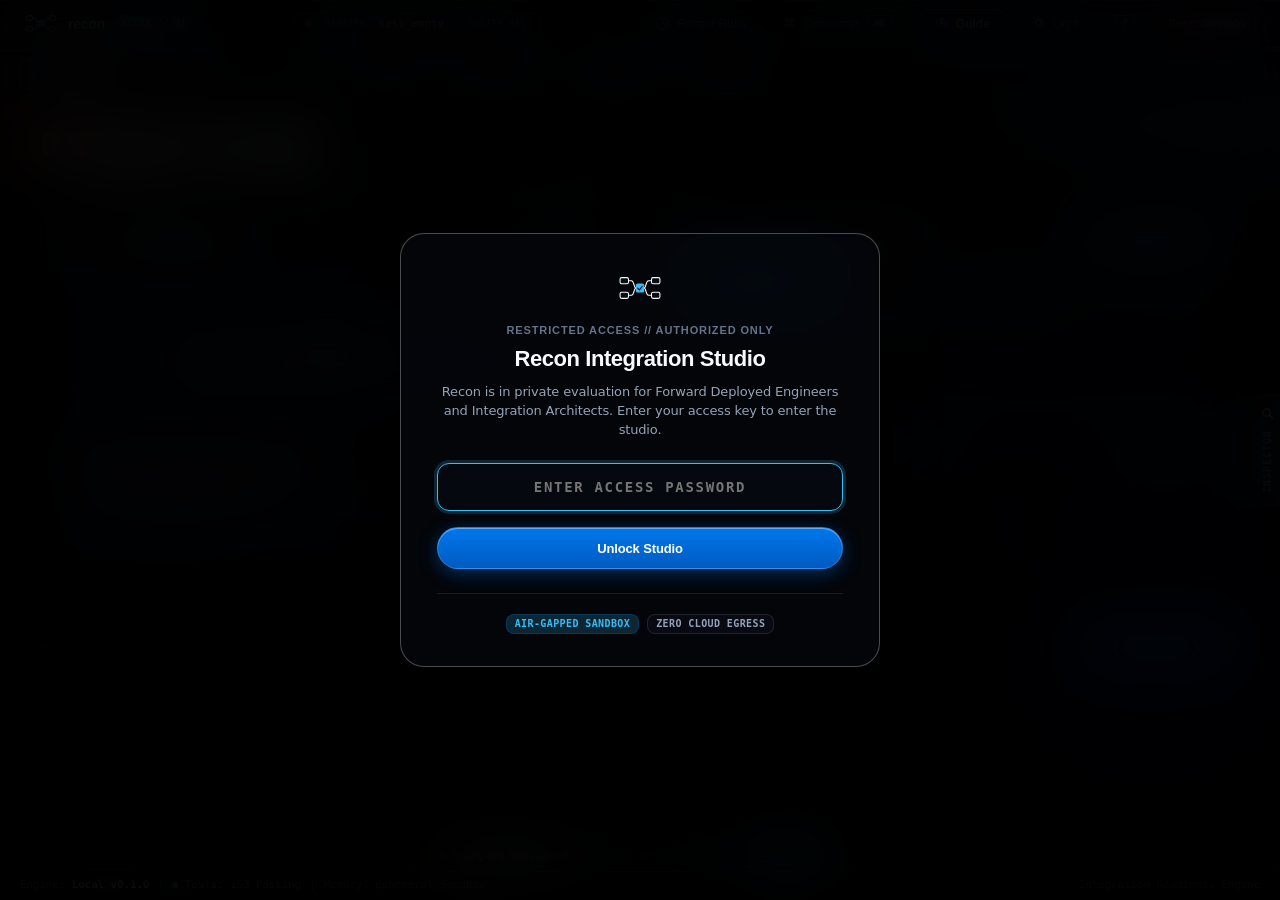
==== commit 018e2586: "chore(auth): remove Pilot Access Key password gate for open public demo" ====
--- a/src/recon/server/static/index.html
+++ b/src/recon/server/static/index.html
@@ -4,8 +4,8 @@
   <meta charset="UTF-8">
   <meta name="viewport" content="width=device-width, initial-scale=1.0">
   <title>Recon — The Integration Readiness Engine</title>
-  <link rel="stylesheet" href="style.css?v=9.2">
-  <link rel="stylesheet" href="apple_developer_theme.css?v=9.2">
+  <link rel="stylesheet" href="style.css?v=9.3">
+  <link rel="stylesheet" href="apple_developer_theme.css?v=9.3">
 </head>
 <body>
   <div class="recon-app-shell">
@@ -56,7 +56,7 @@
         <button id="btn-guide" class="btn btn-secondary btn-sm" title="Interactive Workflow Guide & Tour [G]">
           <svg width="13" height="13" viewBox="0 0 16 16" fill="none" stroke="currentColor" stroke-width="1.8" stroke-linecap="round" stroke-linejoin="round" style="vertical-align: -1px; color: var(--recon-primary-base);"><circle cx="8" cy="8" r="6"/><polygon points="8,4.5 9.5,8 8,11.5 6.5,8" fill="currentColor"/></svg> <strong>Guide</strong>
         </button>
-        <button id="btn-lock-toggle" class="btn btn-ghost btn-sm" title="Private Pilot Access (Click to lock studio / view keys)">
+        <button id="btn-lock-toggle" class="btn btn-ghost btn-sm hidden" title="Private Pilot Access (Disabled)">
           <svg width="12" height="12" viewBox="0 0 16 16" fill="none" stroke="currentColor" stroke-width="1.8" stroke-linecap="round" stroke-linejoin="round" style="vertical-align: -1px; color: var(--apple-accent-action);"><rect x="3" y="7" width="10" height="8" rx="1.5"/><path d="M5 7V4a3 3 0 0 1 6 0v3"/></svg> <span id="lock-status-text">PILOT KEY</span>
         </button>
         <button id="btn-theme-toggle" class="btn btn-ghost btn-sm" title="Toggle Theme (Light / Dark)">
@@ -296,6 +296,8 @@
               </div>
             </div>
           </div>
+
+          <div id="table-matchmaker-container" style="display: none; margin-bottom: 20px;"></div>
 
           <div class="table-container">
             <table class="recon-table" id="profile-table">
@@ -688,8 +690,6 @@
               </div>
             </div>
           </div>
-
-div>
 
           <!-- Section 1: Accounting Metrics Grid (Swiss Precision Cards) -->
           <div class="metrics-grid" style="margin-bottom: 16px;">
@@ -873,11 +873,11 @@
 
           <!-- Apple Hero Text -->
           <div class="apple-hero-text">
-            <p class="apple-eyebrow">STAGE 07 // CERTIFIED READINESS &amp; DELIVERABLES</p>
-            <h2 class="apple-headline">Certified ready. Sealed by proof.</h2>
+            <p class="apple-eyebrow">STAGE 07 // INTEGRATION SUMMARY &amp; EXPORT</p>
+            <h2 class="apple-headline">Certified &amp; Ready for Production.</h2>
             <p class="apple-subhead">
-              Every schema mapping, AST adapter, and zero-loss quarantine split is compiled into production deliverables. 
-              Cryptographically signed with 100% mathematical conservation.
+              Every schema mapping, generated Python adapter, and quarantined record is ready for deployment.
+              100% data integrity with zero records silently lost.
             </p>
           </div>
 
@@ -894,11 +894,11 @@
                     </svg>
                   </div>
                   <div>
-                    <div style="font-weight: 700; font-size: 20px; font-family: var(--font-display); letter-spacing: -0.02em;" id="dossier-state-heading">READINESS: PASS</div>
-                    <div style="font-size: 13px; margin-top: 4px; color: var(--apple-text-secondary);" id="dossier-rationale-text">All required fields mapped and contract validated with 100% parity.</div>
-                  </div>
-                </div>
-                <span class="badge badge-emerald holographic-pill" id="dossier-state-badge" style="font-size: 12px; padding: 6px 14px;">CERTIFIED READY</span>
+                    <div style="font-weight: 700; font-size: 20px; font-family: var(--font-display); letter-spacing: -0.02em;" id="dossier-state-heading">STATUS: READY FOR PRODUCTION</div>
+                    <div style="font-size: 13px; margin-top: 4px; color: var(--apple-text-secondary);" id="dossier-rationale-text">All required fields mapped and validated with zero data loss.</div>
+                  </div>
+                </div>
+                <span class="badge badge-emerald holographic-pill" id="dossier-state-badge" style="font-size: 12px; padding: 6px 14px;">PRODUCTION READY</span>
               </div>
             </div>
 
@@ -906,15 +906,15 @@
             <div class="apple-stats-grid" style="border-top: 1px solid var(--apple-hairline); margin-top: 28px; padding-top: 28px;">
               <div class="stat-card">
                 <span class="stat-big" id="dossier-stat-parity" style="color: var(--apple-accent-success-text);">100%</span>
-                <span class="stat-desc">Conservation parity. Zero silent drops or unlogged records.</span>
+                <span class="stat-desc">Data Integrity Check. Zero records lost or silently dropped.</span>
               </div>
               <div class="stat-card">
                 <span class="stat-big" id="dossier-stat-artifacts">5</span>
-                <span class="stat-desc">Compiled production-ready integration deliverables.</span>
+                <span class="stat-desc">Production Deliverables (Code, CI/CD, and Data).</span>
               </div>
               <div class="stat-card">
                 <span class="stat-big" id="dossier-stat-airgap">0 KB/s</span>
-                <span class="stat-desc">Air-gapped execution. Zero external cloud dependencies.</span>
+                <span class="stat-desc">Private &amp; Secure. Zero external cloud tracking.</span>
               </div>
             </div>
           </div>
@@ -1012,14 +1012,17 @@
               <div>
                 <div class="artifact-title">
                   <svg width="14" height="14" viewBox="0 0 16 16" fill="none" stroke="currentColor" stroke-width="1.8" stroke-linecap="round" stroke-linejoin="round" style="vertical-align: -1px; color: var(--apple-accent-success);"><circle cx="8" cy="8" r="6"/><polyline points="5 8 7 10 11 6"/></svg>
-                  <span>Transformed Valid Output</span>
+                  <span>Clean Transformed Records</span>
                 </div>
                 <p class="text-muted" style="font-size: 11px; margin-top: 6px; line-height: 1.45;">
-                  Transformed records conforming strictly to target schema specifications with verified type integrity.
+                  Clean records matching target schema specifications, ready for immediate Excel or database use.
                 </p>
                 <div class="font-mono text-muted" style="font-size: 11px; margin-top: 8px;" id="art-valid-count">0 valid records</div>
               </div>
-              <a class="btn btn-secondary btn-sm" id="art-dl-valid" download>Download Output (.jsonl)</a>
+              <div style="display: flex; gap: 8px; flex-wrap: wrap;">
+                <a class="btn btn-primary btn-sm" id="art-dl-valid-csv" download style="font-weight: 600;">Download CSV (.csv)</a>
+                <a class="btn btn-secondary btn-sm" id="art-dl-valid" download>JSONL</a>
+              </div>
             </div>
 
             <!-- 4. Quarantine Diagnostic Log -->
@@ -1027,14 +1030,17 @@
               <div>
                 <div class="artifact-title">
                   <svg width="14" height="14" viewBox="0 0 16 16" fill="none" stroke="currentColor" stroke-width="1.8" stroke-linecap="round" stroke-linejoin="round" style="vertical-align: -1px; color: var(--apple-accent-warning);"><path d="M8 1L1 14h14L8 1z"/><line x1="8" y1="6" x2="8" y2="9"/><circle cx="8" cy="12" r="0.75" fill="currentColor"/></svg>
-                  <span>Quarantine Diagnostic Log</span>
+                  <span>Quarantined Records</span>
                 </div>
                 <p class="text-muted" style="font-size: 11px; margin-top: 6px; line-height: 1.45;">
-                  Quarantined records with attached schema violation error codes, payload snapshots, and failure rationales.
+                  Records that failed validation, with attached error reasons and original values for easy fixes.
                 </p>
                 <div class="font-mono text-muted" style="font-size: 11px; margin-top: 8px;" id="art-quarantine-count">0 quarantined records</div>
               </div>
-              <a class="btn btn-secondary btn-sm" id="art-dl-quarantine" download>Download Quarantine (.jsonl)</a>
+              <div style="display: flex; gap: 8px; flex-wrap: wrap;">
+                <a class="btn btn-secondary btn-sm" id="art-dl-quarantine-csv" download style="color: var(--apple-accent-danger);">Download CSV (.csv)</a>
+                <a class="btn btn-secondary btn-sm" id="art-dl-quarantine" download>JSONL</a>
+              </div>
             </div>
 
             <!-- 5. Mapping Specification (.json) -->
@@ -1050,6 +1056,21 @@
                 <div class="font-mono text-muted" style="font-size: 11px; margin-top: 8px;">recon_mapping_spec.json</div>
               </div>
               <a class="btn btn-secondary btn-sm" id="art-dl-mapping-spec" download>Download Spec (.json)</a>
+            </div>
+
+            <!-- 6. Target Schema Contract (.json) -->
+            <div class="artifact-card">
+              <div>
+                <div class="artifact-title">
+                  <svg width="14" height="14" viewBox="0 0 16 16" fill="none" stroke="currentColor" stroke-width="1.8" stroke-linecap="round" stroke-linejoin="round" style="vertical-align: -1px; color: var(--apple-accent-primary);"><path d="M4 2h8a2 2 0 0 1 2 2v10a2 2 0 0 1-2 2H4a2 2 0 0 1-2-2V4a2 2 0 0 1 2-2z"/><line x1="6" y1="6" x2="10" y2="6"/><line x1="6" y1="10" x2="10" y2="10"/></svg>
+                  <span>Target Schema Contract</span>
+                </div>
+                <p class="text-muted" style="font-size: 11px; margin-top: 6px; line-height: 1.45;">
+                  The formal schema specification, required fields, and type rules against which the data is validated.
+                </p>
+                <div class="font-mono text-muted" style="font-size: 11px; margin-top: 8px;" id="art-contract-name">target_contract.json</div>
+              </div>
+              <a class="btn btn-secondary btn-sm" id="art-dl-contract" download>Download Schema (.json)</a>
             </div>
           </div>
 
@@ -1474,31 +1495,139 @@
   </div>
 
   <!-- ====================================================================
-       Enterprise Code Preview Modal (Dockerfile / GitHub Actions)
+       Enterprise DevOps & Architecture Studio (Dockerfile / GitHub Actions)
        ==================================================================== -->
   <div class="recon-modal-backdrop hidden" id="modal-code-preview" role="dialog" aria-modal="true" aria-labelledby="code-preview-title">
-    <div class="recon-modal" style="max-width: 680px; width: 92%; max-height: 82vh; display: flex; flex-direction: column;">
-      <div style="display: flex; justify-content: space-between; align-items: center; border-bottom: 1px solid var(--recon-border-subtle); padding-bottom: 12px; margin-bottom: 12px;">
+    <div class="recon-modal devops-studio-modal" style="max-width: 860px; width: 94%; max-height: 88vh; display: flex; flex-direction: column; padding: 0; overflow: hidden; border-radius: 14px;">
+      
+      <!-- Studio Window Bar (macOS traffic lights + deliverable tabs + close) -->
+      <div class="devops-modal-header" style="display: flex; justify-content: space-between; align-items: center; padding: 12px 18px; border-bottom: 1px solid var(--recon-border-subtle); background: rgba(0, 0, 0, 0.25);">
+        <div style="display: flex; align-items: center; gap: 14px;">
+          <!-- Traffic Lights -->
+          <div style="display: flex; gap: 6px; align-items: center;">
+            <span style="width: 10px; height: 10px; border-radius: 50%; background: #ef4444; display: inline-block; cursor: pointer;" onclick="closeCodePreviewModal()" title="Close Studio"></span>
+            <span style="width: 10px; height: 10px; border-radius: 50%; background: #eab308; display: inline-block;"></span>
+            <span style="width: 10px; height: 10px; border-radius: 50%; background: #22c55e; display: inline-block;"></span>
+          </div>
+
+          <!-- Deliverable Tabs -->
+          <div class="devops-tab-group" style="display: flex; background: rgba(255, 255, 255, 0.05); padding: 2px; border-radius: 8px; border: 1px solid var(--recon-border-subtle);">
+            <button class="devops-tab-btn active" id="tab-deliverable-docker" onclick="switchDevOpsDeliverable('dockerfile')">
+              <span>🐳</span> Dockerfile
+            </button>
+            <button class="devops-tab-btn" id="tab-deliverable-workflow" onclick="switchDevOpsDeliverable('workflow')">
+              <span>⚡</span> CI/CD Workflow
+            </button>
+          </div>
+        </div>
+
+        <div style="display: flex; align-items: center; gap: 10px;">
+          <span class="badge badge-emerald" id="devops-status-badge" style="font-size: 10px; padding: 3px 8px; font-weight: 600; text-transform: uppercase; letter-spacing: 0.5px;">
+            ● Ready for Production
+          </span>
+          <button class="btn btn-ghost btn-sm" id="btn-close-code-preview" style="padding: 4px 8px; font-size: 14px; color: var(--recon-text-muted);">✕</button>
+        </div>
+      </div>
+
+      <!-- Enterprise Compliance Scorecard Ribbon (Concept 3) -->
+      <div class="devops-compliance-ribbon" style="display: flex; align-items: center; justify-content: space-around; padding: 10px 18px; background: rgba(14, 165, 233, 0.04); border-bottom: 1px solid var(--recon-border-subtle); flex-wrap: wrap; gap: 8px;">
+        <div class="compliance-item" style="display: flex; align-items: center; gap: 6px; font-size: 11px;">
+          <span style="color: #38bdf8;">🛡️</span>
+          <span style="color: var(--recon-text-muted);">CIS Benchmark:</span>
+          <span style="color: #22c55e; font-weight: 600; font-family: var(--font-mono);">100% (UID 10001)</span>
+        </div>
+        <div class="compliance-item" style="display: flex; align-items: center; gap: 6px; font-size: 11px;">
+          <span style="color: #a855f7;">🔒</span>
+          <span style="color: var(--recon-text-muted);">Air-Gap Isolation:</span>
+          <span style="color: #22c55e; font-weight: 600; font-family: var(--font-mono);">0 Network Sockets</span>
+        </div>
+        <div class="compliance-item" style="display: flex; align-items: center; gap: 6px; font-size: 11px;">
+          <span style="color: #f59e0b;">⚡</span>
+          <span style="color: var(--recon-text-muted);">SLSA Level 3:</span>
+          <span style="color: var(--recon-text-primary); font-weight: 600; font-family: var(--font-mono);">Deterministic Lineage</span>
+        </div>
+        <div class="compliance-item" style="display: flex; align-items: center; gap: 6px; font-size: 11px;">
+          <span style="color: #10b981;">🎯</span>
+          <span style="color: var(--recon-text-muted);">Silent Data Loss:</span>
+          <span style="color: #10b981; font-weight: 600; font-family: var(--font-mono);">0.00% Pure Yield</span>
+        </div>
+      </div>
+
+      <!-- Mode Switcher Sub-Bar -->
+      <div style="display: flex; justify-content: space-between; align-items: center; padding: 8px 18px; border-bottom: 1px solid var(--recon-border-subtle); background: rgba(0, 0, 0, 0.15);">
+        <div style="display: flex; gap: 6px;">
+          <button class="devops-mode-btn active" id="btn-mode-blueprint" onclick="switchDevOpsViewMode('blueprint')">
+            📊 Architecture Blueprint
+          </button>
+          <button class="devops-mode-btn" id="btn-mode-code" onclick="switchDevOpsViewMode('code')">
+            💻 Syntax Code
+          </button>
+          <button class="devops-mode-btn" id="btn-mode-simulator" onclick="switchDevOpsViewMode('simulator')">
+            ▶ Simulate CI/CD Gate
+          </button>
+        </div>
         <div style="display: flex; align-items: center; gap: 8px;">
-          <span style="font-size: 18px;" id="code-preview-icon">📄</span>
-          <div>
-            <h3 class="recon-modal-title" id="code-preview-title" style="margin: 0; font-size: 15px;">Deliverable Preview</h3>
-            <span class="text-secondary" style="font-size: 11px;" id="code-preview-sub">Air-gapped deployment template</span>
-          </div>
-        </div>
-        <button class="btn btn-ghost btn-sm" id="btn-close-code-preview" style="padding: 4px 8px; font-size: 14px;">✕</button>
-      </div>
-
-      <div style="overflow-y: auto; flex: 1; min-height: 220px; background: rgba(0, 0, 0, 0.4); border: 1px solid var(--recon-border-subtle); border-radius: 6px; padding: 12px;">
-        <pre id="code-preview-content" class="font-mono text-cyan" style="margin: 0; font-size: 11.5px; line-height: 1.5; white-space: pre-wrap; word-break: break-all;"></pre>
-      </div>
-
-      <div class="recon-modal-footer" style="display: flex; justify-content: space-between; align-items: center; margin-top: 14px; padding-top: 10px; border-top: 1px solid var(--recon-border-subtle);">
-        <span style="font-size: 11px; font-family: var(--font-mono); color: var(--recon-text-muted);">
-          Zero external network calls required
-        </span>
-        <button class="btn btn-secondary btn-sm" id="btn-copy-code-preview">Copy to Clipboard</button>
-      </div>
+          <span id="devops-file-path" class="font-mono" style="font-size: 11px; color: var(--recon-text-muted);">
+            Dockerfile
+          </span>
+        </div>
+      </div>
+
+      <!-- Modal Body (3 view panes: Blueprint, Code, Simulator) -->
+      <div class="devops-modal-body" style="overflow-y: auto; flex: 1; padding: 16px 18px; min-height: 340px; max-height: 52vh;">
+        
+        <!-- View 1: Architecture Blueprint (Interactive OCI Layer Stack & DAG Flow) -->
+        <div id="devops-pane-blueprint" class="devops-pane">
+          <div id="blueprint-container"></div>
+        </div>
+
+        <!-- View 2: Syntax Highlighted Code -->
+        <div id="devops-pane-code" class="devops-pane hidden">
+          <div class="code-editor-frame" style="background: rgba(0, 0, 0, 0.45); border: 1px solid var(--recon-border-subtle); border-radius: 8px; overflow: hidden; display: flex;">
+            <div id="code-line-numbers" style="padding: 12px 8px; font-family: var(--font-mono); font-size: 11.5px; line-height: 1.5; color: var(--recon-text-muted); border-right: 1px solid var(--recon-border-subtle); text-align: right; user-select: none; background: rgba(0,0,0,0.2); min-width: 32px;"></div>
+            <pre id="code-preview-content" class="font-mono" style="margin: 0; padding: 12px 14px; font-size: 11.5px; line-height: 1.5; white-space: pre-wrap; word-break: break-all; flex: 1; color: var(--recon-text-primary);"></pre>
+          </div>
+        </div>
+
+        <!-- View 3: Live Gate Simulator Terminal -->
+        <div id="devops-pane-simulator" class="devops-pane hidden">
+          <div class="simulator-terminal" style="background: #090d16; border: 1px solid rgba(56, 189, 248, 0.25); border-radius: 10px; overflow: hidden; box-shadow: 0 12px 30px rgba(0,0,0,0.5);">
+            <!-- Terminal Header -->
+            <div style="background: rgba(255, 255, 255, 0.04); padding: 8px 14px; display: flex; justify-content: space-between; align-items: center; border-bottom: 1px solid rgba(255, 255, 255, 0.08);">
+              <div style="display: flex; align-items: center; gap: 8px;">
+                <span style="font-size: 12px;">⚡</span>
+                <span class="font-mono" style="font-size: 11px; color: #94a3b8;">GitHub Actions Runner • ubuntu-latest (recon-conformance-gate)</span>
+              </div>
+              <button class="btn btn-primary btn-sm" id="btn-run-simulation" onclick="runGateSimulation()" style="font-size: 11px; padding: 4px 12px; display: flex; align-items: center; gap: 6px;">
+                <span>▶</span> Run Simulation
+              </button>
+            </div>
+            <!-- Terminal Output Area -->
+            <div id="simulator-terminal-output" class="font-mono" style="padding: 14px; min-height: 240px; max-height: 320px; overflow-y: auto; font-size: 12px; line-height: 1.6; color: #e2e8f0;">
+              <span style="color: #64748b;">// Click "Run Simulation" above to execute simulated Pull Request conformance gate...</span>
+            </div>
+          </div>
+        </div>
+
+      </div>
+
+      <!-- Studio Footer -->
+      <div class="devops-modal-footer" style="display: flex; justify-content: space-between; align-items: center; padding: 12px 18px; border-top: 1px solid var(--recon-border-subtle); background: rgba(0, 0, 0, 0.2);">
+        <div style="display: flex; align-items: center; gap: 8px;">
+          <span style="font-size: 11px; font-family: var(--font-mono); color: var(--recon-text-muted);" id="devops-footer-caption">
+            Air-Gapped • Deterministic Compilation • Zero External Egress
+          </span>
+        </div>
+        <div style="display: flex; align-items: center; gap: 10px;">
+          <button class="btn btn-secondary btn-sm" id="btn-download-active-file" onclick="downloadActiveDevOpsFile()">
+            📥 Download File
+          </button>
+          <button class="btn btn-secondary btn-sm" id="btn-copy-code-preview" onclick="copyActiveDevOpsCode()">
+            📋 Copy Code
+          </button>
+        </div>
+      </div>
+
     </div>
   </div>
 
@@ -1611,7 +1740,8 @@
       </div>
     </div>
   </div>
-  <script src="app.js?v=8.9"></script>
+  <script src="app.js?v=9.4"></script>
+  <script type="module" src="main.js"></script>
 
     <!-- ====================================================================
          Private Pilot Verification Gate (Demo Protection Overlay)
--- a/src/recon/server/static/style.css
+++ b/src/recon/server/static/style.css
@@ -5752,3 +5752,192 @@
   border-color: rgba(0, 0, 0, 0.1);
   color: #4b5563;
 }
+
+/* =============================================================================
+   Enterprise DevOps & Architecture Studio Modal (Dockerfile & CI/CD Pipeline)
+   ============================================================================= */
+
+.devops-studio-modal {
+  background: rgba(10, 14, 23, 0.96) !important;
+  backdrop-filter: blur(28px) saturate(190%) !important;
+  -webkit-backdrop-filter: blur(28px) saturate(190%) !important;
+  border: 1px solid rgba(56, 189, 248, 0.22) !important;
+  box-shadow: 0 25px 70px rgba(0, 0, 0, 0.8), 0 0 40px rgba(56, 189, 248, 0.08), inset 0 1px 0 rgba(255, 255, 255, 0.15) !important;
+  transition: all 0.25s ease;
+}
+
+[data-theme="light"] .devops-studio-modal {
+  background: rgba(255, 255, 255, 0.98) !important;
+  border-color: rgba(99, 102, 241, 0.25) !important;
+  box-shadow: 0 25px 60px rgba(0, 0, 0, 0.15), 0 0 30px rgba(99, 102, 241, 0.08) !important;
+}
+
+.devops-tab-btn {
+  background: transparent;
+  border: none;
+  color: var(--recon-text-muted);
+  font-size: 11.5px;
+  font-weight: 500;
+  padding: 5px 12px;
+  border-radius: 6px;
+  cursor: pointer;
+  display: inline-flex;
+  align-items: center;
+  gap: 6px;
+  transition: all 0.2s ease;
+}
+
+.devops-tab-btn:hover {
+  color: var(--recon-text-primary);
+  background: rgba(255, 255, 255, 0.06);
+}
+
+.devops-tab-btn.active {
+  background: var(--recon-accent-primary, #0ea5e9);
+  color: #ffffff !important;
+  font-weight: 600;
+  box-shadow: 0 2px 8px rgba(14, 165, 233, 0.35);
+}
+
+.devops-mode-btn {
+  background: transparent;
+  border: 1px solid transparent;
+  color: var(--recon-text-muted);
+  font-size: 11px;
+  font-weight: 500;
+  padding: 4px 10px;
+  border-radius: 6px;
+  cursor: pointer;
+  display: inline-flex;
+  align-items: center;
+  gap: 5px;
+  transition: all 0.2s ease;
+}
+
+.devops-mode-btn:hover {
+  color: var(--recon-text-primary);
+  background: rgba(255, 255, 255, 0.04);
+}
+
+.devops-mode-btn.active {
+  background: rgba(255, 255, 255, 0.08);
+  border-color: var(--recon-border-subtle);
+  color: var(--recon-text-primary);
+  font-weight: 600;
+}
+
+[data-theme="light"] .devops-mode-btn.active {
+  background: rgba(0, 0, 0, 0.06);
+  border-color: rgba(0, 0, 0, 0.1);
+}
+
+/* OCI Layer Stack (Dockerfile Architecture) */
+.oci-layer-stack {
+  display: flex;
+  flex-direction: column-reverse;
+  gap: 10px;
+}
+
+.oci-layer-card {
+  background: rgba(15, 23, 42, 0.65);
+  border: 1px solid var(--recon-border-subtle);
+  border-radius: 8px;
+  padding: 12px 14px;
+  transition: all 0.2s cubic-bezier(0.16, 1, 0.3, 1);
+  cursor: pointer;
+  position: relative;
+  overflow: hidden;
+}
+
+.oci-layer-card::before {
+  content: "";
+  position: absolute;
+  left: 0;
+  top: 0;
+  bottom: 0;
+  width: 3px;
+  background: var(--layer-accent, #38bdf8);
+  opacity: 0.8;
+}
+
+.oci-layer-card:hover {
+  border-color: rgba(56, 189, 248, 0.4);
+  background: rgba(30, 41, 59, 0.7);
+  transform: translateX(3px);
+  box-shadow: 0 4px 20px rgba(0, 0, 0, 0.3);
+}
+
+[data-theme="light"] .oci-layer-card {
+  background: rgba(248, 250, 252, 0.9);
+  border-color: #e2e8f0;
+}
+
+[data-theme="light"] .oci-layer-card:hover {
+  background: #ffffff;
+  border-color: #cbd5e1;
+  box-shadow: 0 4px 16px rgba(0, 0, 0, 0.06);
+}
+
+/* GitHub Pipeline DAG (Flow Visualizer) */
+.pipeline-dag-container {
+  display: flex;
+  flex-direction: column;
+  gap: 8px;
+  padding: 8px 0;
+}
+
+.dag-node-row {
+  display: flex;
+  align-items: center;
+  gap: 12px;
+}
+
+.dag-node-card {
+  flex: 1;
+  background: rgba(15, 23, 42, 0.65);
+  border: 1px solid var(--recon-border-subtle);
+  border-radius: 8px;
+  padding: 10px 14px;
+  display: flex;
+  justify-content: space-between;
+  align-items: center;
+  transition: all 0.2s ease;
+}
+
+.dag-node-card:hover {
+  border-color: rgba(99, 102, 241, 0.4);
+  background: rgba(30, 41, 59, 0.7);
+}
+
+[data-theme="light"] .dag-node-card {
+  background: rgba(248, 250, 252, 0.9);
+  border-color: #e2e8f0;
+}
+
+[data-theme="light"] .dag-node-card:hover {
+  background: #ffffff;
+}
+
+.dag-connector {
+  display: flex;
+  align-items: center;
+  justify-content: center;
+  height: 18px;
+  margin-left: 28px;
+  color: var(--recon-text-muted);
+  font-size: 13px;
+}
+
+/* Syntax Token Highlighting */
+.token-directive { color: #f43f5e; font-weight: 600; }
+.token-keyword { color: #38bdf8; font-weight: 600; }
+.token-string { color: #34d399; }
+.token-comment { color: #64748b; font-style: italic; }
+.token-variable { color: #fbbf24; }
+.token-flag { color: #c084fc; }
+
+/* Simulator Terminal */
+.simulator-terminal {
+  font-family: var(--font-mono, monospace);
+  letter-spacing: -0.2px;
+}
